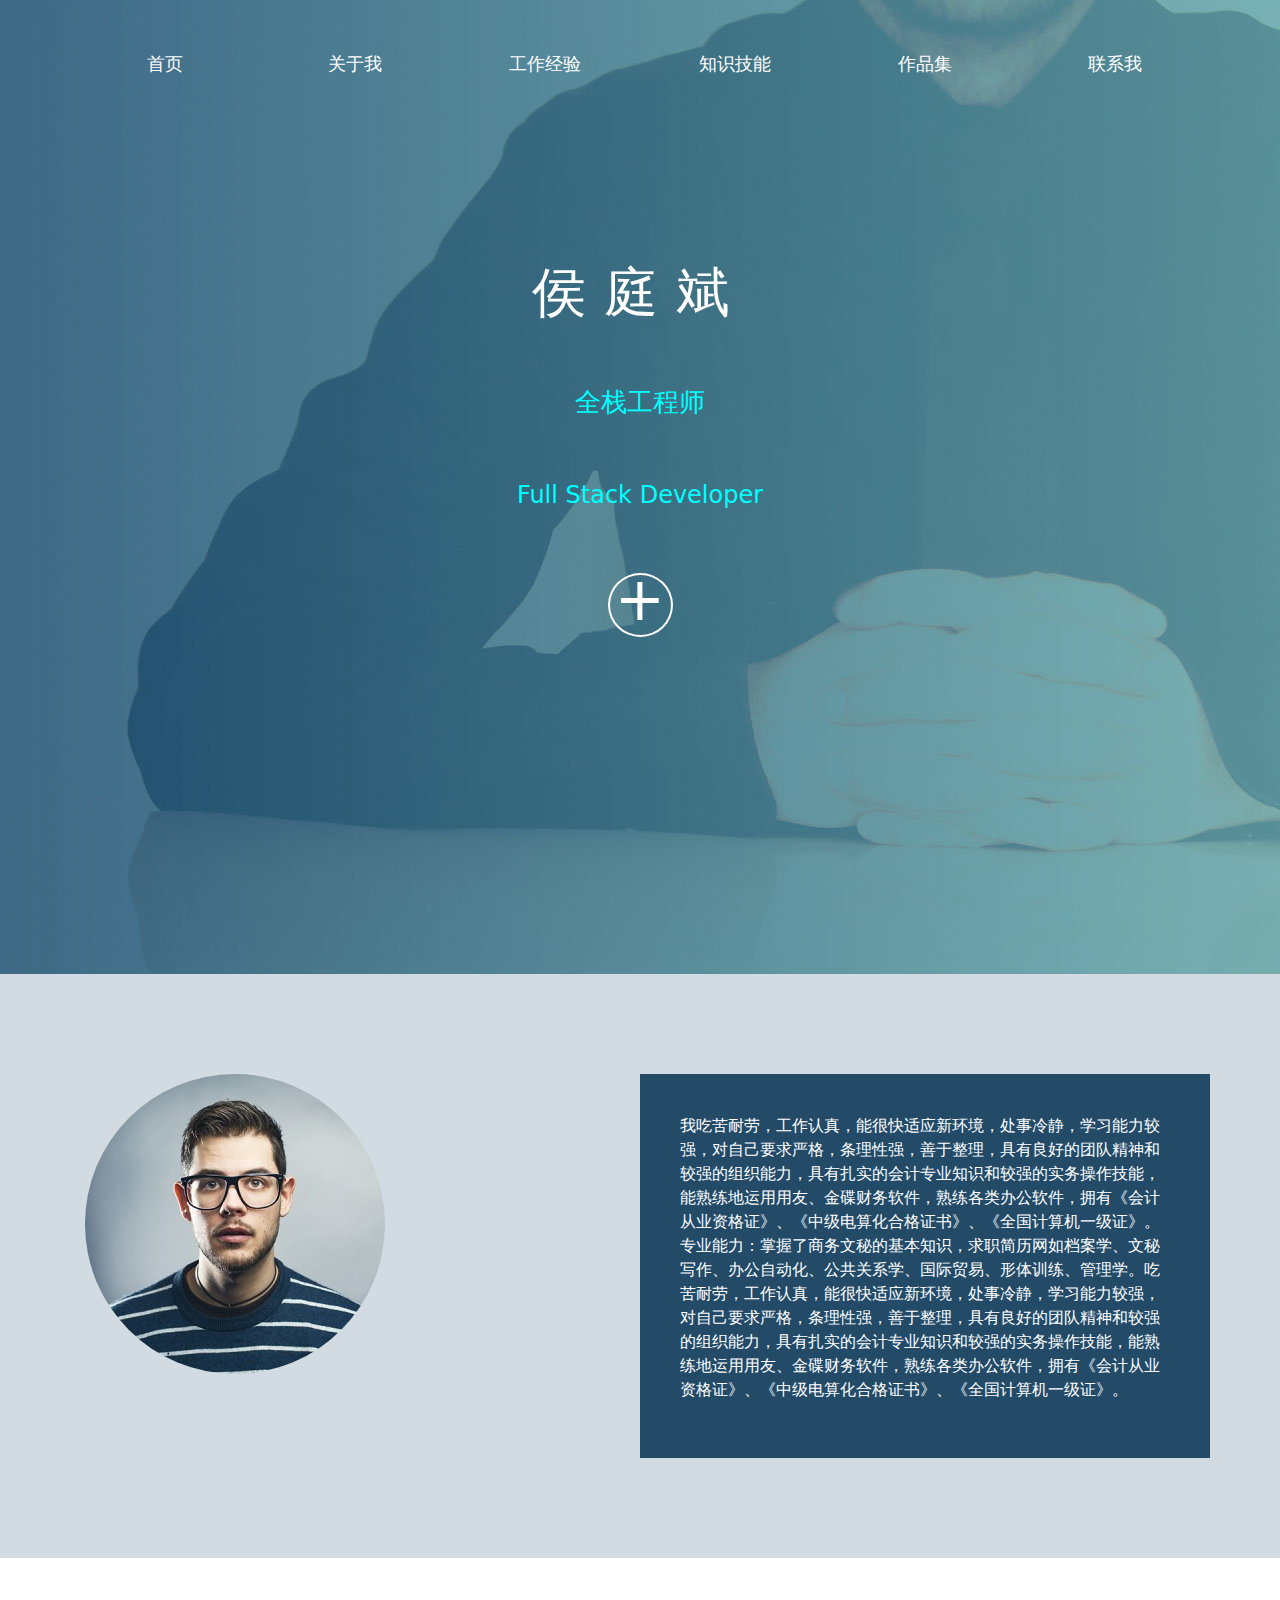
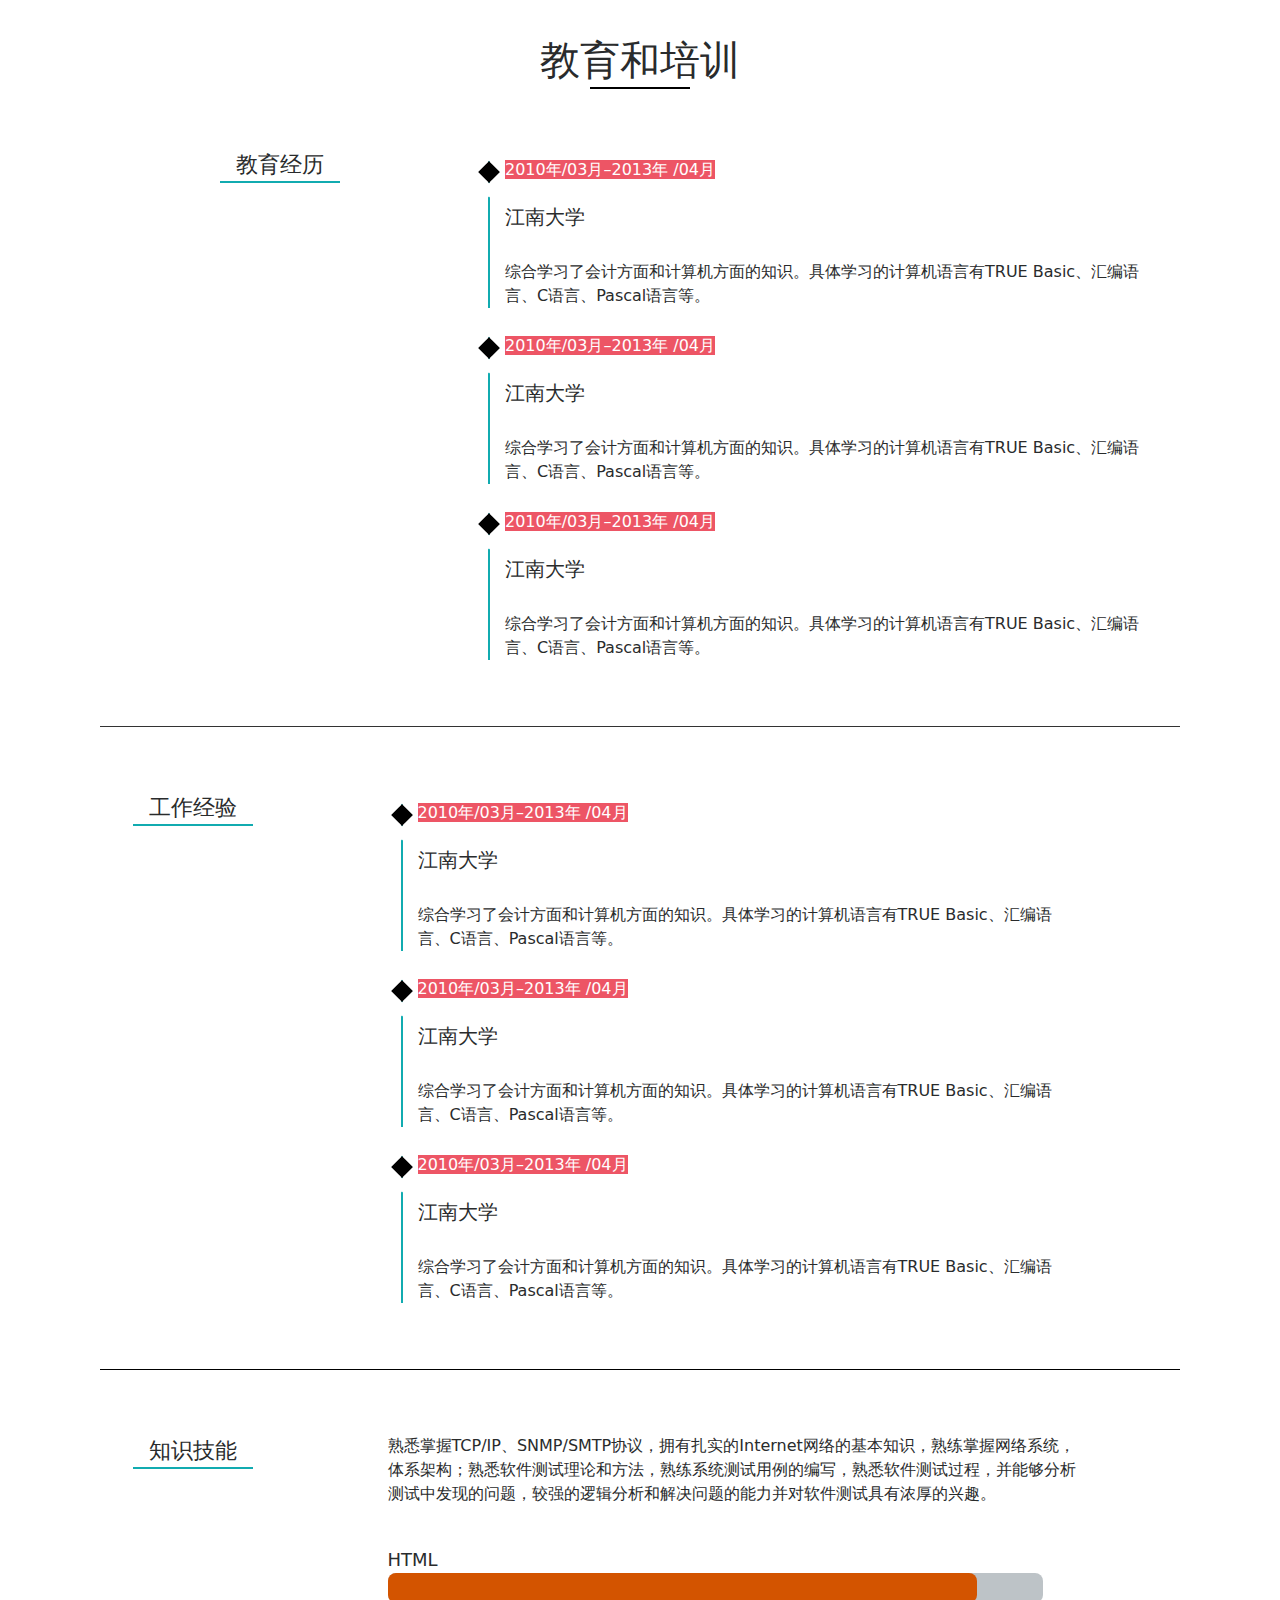
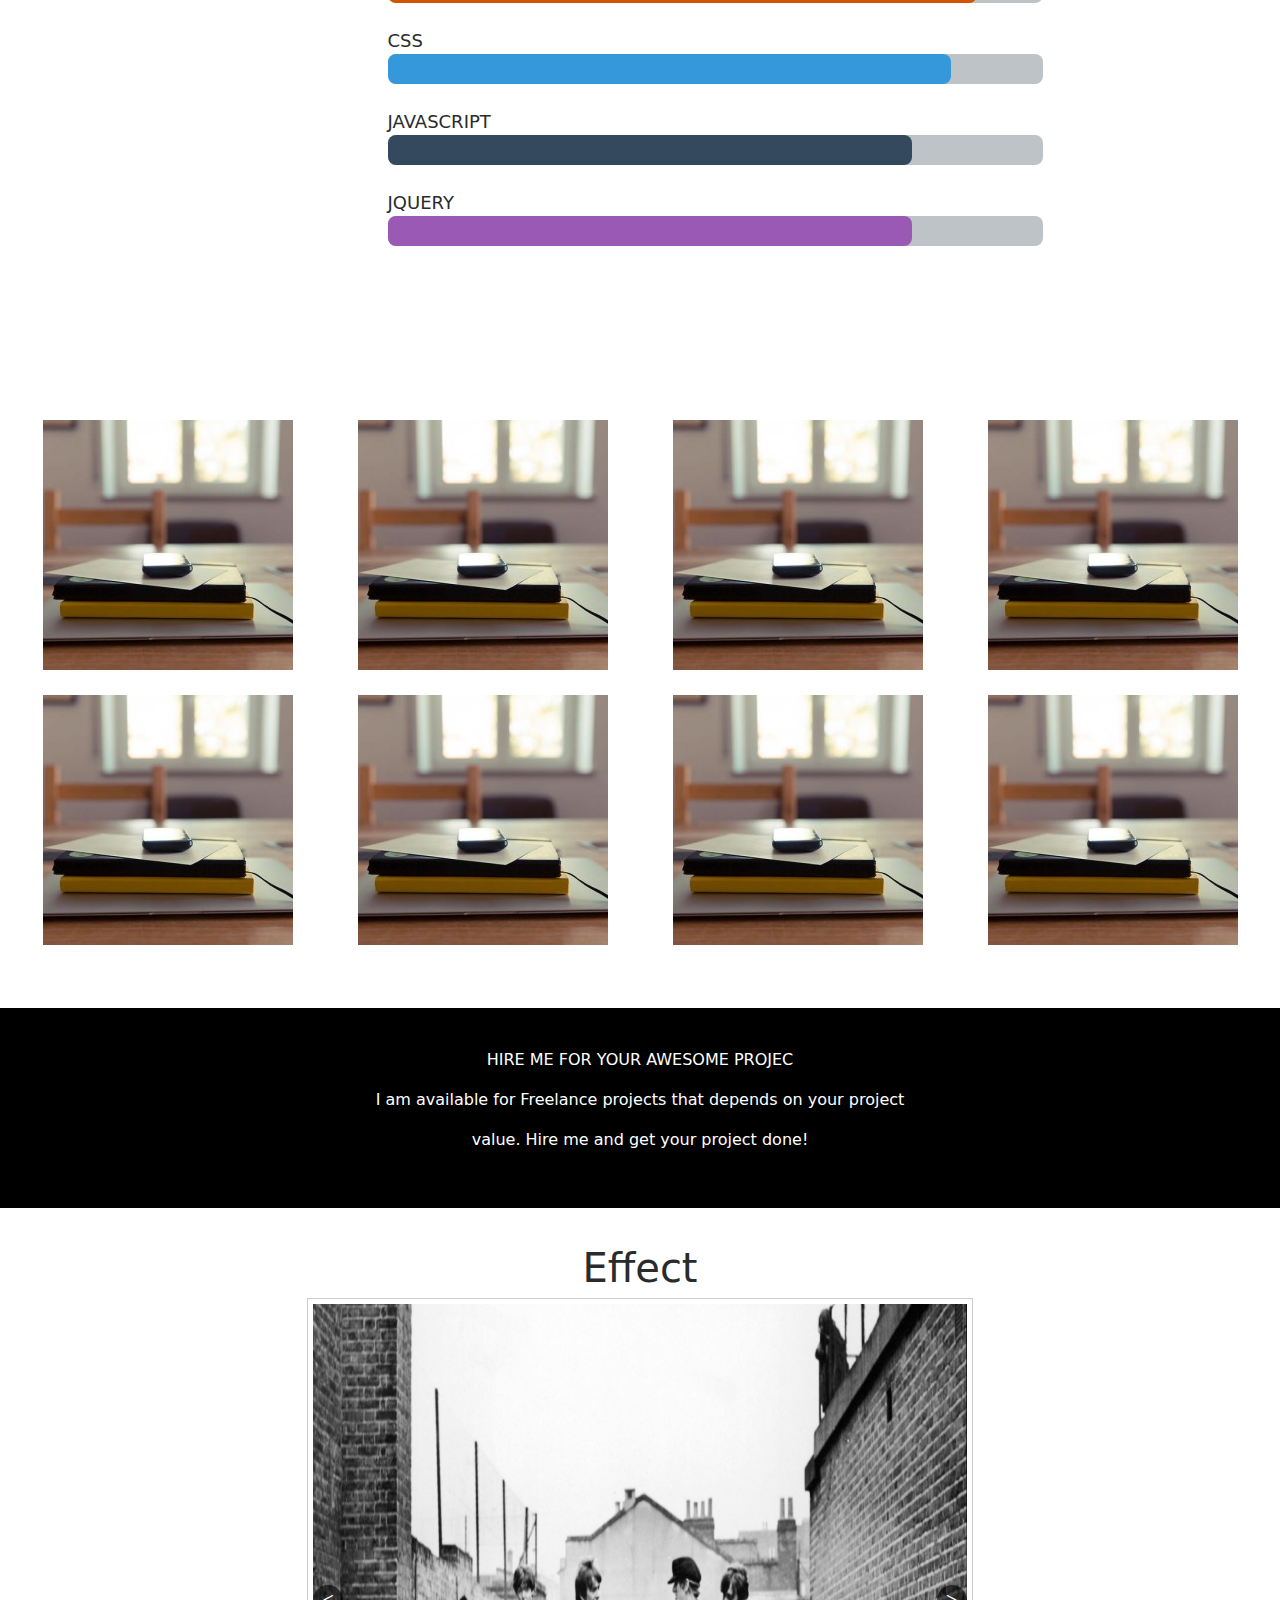
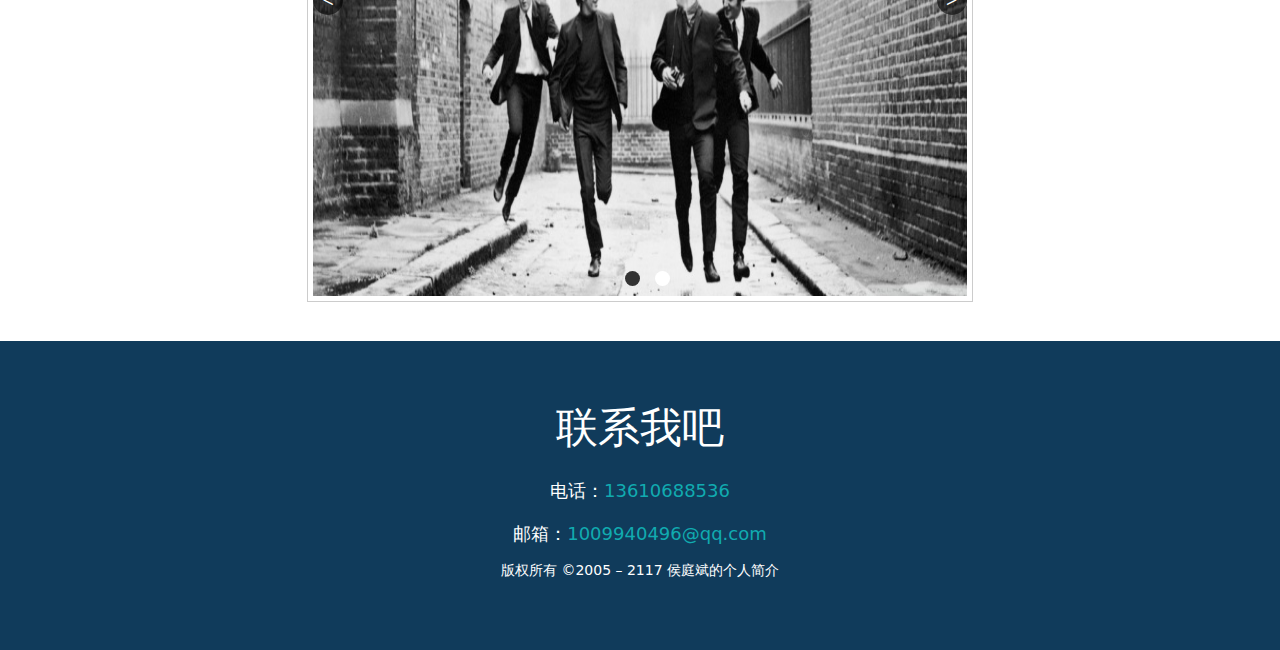
==== index.html @ 612a9872 "'personal'" ====
<!DOCTYPE html>
<html lang="en">
<head>
	<meta charset="UTF-8">
	<meta name="viewport"
          content="width=device-width, user-scalable=no, initial-scale=1.0, maximum-scale=1.0, minimum-scale=1.0">
	<title>个人主页</title>
	<link rel="stylesheet" href="css/bootstrap.css">
	<link rel="stylesheet" href="css/animate (1).css">
	<link rel="stylesheet" href="css/mian.css">
	<script src="js/jquery.min.js"></script>
	<script src="js/index.js"></script>
</head>
<body>
<div class="banner">
	<div class="banner-l">
		<ul>
			<li><a href="">首页</a></li>
			<li><a href="#me">关于我</a></li>
			<li><a href="#edu">工作经验</a></li>
			<li><a href="#work">知识技能</a></li>
			<li><a href="#know">作品集</a></li>
			<li><a href="#call">联系我</a></li>
		</ul>
	</div>
</div>
	<div class="mian">
		<div class="bgm">
			<div class="box"></div>
			<div class="container">
				<div class="row">
					<div class="home hidden-lg-up mt-sm-5">
						<a href="javascript:;">首页</a>
						<div class="down">
							<ul>
								<li><a href="#me">关于我</a></li>
								<li><a href="#edu">工作经验</a></li>
								<li><a href="#work">知识技能</a></li>
								<li><a href="#know">作品集</a></li>
								<li><a href="#call">联系我</a></li>
							</ul>
						</div>
					</div>
				</div>
			</div>
			<div class="container">
				<div class="row">
					<ul class="page hidden-md-down">
						<li class="col-lg-2 float-left ">
							<a href="">首页</a>
						</li>
						<li class="col-lg-2 float-left">
							<a href="#me">关于我</a>
						</li>
						<li class="col-lg-2 float-left">
							<a href="#edu">工作经验</a>
						</li>
						<li class="col-lg-2 float-left">
							<a href="#work">知识技能</a>
						</li class="col-lg-2">
						<li class="col-lg-2 float-left">
							<a href="#know">作品集</a>
						</li>
						<li class="col-lg-2 float-left">
							<a href="#call">联系我</a>
						</li>
					</ul>
					<p class="h1">侯庭斌</p>
					<p class="h3">全栈工程师</p>
					<p class="h4">Full Stack Developer</p>
					<!-- <ul class="img float-left">
						<li class="float-left"></li>
						<li class="float-left"></li>
						<li class="float-left"></li>
						<li class="float-left"></li>
					</ul> -->
					<div class="more float-left">
						<span>
							+
							<a href="#me"></a>
						</span>
					</div>
				</div>
			</div>
		</div>
		<!-- 关于我 -->
		<div class="form-inline one" id="me">
			<div class="container">
				<div class="row">
					<div class="imgbox col-12 col-lg-6">
						<img class="auto" src="img/download.jpg" alt="">
					</div>
					<div class="word col-12 col-lg-6">
						<p>我吃苦耐劳，工作认真，能很快适应新环境，处事冷静，学习能力较强，对自己要求严格，条理性强，善于整理，具有良好的团队精神和较强的组织能力，具有扎实的会计专业知识和较强的实务操作技能，能熟练地运用用友、金碟财务软件，熟练各类办公软件，拥有《会计从业资格证》、《中级电算化合格证书》、《全国计算机一级证》。专业能力：掌握了商务文秘的基本知识，求职简历网如档案学、文秘写作、办公自动化、公共关系学、国际贸易、形体训练、管理学。吃苦耐劳，工作认真，能很快适应新环境，处事冷静，学习能力较强，对自己要求严格，条理性强，善于整理，具有良好的团队精神和较强的组织能力，具有扎实的会计专业知识和较强的实务操作技能，能熟练地运用用友、金碟财务软件，熟练各类办公软件，拥有《会计从业资格证》、《中级电算化合格证书》、《全国计算机一级证》。</p>
					</div>
				</div>
			</div>
		</div>
		<!-- 教育 -->
		<div class="education one" id="edu">
			<div class="edu-main">
			<div class="container">
				<div class="row">
					<h1 class="text-center">教育和培训
					<span></span>
					</h1>
				</div>
			</div>
			<div class="container">
				<div class="row exp">
					<div class="yue float-left col-lg-4">
						<div class="jiao">
							<span>教育经历</span>
						</div>
						<div class="line"></div>
					</div>
					<div class="det float-left col-lg-8">
						<ul>
							<li>
								<div class="time"> 
								<span>2010年/03月–2013年 /04月</span>

								</div>
								&nbsp
								<h5>江南大学</h5>
								&nbsp
								<div>
									<p>综合学习了会计方面和计算机方面的知识。具体学习的计算机语言有TRUE Basic、汇编语言、C语言、Pascal语言等。</p>
								</div>
							</li>
							<li>
								<div class="time"> 
								<span>2010年/03月–2013年 /04月</span>
								</div>
								&nbsp
								<h5>江南大学</h5>
								&nbsp
								<div>
									<p>综合学习了会计方面和计算机方面的知识。具体学习的计算机语言有TRUE Basic、汇编语言、C语言、Pascal语言等。</p>
								</div>
							</li>
							<li>
								<div class="time"> 
								<span>2010年/03月–2013年 /04月</span>
								</div>
								&nbsp
								<h5>江南大学</h5>
								&nbsp
								<div>
									<p>综合学习了会计方面和计算机方面的知识。具体学习的计算机语言有TRUE Basic、汇编语言、C语言、Pascal语言等。</p>
								</div>
							</li>
						</ul>
					</div>
				</div>
			</div>
			</div>
		</div>
		<div class="work one" id="work">
			<div class="work-main">
			<div class="container">
				<div class="row exp pull-lg-1 dropdown">
					<div class="yue float-left col-lg-4">
						<div class="jiao">
							<span>工作经验</span>
						</div>
						<div class="line"></div>
					</div>
					<div class="det float-left col-lg-8">
						<ul>
							<li>
								<div class="time"> 
								<span>2010年/03月–2013年 /04月</span>

								</div>
								&nbsp
								<h5>江南大学</h5>
								&nbsp
								<div>
									<p>综合学习了会计方面和计算机方面的知识。具体学习的计算机语言有TRUE Basic、汇编语言、C语言、Pascal语言等。</p>
								</div>
							</li>
							<li>
								<div class="time"> 
								<span>2010年/03月–2013年 /04月</span>
								</div>
								&nbsp
								<h5>江南大学</h5>
								&nbsp
								<div>
									<p>综合学习了会计方面和计算机方面的知识。具体学习的计算机语言有TRUE Basic、汇编语言、C语言、Pascal语言等。</p>
								</div>
							</li>
							<li>
								<div class="time"> 
								<span>2010年/03月–2013年 /04月</span>
								</div>
								&nbsp
								<h5>江南大学</h5>
								&nbsp
								<div>
									<p>综合学习了会计方面和计算机方面的知识。具体学习的计算机语言有TRUE Basic、汇编语言、C语言、Pascal语言等。</p>
								</div>
							</li>
						</ul>
					</div>
				</div>
			</div>
			</div>
		</div>
		<div class="knowledge one" >
			<div class="know-main">
			<div class="container">
				<div class="row exp pull-lg-1 dropdown">
					<div class="yue float-left col-lg-4">
						<div class="jiao">
							<span>知识技能</span>
						</div>
						<div class="line"></div>
					</div>
					<div class="float-left col-lg-8">
						<div class="know">
							<p>熟悉掌握TCP/IP、SNMP/SMTP协议，拥有扎实的Internet网络的基本知识，熟练掌握网络系统，体系架构；熟悉软件测试理论和方法，熟练系统测试用例的编写，熟悉软件测试过程，并能够分析测试中发现的问题，较强的逻辑分析和解决问题的能力并对软件测试具有浓厚的兴趣。</p>
							&nbsp
							<ul class="workpar">
								<li>
									<span>html</span>
									<div class="parbar">
										<div class="chibar"></div>
									</div>
								</li>
								&nbsp
								<li>
									<span>css</span>
									<div class="parbar">
										<div class="chibar1 chibar"></div>
									</div>
								</li>
								&nbsp
								<li>
									<span>javascript</span>
									<div class="parbar">
										<div class="chibar2 chibar"></div>
									</div>
								</li>
								&nbsp
								<li>
									<span>jquery</span>
									<div class="parbar">
										<div class="chibar3 chibar"></div>
									</div>
								</li>
							</ul>
						</div>
					</div>
				</div>
			</div>
		</div>
		</div>
		<!-- 个人作品 -->
		<div class="do one" id="know">
			<div class="bgmimage">
				<img src="img/3.jpg" alt="">
			</div>
			<div class="zuoping">
				<div class="zuo-main">
				<p>个人作品</p>
					<ul>
						<li class="col-lg-3 col-md-6">
							<div>
							<a href=""><img src="img/4.jpg" alt=""></a>
							</div>
						</li>
						<li class="col-lg-3 col-md-6">
						<div><a href=""><img src="img/4.jpg" alt=""></a></div>
							
						</li>
						<li class="col-lg-3 col-md-6">
							<div><a href=""><img src="img/4.jpg" alt=""></a></div>
						</li>
						<li class="col-lg-3 col-md-6">
							<div><a href=""><img src="img/4.jpg" alt=""></a></div>
						</li>
						<li class="col-lg-3 col-md-6">
							<div><a href=""><img src="img/4.jpg" alt=""></a></div>
						</li>
						<li class="col-md-6 col-lg-3 ">
							<div><a href=""><img src="img/4.jpg" alt=""></a></div>
						</li>
						<li class="col-md-6 col-lg-3 ">
							<div><a href=""><img src="img/4.jpg" alt=""></a></div>
						</li>
						<li class="col-md-6 col-lg-3 ">
							<div><a href=""><img src="img/4.jpg" alt=""></a></div>
						</li>
					</ul>
				</div>
			</div>
		</div>
		<!-- 联系我 -->
		<div class="call">
			<div class="container">
				<div class="row">
					<p>HIRE ME FOR YOUR AWESOME PROJEC   </p>
					<p>I am available for Freelance projects that depends on your project</p>
					<p>value. Hire me and get your project done!</p>
				</div>
			</div>
		</div>
		<!-- 轮播图 -->
		<section class="loop">
			<div calss='container'>
				<h1>Effect</h1>
				<div class="play">
					<div class="bo">
						<ul class="fang">
							<li><img src="img/6.jpg" alt=""></li>
							<li><img src="img/7.jpg" alt=""></li>
						</ul>
						<ul class="circlew">
							<li class="active"></li>
							<li></li>
						</ul>
						<div class="left">&lt;</div>
						<div class="right">&gt;</div>
					</div>
				</div>
			</div>
		</section>
		<!-- 底部 -->
		<footer class="foot one" id="call">
			<h1>联系我吧</h1>
			<p>电话：<span>13610688536</span></p>
			<p>邮箱：<span>1009940496@qq.com</span></p>
			<h6>版权所有 ©2005 – 2117 侯庭斌的个人简介</h6>
		</footer>
	</div>
</body>
</html>
---- css/mian.css ----
/*
* @Author: lenovo
* @Date:   2017-07-20 14:42:50
* @Last Modified by:   lenovo
* @Last Modified time: 2017-07-25 22:52:03
*/
* {
  margin: 0;
  padding: 0;
}

ul, li {
  list-style: none;
}

img {
  width: 100%;
  height: 100%;
}

a {
  text-decoration: none;
}
.banner{
	width: 100%;
	height: 60px;
	position: fixed;
	top: 0;
	left: 0;
	background-color: rgba(0,0,0,0.8);
	z-index: 200;
	box-sizing: border-box;
	display: none;
}
.banner li{
	height: 58px;
	float: left;
	text-align: center;
	line-height: 60px;
	margin-left: 30px;
	box-sizing: border-box;
	transition: border-bottom .5s ease;
}
.banner li a{
	color: #fff;
}
.border{
	border-bottom: 2px solid #fff;
}
.banner li:hover{
	border-bottom: 2px solid #fff;
}
.banner li:hover a{
	opacity: 0.8;
}
.banner-l{
	width: 40%;
	height: 100%;
	float: right;
}
.home{
	width:100px;
	height: 35px;
	padding: 5px 10px;
	background-color: #000; 
	margin: 0 auto;
	table-layout: fixed;
	top:0;
	left: 0;
	bottom: 0;
	text-align: center;
	z-index: 100;
	position: relative;
}
.home a{
	color: #fff;
}
.down{
	width: 300px;
	margin: 0 auto;
	background-color: #000;
	text-align: center;
	color: #fff;
	position: absolute;
	left: 50%;
	top: 120%;
	margin-left: -150px;
	padding: 20px;
	display: none;
}
.down li{
	padding: 5px;
	border-bottom: 1px solid #fff;
}
.bgm{
	position: relative;
	min-height: 974px;
	z-index: 100;
}
.box{
	width: 100%;
	background-image: url('../img/1.jpg');
	background-repeat: no-repeat;
	position: absolute;
	top: 0;
	left: 0;
	bottom: 0;
}
.box .row{
	padding: 0 30px;
}
.page{
	margin-top: 50px;
	text-align: center;
	font-size: 18px;
	width: 100%;
}
.page a{
	color: #FFF;
}
.h1{
	width: 100%;
	font-size:54px;
	text-align: center;
	margin-top: 23%;
	font-family: "微软雅黑";
	letter-spacing: 18px;
	color: #fff;
}
.h3,.h4{
	width: 100%;
	font-size: 26px;
	margin-top: 5%;
	text-align: center;
	color: #00ffff;
}
.h4{
	font-size: 24px;
}
.img{
	margin: 5% auto;
}
.img li{
	height: 64px;
	width: 64px;
	border-radius: 10px;
	background-repeat: no-repeat;
	margin: 0 auto;
	margin-left: 8px;
}
/* .img li:nth-child(1){
	background-image: url('../img/download.png');
	background-position: 0 0;
}
.img li:nth-child(2){
	background-image: url('../img/download.png');
	background-position: -64px 0;
}
.img li:nth-child(3){
	background-image: url('../img/download.png');
	background-position: -128px 0;
}
.img li:nth-child(4){
	background-image: url('../img/download.png');
	background-position: -193px 0;
} */
.more{
	width: 100%;
	height: 64px;
}
.more span{
	display: block;
	width: 65px;
	height: 64px;
	border-radius: 50%;
	border: 2px solid #fff;
	margin: 5% auto;
	font-size: 60px;
	font-weight: 200;
	color: #fff;
	line-height: 48px;
	text-align: center;
}
.more span:hover{
	border: 2px solid #00ffff;
}
.more span a{
	display: block;
	width: 100%;
	height: 100%;
	position: relative;
	top: -100%;
	z-index: 100;
}
.form-inline{
	width: 100%;
	background-color: #d2dbe1;
	padding: 100px 0;
	position: relative;
	z-index: 100;
}
.imgbox{
	width: 43.1%;
}
.imgbox img{
	display: block;
	width: 300px;
	height: 300px;
	border-radius: 50%;
	overflow: hidden;
}
.word{
	width: 56.9%;
	height: 100%;
	background-color: rgba(16,59,91,0.9);
	padding: 40px;
	color: #fff;
	float: right;
}
.education{
	width: 100%;
	padding: 0 100px;
	background-color: #fff;
	position: relative;
	overflow: hidden;
	z-index: 100;
}
.edu-main{
	border-bottom: 1px solid #333;
}
.text-center{
	margin: 0 auto;
	padding: 80px 0 0 0;
	margin-bottom: 5%;

}
.text-center span{
	margin: 5px auto;
	display: block;
	width: 100px;
	border: 1px solid #000;
}
.exp{
	padding-bottom: 50px;
}
.jiao{
	text-align: center;
	font-size: 22px;
	font-weight: 500;
}
.line{
	width: 120px;
	height: 2px;
	background-color: #11abb0;
	margin: 0 auto;
}
.det ul li{
	text-align: left;
	background-image: url('../img/2.png');
	background-repeat: no-repeat;
	background-position: top left ;
}
.det ul li{
	padding-left: 30px;
	padding-top: 10px;
}
.time span{
	background-color: #ed5565;
	color: #fff;
}
.work{
	width: 100%;
	background-color: #fff;
	position: relative;
	overflow: hidden;
	padding: 0 100px;
	padding-top:5%;
	z-index: 100;
}
.work-main,.konw-main{
	border-bottom: 1px solid #000;
}
.knowledge{
	width: 100%;
	background-color: #fff;
	position: relative;
	overflow: hidden;
	padding: 0 100px ;
	padding-top:5%;
	z-index: 100;
}
/* .konw-main .container{
	position: relative;
	width: 100% !important;
	z-index: 100;
} */
.workpar li{
	width: 100%;
	text-align: left;
}
.workpar li span{
	text-transform: uppercase;
	font-size: 18px;
	font-weight: 500;
}
.parbar{
	width: 95%;
	height: 30px;
	border-radius: 8px;
	background-color: #bdc3c7;
}
.chibar{
	width: 90%;
	height: 100%;
	border-radius: 8px;
	background-color: #d35400;
}
.chibar1{
	width: 86%;
	background-color: #3498db;
}
.chibar2{
	width: 80%;
	background-color: #34495E;
}
.chibar3{
	width: 80%;
	background-color: #9b59b6;
}
.do{
	width: 100%;
	/* background-color: #fff; */
	position: relative;
	overflow: hidden;
	z-index: 0;
}
.bgmimage{
	width: 100%;
	position: fixed;
	bottom: 0;
	left: 0;
	z-index: 0;
}
.zuoping{
	overflow: hidden;
	position: relative;
	z-index: 100;
	padding: 0 100px;
}
.zuo-main{
	width: 100%;
	text-align: center;
	padding: 3% 0 ;
	overflow: hidden;
}
.zuo-main p{
	font-size: 36px;
	color: #fff;
}
.zuo-main ul li{
	float: left;
	margin-bottom: 2%;
}
.zuo-main ul li div{
	margin: 0 auto;
	width: 250px;
	height: 250px;
}
.call{
	width: 100%;
	padding: 40px 0;
	position: relative;
	z-index: 100;
	background-color: #000;
	text-align: center;
}
.call p{
	width: 100%;
	color: white;
}
.loop{
	width: 100%;
	background: #fff;
	position: relative;
	z-index: 100;
	text-align: center;
	padding: 3% 0;
}
.play{
	width: 52%;
	padding: 5px;
	border: 1px solid #ccc;
	max-height: 1500px;
	margin: 0 auto;
	overflow: hidden;
	/* position: relative; */
}
.bo{
	width: 100%;
	height: 100%;
	height: 592px;
	overflow: hidden;
	position: relative;
}
.fang{
	width: 100%;
	height: 100%;
	position: absolute;
	overflow: hidden;
}
.fang>li{
	width: 100%;
	height: 100%;
	background-size: 100%;
	position: absolute;
	left: 0;
	top: 0;
}
.circlew{
	width: 60px;
	height: 15px;
	position: absolute;
	left: 0;
	right: 0;
	margin: auto;
	bottom: 10px;
}
.circlew>li{
	width: 15px;
	height: 15px;
	border-radius: 50%;
	float: left;
	margin-left: 15px;
	background-color: #fff;
	z-index: 200;
	cursor: pointer;
}
li.active{
	background-color: #333;
}
.left,.right{
	width: 30px;
	height: 30px;
	border-radius: 50%;
	position: absolute;
	top: 50%;
	margin-top: -15px;
	font-size: 20px;
	text-align: center;
	line-height: 30px;
	font-family: "宋体";
	color: #fff;
	font-weight: bold;
	background-color: rgba(0,0,0,0.6);
	cursor: pointer;
}
.left{
	left: 0;
}
.right{
	right: 0;
}
.foot{
	width: 100%;
	overflow: hidden;
	position: relative;
	z-index: 100;
	text-align: center;
	background-color: #103b5b;
	padding: 5% 0;
}
.foot h1{
	color: #fff;
	font-size: 42px;
	margin-bottom: 2%;
}
.foot p{
	font-size: 18px;
	color: #fff;
}
.foot p span{
	color: #11abb0;
}
.foot h6{
	color: #fff;
	font-size: 14px;
}





















@media screen and (min-width: 992px){
	.h1{
		margin-top: 15%;
	}
	
}
@media screen and (max-width: 992px){
	.h1{
		margin-top: 30%;
	}
	.auto{
		margin: 0 auto;
		margin-bottom: 30px;
	}
	.konwledge,.work,.education{
		padding: 0 15px;
	}
	.yue{
		margin-bottom: 30px;
	}
	.bgmimage{
		position: fixed;
		top: 0;
		left: 0;
	}
	.zuoping{
		padding: 0 20px;
	}
	.banner{
		display: none;
	}
	
}
@media screen and (max-width: 768px){
	.h1{
		margin-top: 60%;
		font-size: 32px;
		letter-spacing: 0;
	}
	.home{
		margin-top: 20%;
	}
	.bo{
		max-height: 300px;
	}

}
@media screen and (min-width:768px){
	.bgmimage{
		position: fixed;
		top: 0;
		left: 0;
	}
	.zuoping{
		padding: 0 10px;
	}
}
@media screen and (max-width: 564px){
	.h1{
		margin-top: 80%;
		letter-spacing: 0;
		font-size: 32px;
	}
	.bo{
		max-height: 150px;
	}
}
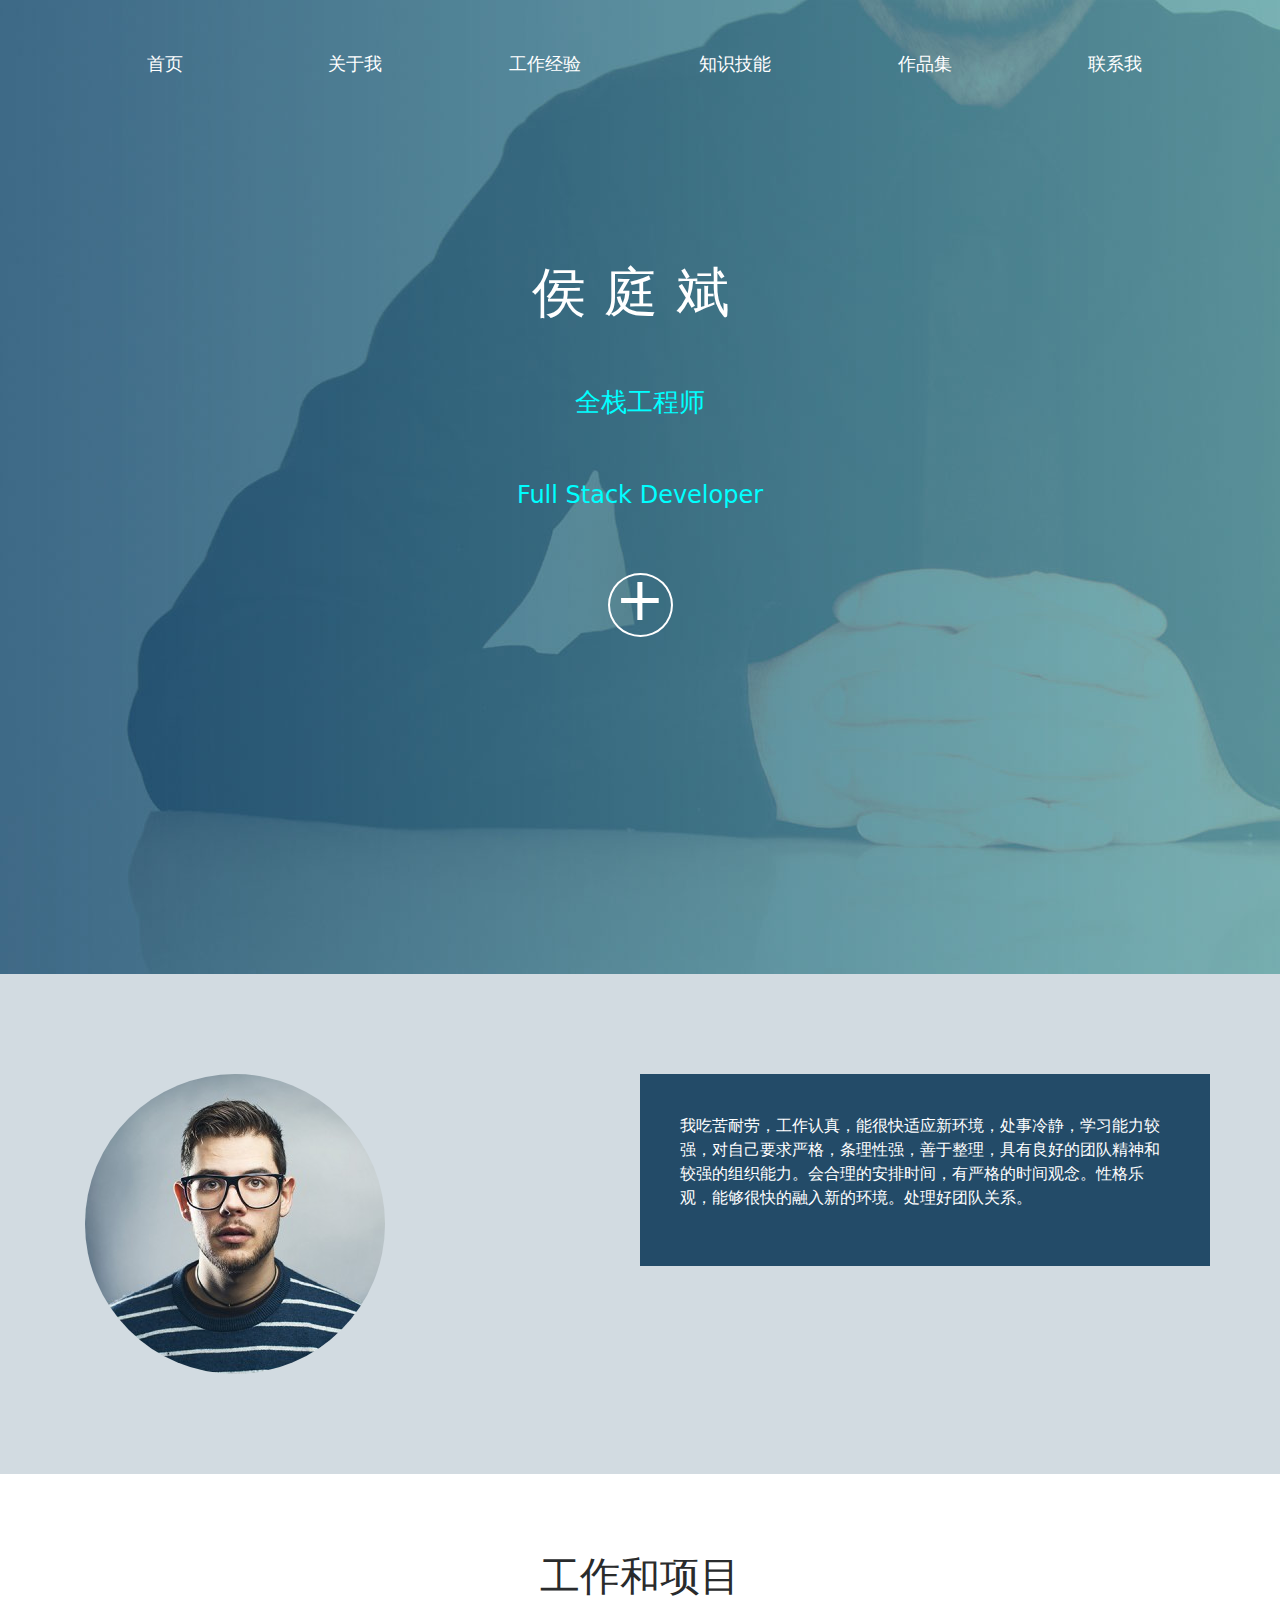
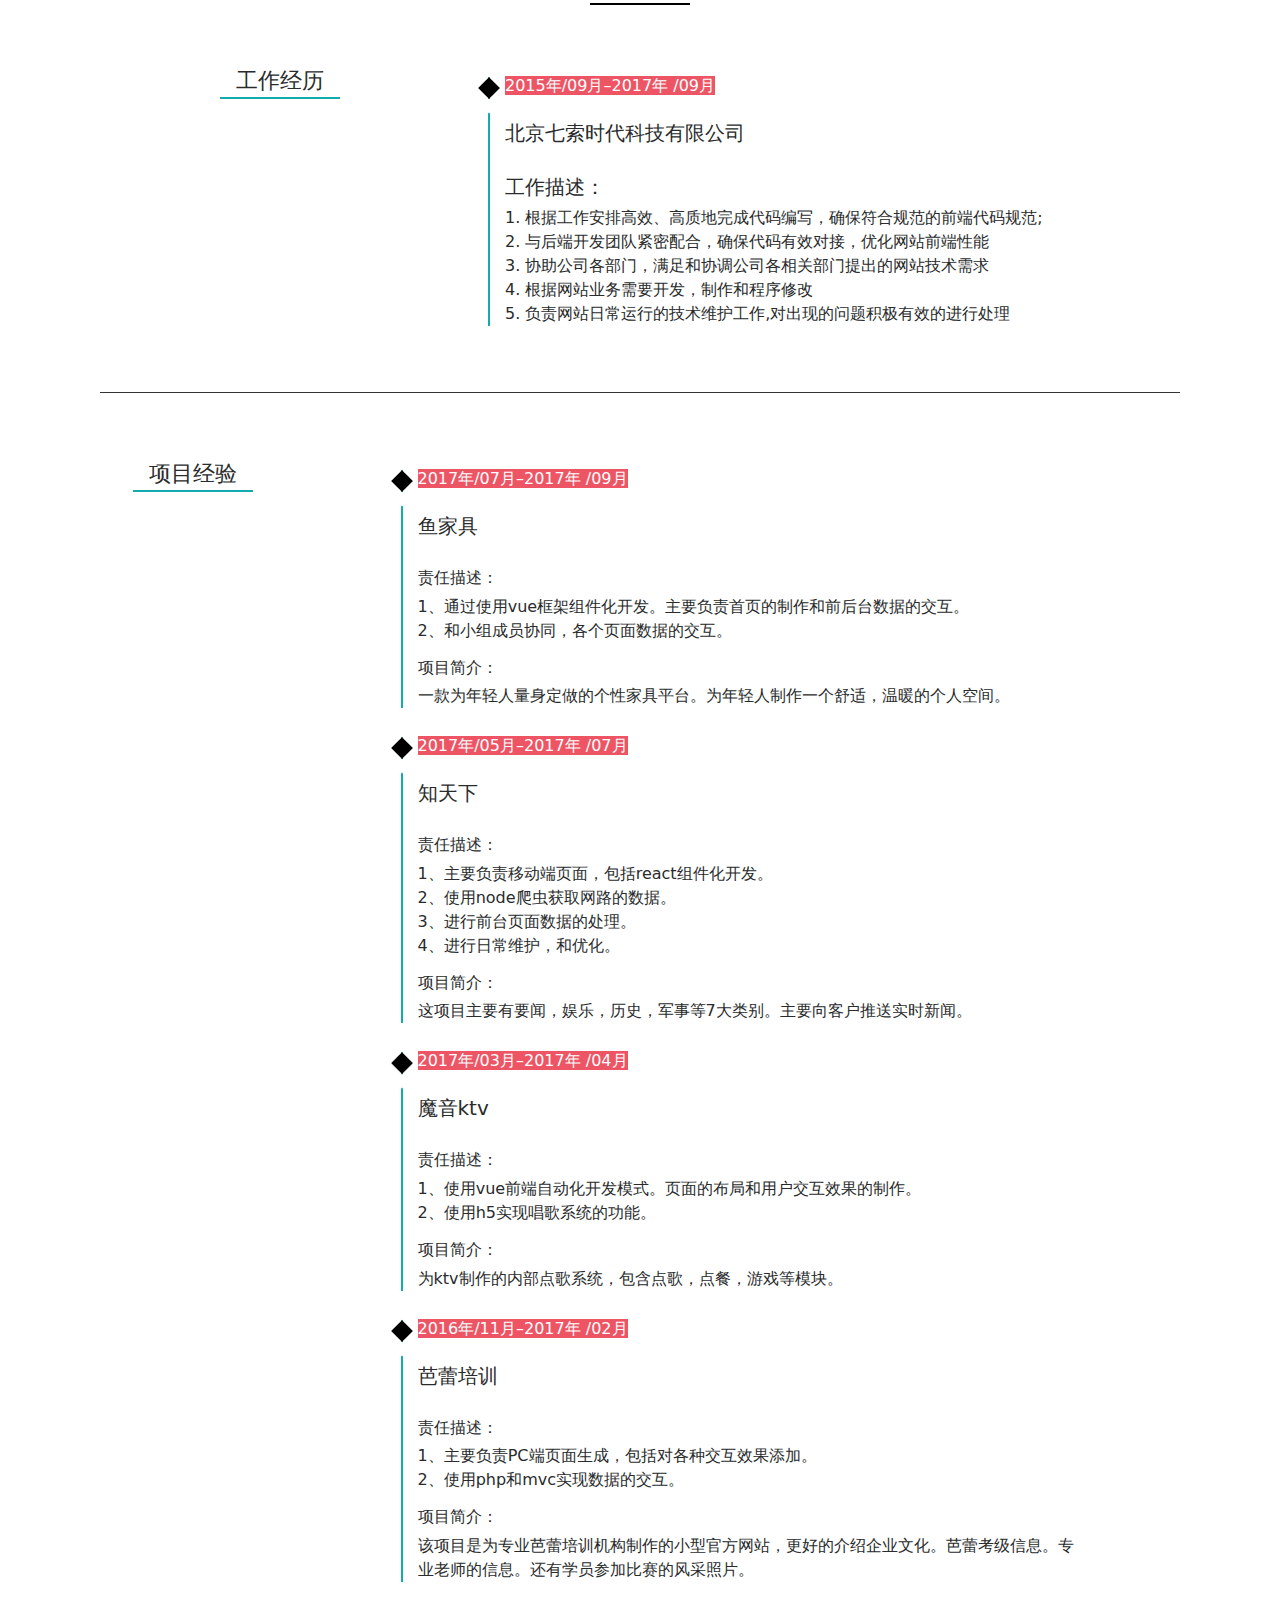
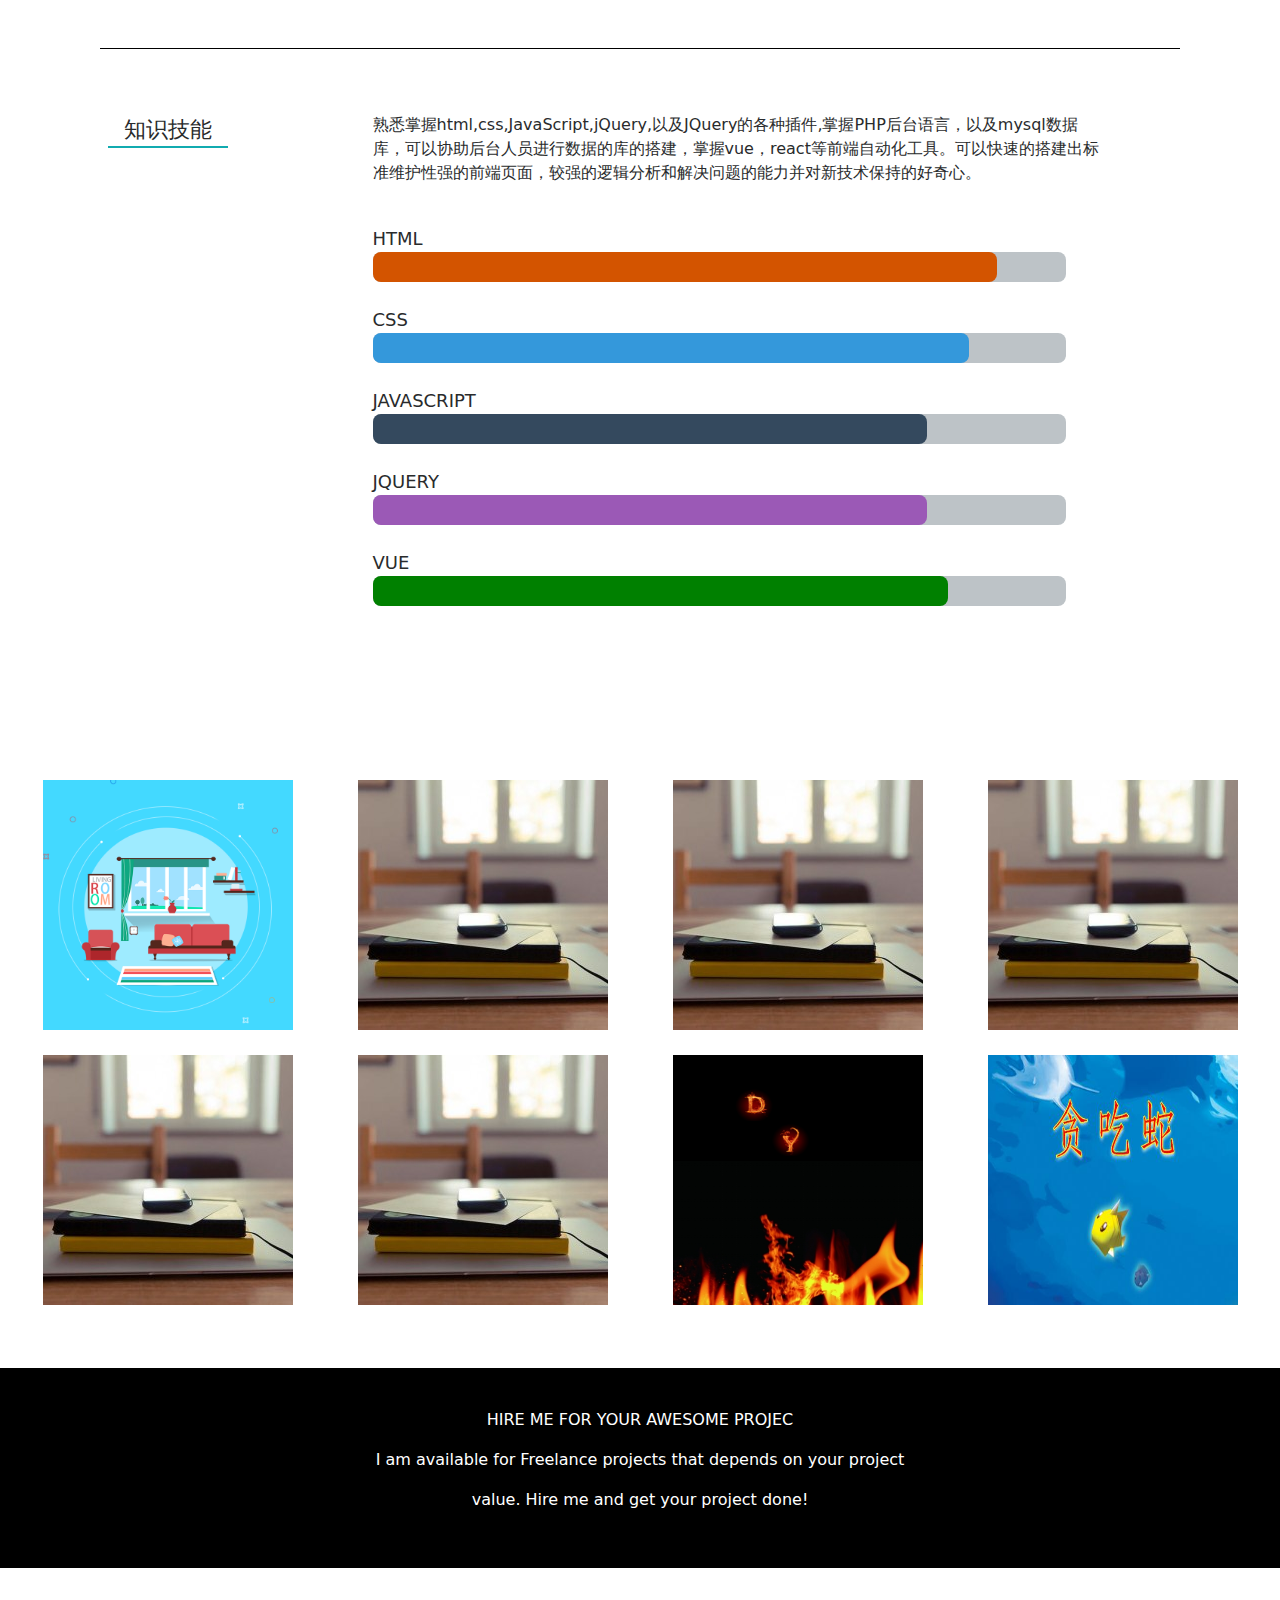
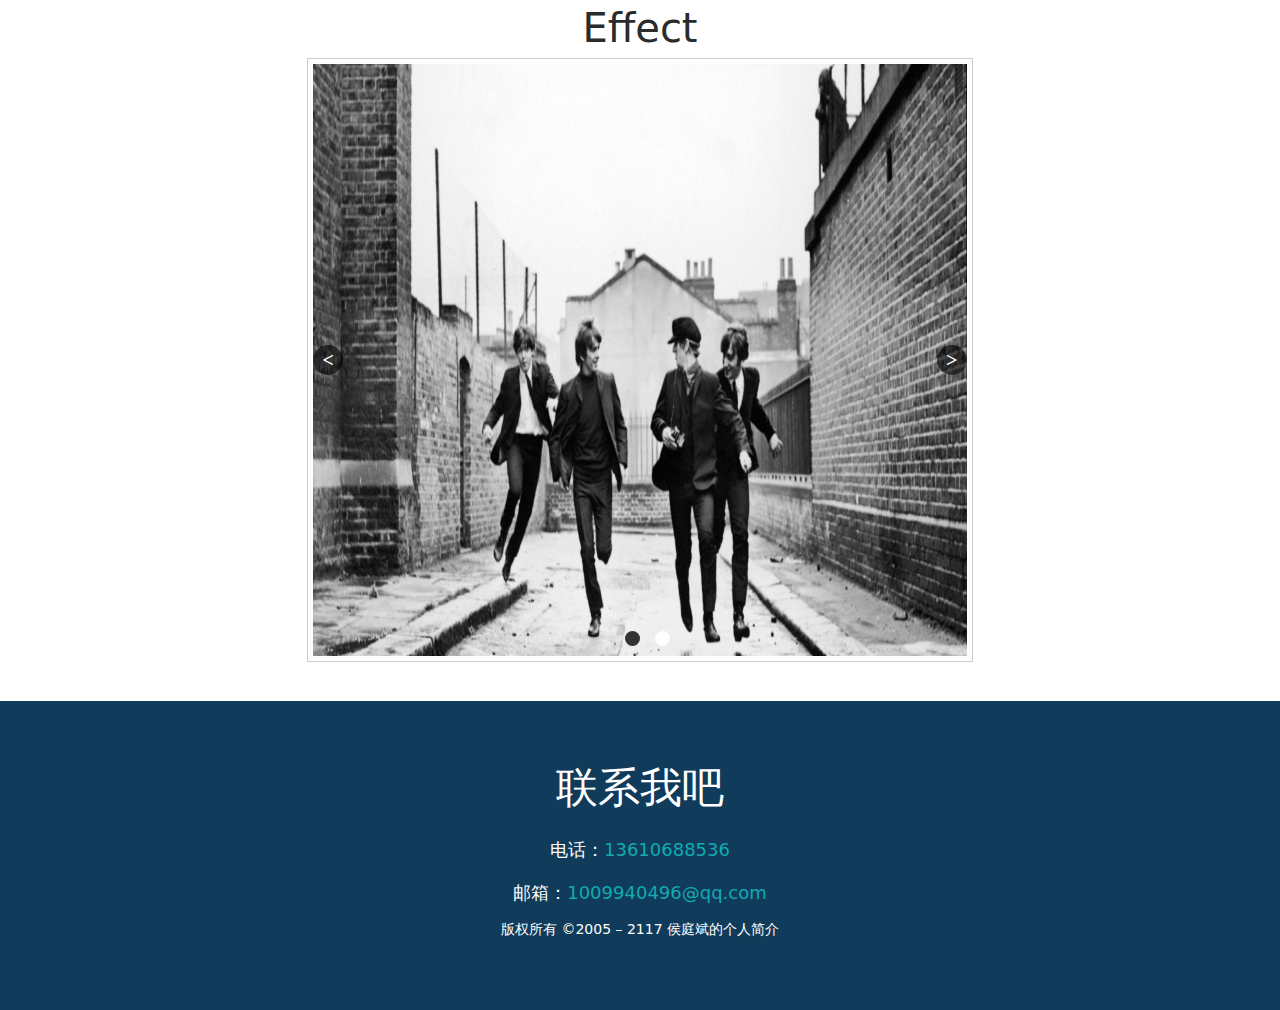
==== commit c43d3704: "'game'" ====
--- a/index.html
+++ b/index.html
@@ -91,7 +91,7 @@
 						<img class="auto" src="img/download.jpg" alt="">
 					</div>
 					<div class="word col-12 col-lg-6">
-						<p>我吃苦耐劳，工作认真，能很快适应新环境，处事冷静，学习能力较强，对自己要求严格，条理性强，善于整理，具有良好的团队精神和较强的组织能力，具有扎实的会计专业知识和较强的实务操作技能，能熟练地运用用友、金碟财务软件，熟练各类办公软件，拥有《会计从业资格证》、《中级电算化合格证书》、《全国计算机一级证》。专业能力：掌握了商务文秘的基本知识，求职简历网如档案学、文秘写作、办公自动化、公共关系学、国际贸易、形体训练、管理学。吃苦耐劳，工作认真，能很快适应新环境，处事冷静，学习能力较强，对自己要求严格，条理性强，善于整理，具有良好的团队精神和较强的组织能力，具有扎实的会计专业知识和较强的实务操作技能，能熟练地运用用友、金碟财务软件，熟练各类办公软件，拥有《会计从业资格证》、《中级电算化合格证书》、《全国计算机一级证》。</p>
+						<p>我吃苦耐劳，工作认真，能很快适应新环境，处事冷静，学习能力较强，对自己要求严格，条理性强，善于整理，具有良好的团队精神和较强的组织能力。会合理的安排时间，有严格的时间观念。性格乐观，能够很快的融入新的环境。处理好团队关系。</p>
 					</div>
 				</div>
 			</div>
@@ -101,7 +101,7 @@
 			<div class="edu-main">
 			<div class="container">
 				<div class="row">
-					<h1 class="text-center">教育和培训
+					<h1 class="text-center">工作和项目
 					<span></span>
 					</h1>
 				</div>
@@ -110,7 +110,7 @@
 				<div class="row exp">
 					<div class="yue float-left col-lg-4">
 						<div class="jiao">
-							<span>教育经历</span>
+							<span>工作经历</span>
 						</div>
 						<div class="line"></div>
 					</div>
@@ -118,36 +118,20 @@
 						<ul>
 							<li>
 								<div class="time"> 
-								<span>2010年/03月–2013年 /04月</span>
-
-								</div>
-								&nbsp
-								<h5>江南大学</h5>
-								&nbsp
-								<div>
-									<p>综合学习了会计方面和计算机方面的知识。具体学习的计算机语言有TRUE Basic、汇编语言、C语言、Pascal语言等。</p>
-								</div>
-							</li>
-							<li>
-								<div class="time"> 
-								<span>2010年/03月–2013年 /04月</span>
-								</div>
-								&nbsp
-								<h5>江南大学</h5>
-								&nbsp
-								<div>
-									<p>综合学习了会计方面和计算机方面的知识。具体学习的计算机语言有TRUE Basic、汇编语言、C语言、Pascal语言等。</p>
-								</div>
-							</li>
-							<li>
-								<div class="time"> 
-								<span>2010年/03月–2013年 /04月</span>
-								</div>
-								&nbsp
-								<h5>江南大学</h5>
-								&nbsp
-								<div>
-									<p>综合学习了会计方面和计算机方面的知识。具体学习的计算机语言有TRUE Basic、汇编语言、C语言、Pascal语言等。</p>
+								<span>2015年/09月–2017年 /09月</span>
+
+								</div>
+								&nbsp
+								<h5>北京七索时代科技有限公司</h5>
+								&nbsp
+								<div>
+								<h5>工作描述：</h5>
+									<p>
+										1. 根据工作安排高效、高质地完成代码编写，确保符合规范的前端代码规范;<br>
+										2. 与后端开发团队紧密配合，确保代码有效对接，优化网站前端性能<br>
+										3. 协助公司各部门，满足和协调公司各相关部门提出的网站技术需求<br>
+										4. 根据网站业务需要开发，制作和程序修改<br>
+										5. 负责网站日常运行的技术维护工作,对出现的问题积极有效的进行处理</p>
 								</div>
 							</li>
 						</ul>
@@ -162,52 +146,87 @@
 				<div class="row exp pull-lg-1 dropdown">
 					<div class="yue float-left col-lg-4">
 						<div class="jiao">
-							<span>工作经验</span>
+							<span>项目经验</span>
 						</div>
 						<div class="line"></div>
 					</div>
 					<div class="det float-left col-lg-8">
 						<ul>
-							<li>
-								<div class="time"> 
-								<span>2010年/03月–2013年 /04月</span>
-
-								</div>
-								&nbsp
-								<h5>江南大学</h5>
-								&nbsp
-								<div>
-									<p>综合学习了会计方面和计算机方面的知识。具体学习的计算机语言有TRUE Basic、汇编语言、C语言、Pascal语言等。</p>
-								</div>
-							</li>
-							<li>
-								<div class="time"> 
-								<span>2010年/03月–2013年 /04月</span>
-								</div>
-								&nbsp
-								<h5>江南大学</h5>
-								&nbsp
-								<div>
-									<p>综合学习了会计方面和计算机方面的知识。具体学习的计算机语言有TRUE Basic、汇编语言、C语言、Pascal语言等。</p>
-								</div>
-							</li>
-							<li>
-								<div class="time"> 
-								<span>2010年/03月–2013年 /04月</span>
-								</div>
-								&nbsp
-								<h5>江南大学</h5>
-								&nbsp
-								<div>
-									<p>综合学习了会计方面和计算机方面的知识。具体学习的计算机语言有TRUE Basic、汇编语言、C语言、Pascal语言等。</p>
-								</div>
-							</li>
+
+							<li>
+								<div class="time"> 
+								<span>2017年/07月–2017年 /09月</span>
+
+								</div>
+								&nbsp
+								<h5>鱼家具</h5>
+								&nbsp
+								<div>
+									<h6>责任描述：</h6>
+									<p>1、通过使用vue框架组件化开发。主要负责首页的制作和前后台数据的交互。<br>
+									2、和小组成员协同，各个页面数据的交互。</p>	
+									<h6>项目简介：</h6>
+									<p>一款为年轻人量身定做的个性家具平台。为年轻人制作一个舒适，温暖的个人空间。</p>
+								</div>
+							</li>
+							<li>
+								<div class="time"> 
+								<span>2017年/05月–2017年 /07月</span>
+
+								</div>
+								&nbsp
+								<h5>知天下</h5>
+								&nbsp
+								<div>
+									<h6>责任描述：</h6>
+									<p>1、主要负责移动端页面，包括react组件化开发。<br>
+									2、使用node爬虫获取网路的数据。<br>
+									3、进行前台页面数据的处理。<br>
+									4、进行日常维护，和优化。<br></p>
+									<h6>项目简介：</h6>
+									<p>这项目主要有要闻，娱乐，历史，军事等7大类别。主要向客户推送实时新闻。</p>	
+								</div>
+							</li>
+							<li>
+								<div class="time"> 
+								<span>2017年/03月–2017年 /04月</span>
+
+								</div>
+								&nbsp
+								<h5>魔音ktv</h5>
+								&nbsp
+								<div>
+									<h6>责任描述：</h6>
+									<p>1、使用vue前端自动化开发模式。页面的布局和用户交互效果的制作。<br>
+									2、使用h5实现唱歌系统的功能。</p>	
+									<h6>项目简介：</h6>
+									<p>为ktv制作的内部点歌系统，包含点歌，点餐，游戏等模块。</p>
+								</div>
+							</li>
+							<li>
+								<div class="time"> 
+								<span>2016年/11月–2017年 /02月</span>
+
+								</div>
+								&nbsp
+								<h5>芭蕾培训</h5>
+								&nbsp
+								<div>
+									<h6>责任描述：</h6>
+									<p>1、主要负责PC端页面生成，包括对各种交互效果添加。<br>
+									2、使用php和mvc实现数据的交互。</p>	
+									<h6>项目简介：</h6>
+									<p>该项目是为专业芭蕾培训机构制作的小型官方网站，更好的介绍企业文化。芭蕾考级信息。专业老师的信息。还有学员参加比赛的风采照片。</p>
+								</div>
+							</li>
+							
 						</ul>
 					</div>
 				</div>
 			</div>
 			</div>
 		</div>
+		<!-- 知识技能开始 -->
 		<div class="knowledge one" >
 			<div class="know-main">
 			<div class="container">
@@ -220,7 +239,7 @@
 					</div>
 					<div class="float-left col-lg-8">
 						<div class="know">
-							<p>熟悉掌握TCP/IP、SNMP/SMTP协议，拥有扎实的Internet网络的基本知识，熟练掌握网络系统，体系架构；熟悉软件测试理论和方法，熟练系统测试用例的编写，熟悉软件测试过程，并能够分析测试中发现的问题，较强的逻辑分析和解决问题的能力并对软件测试具有浓厚的兴趣。</p>
+							<p>熟悉掌握html,css,JavaScript,jQuery,以及JQuery的各种插件,掌握PHP后台语言，以及mysql数据库，可以协助后台人员进行数据的库的搭建，掌握vue，react等前端自动化工具。可以快速的搭建出标准维护性强的前端页面，较强的逻辑分析和解决问题的能力并对新技术保持的好奇心。</p>
 							&nbsp
 							<ul class="workpar">
 								<li>
@@ -248,6 +267,13 @@
 									<span>jquery</span>
 									<div class="parbar">
 										<div class="chibar3 chibar"></div>
+									</div>
+								</li>
+								&nbsp
+								<li>
+									<span>vue</span>
+									<div class="parbar">
+										<div class="chibar4 chibar"></div>
 									</div>
 								</li>
 							</ul>
@@ -268,7 +294,7 @@
 					<ul>
 						<li class="col-lg-3 col-md-6">
 							<div>
-							<a href=""><img src="img/4.jpg" alt=""></a>
+							<a href="http://yujiaju.duapp.com" target="_block"><img src="img/fish.png" alt=""></a>
 							</div>
 						</li>
 						<li class="col-lg-3 col-md-6">
@@ -288,10 +314,10 @@
 							<div><a href=""><img src="img/4.jpg" alt=""></a></div>
 						</li>
 						<li class="col-md-6 col-lg-3 ">
-							<div><a href=""><img src="img/4.jpg" alt=""></a></div>
+							<div><a href="game/typing.html" target="_block"><img src="img/typing.png" alt=""></a></div>
 						</li>
 						<li class="col-md-6 col-lg-3 ">
-							<div><a href=""><img src="img/4.jpg" alt=""></a></div>
+							<div><a href="game/Retro Snaker.html" target="_block"><img src="img/snaker.jpg" alt=""></a></div>
 						</li>
 					</ul>
 				</div>
--- a/css/mian.css
+++ b/css/mian.css
@@ -2,7 +2,7 @@
 * @Author: lenovo
 * @Date:   2017-07-20 14:42:50
 * @Last Modified by:   lenovo
-* @Last Modified time: 2017-07-25 22:52:03
+* @Last Modified time: 2017-09-28 22:38:32
 */
 * {
   margin: 0;
@@ -285,7 +285,7 @@
 	background-color: #fff;
 	position: relative;
 	overflow: hidden;
-	padding: 0 100px ;
+	padding: 0 5% ;
 	padding-top:5%;
 	z-index: 100;
 }
@@ -326,6 +326,10 @@
 .chibar3{
 	width: 80%;
 	background-color: #9b59b6;
+}
+.chibar4{
+	width: 83%;
+	background-color: green;
 }
 .do{
 	width: 100%;
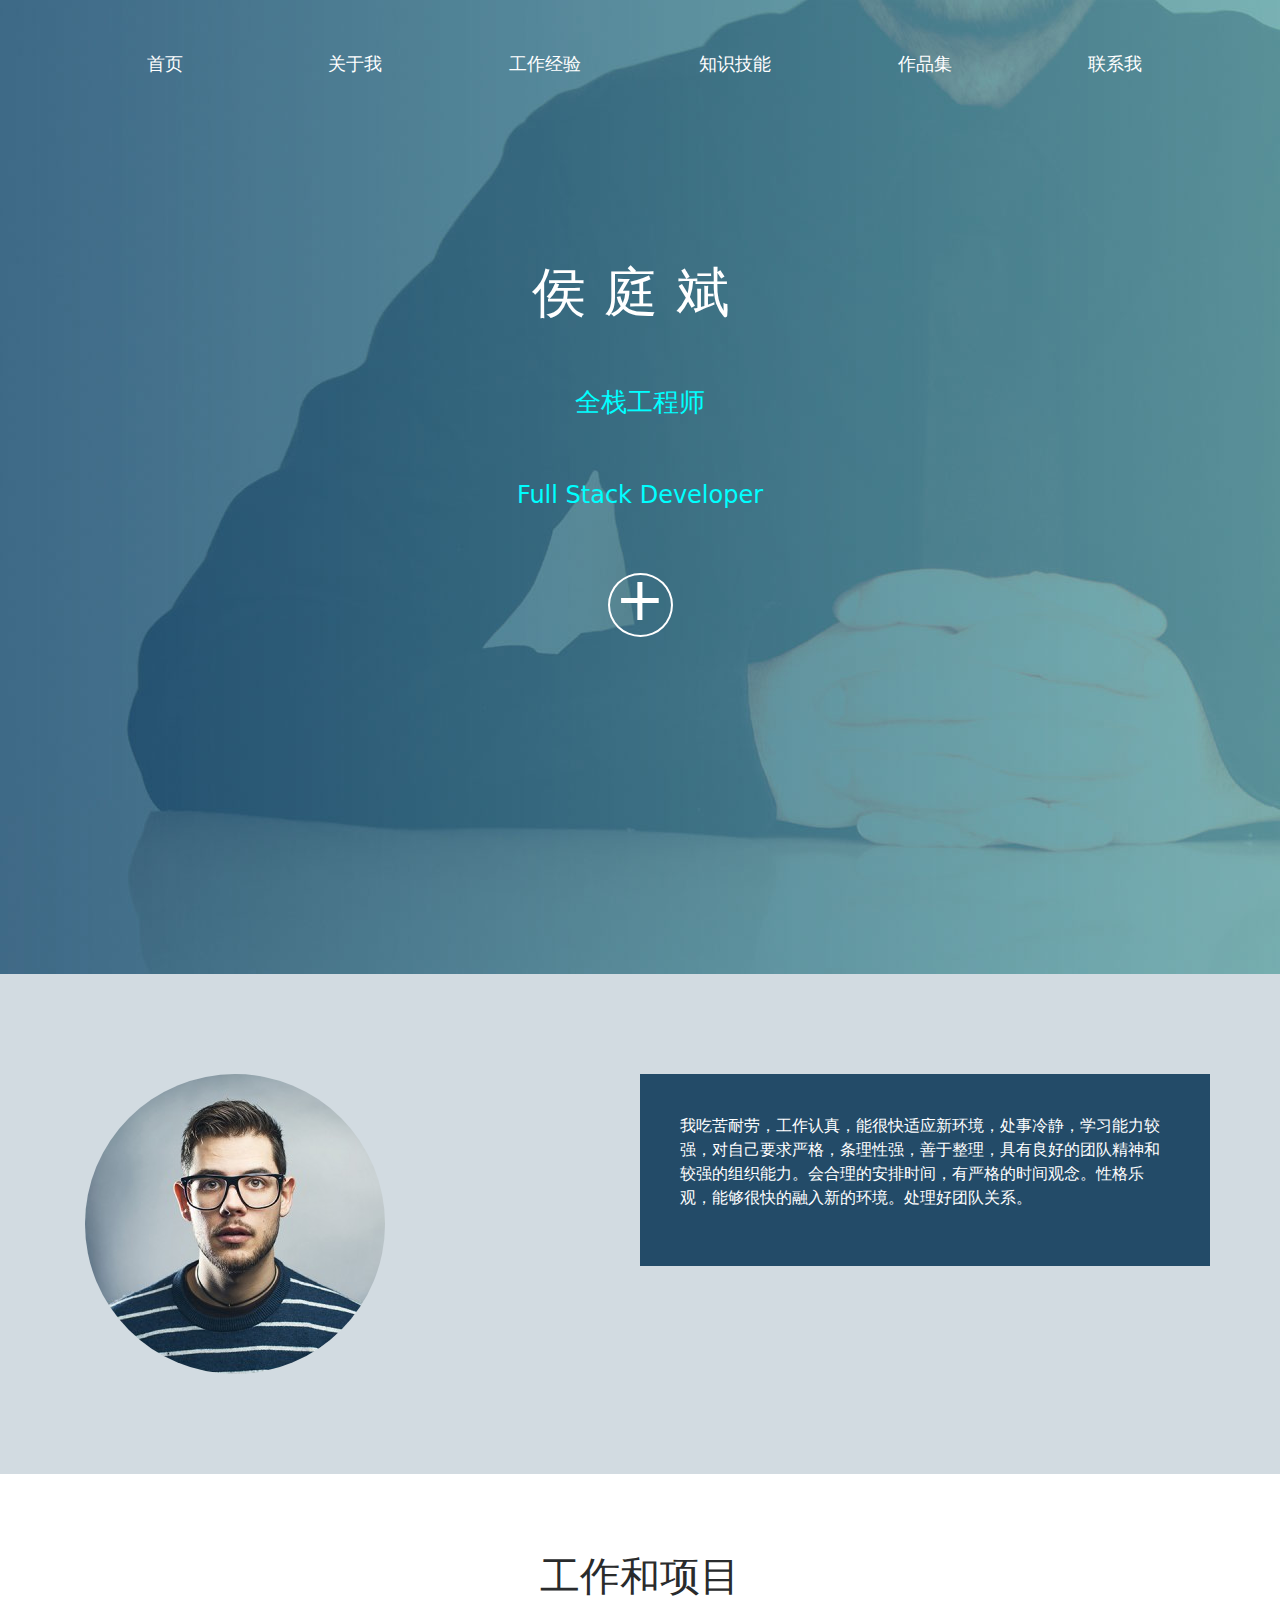
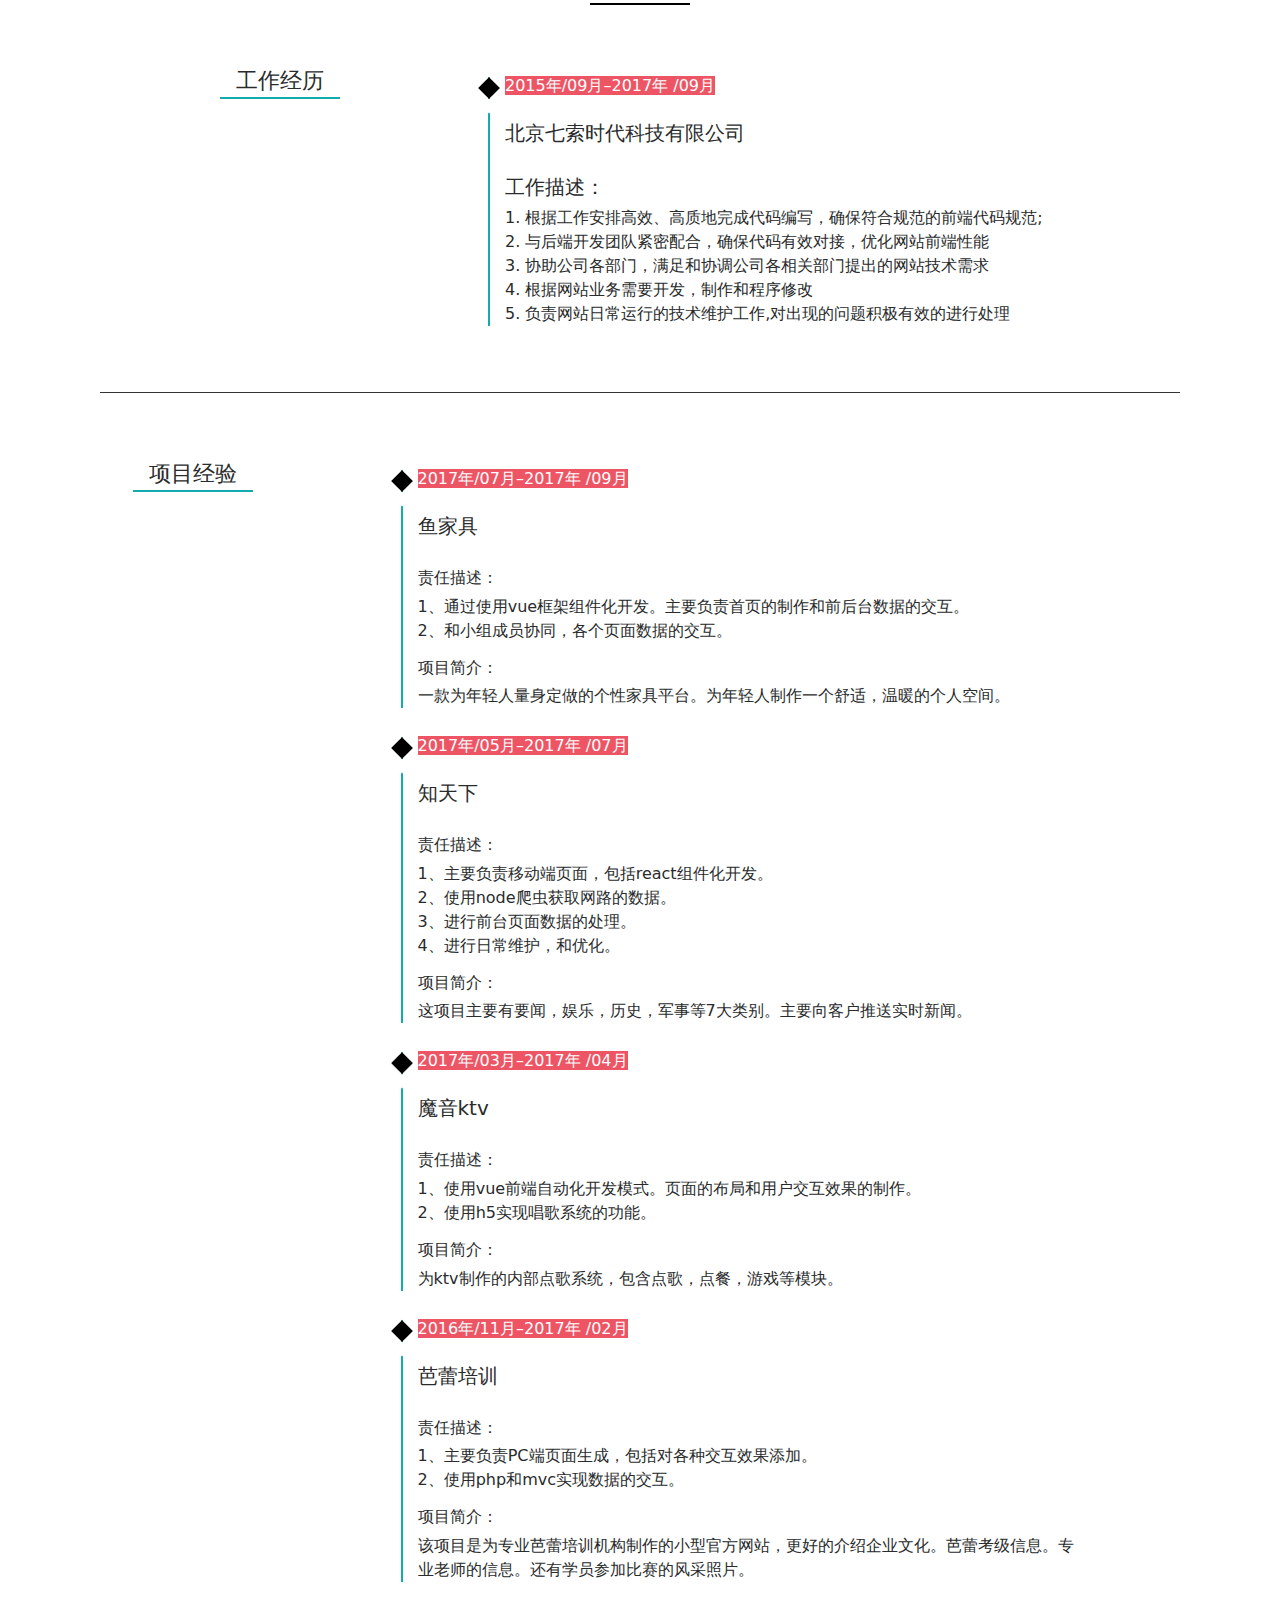
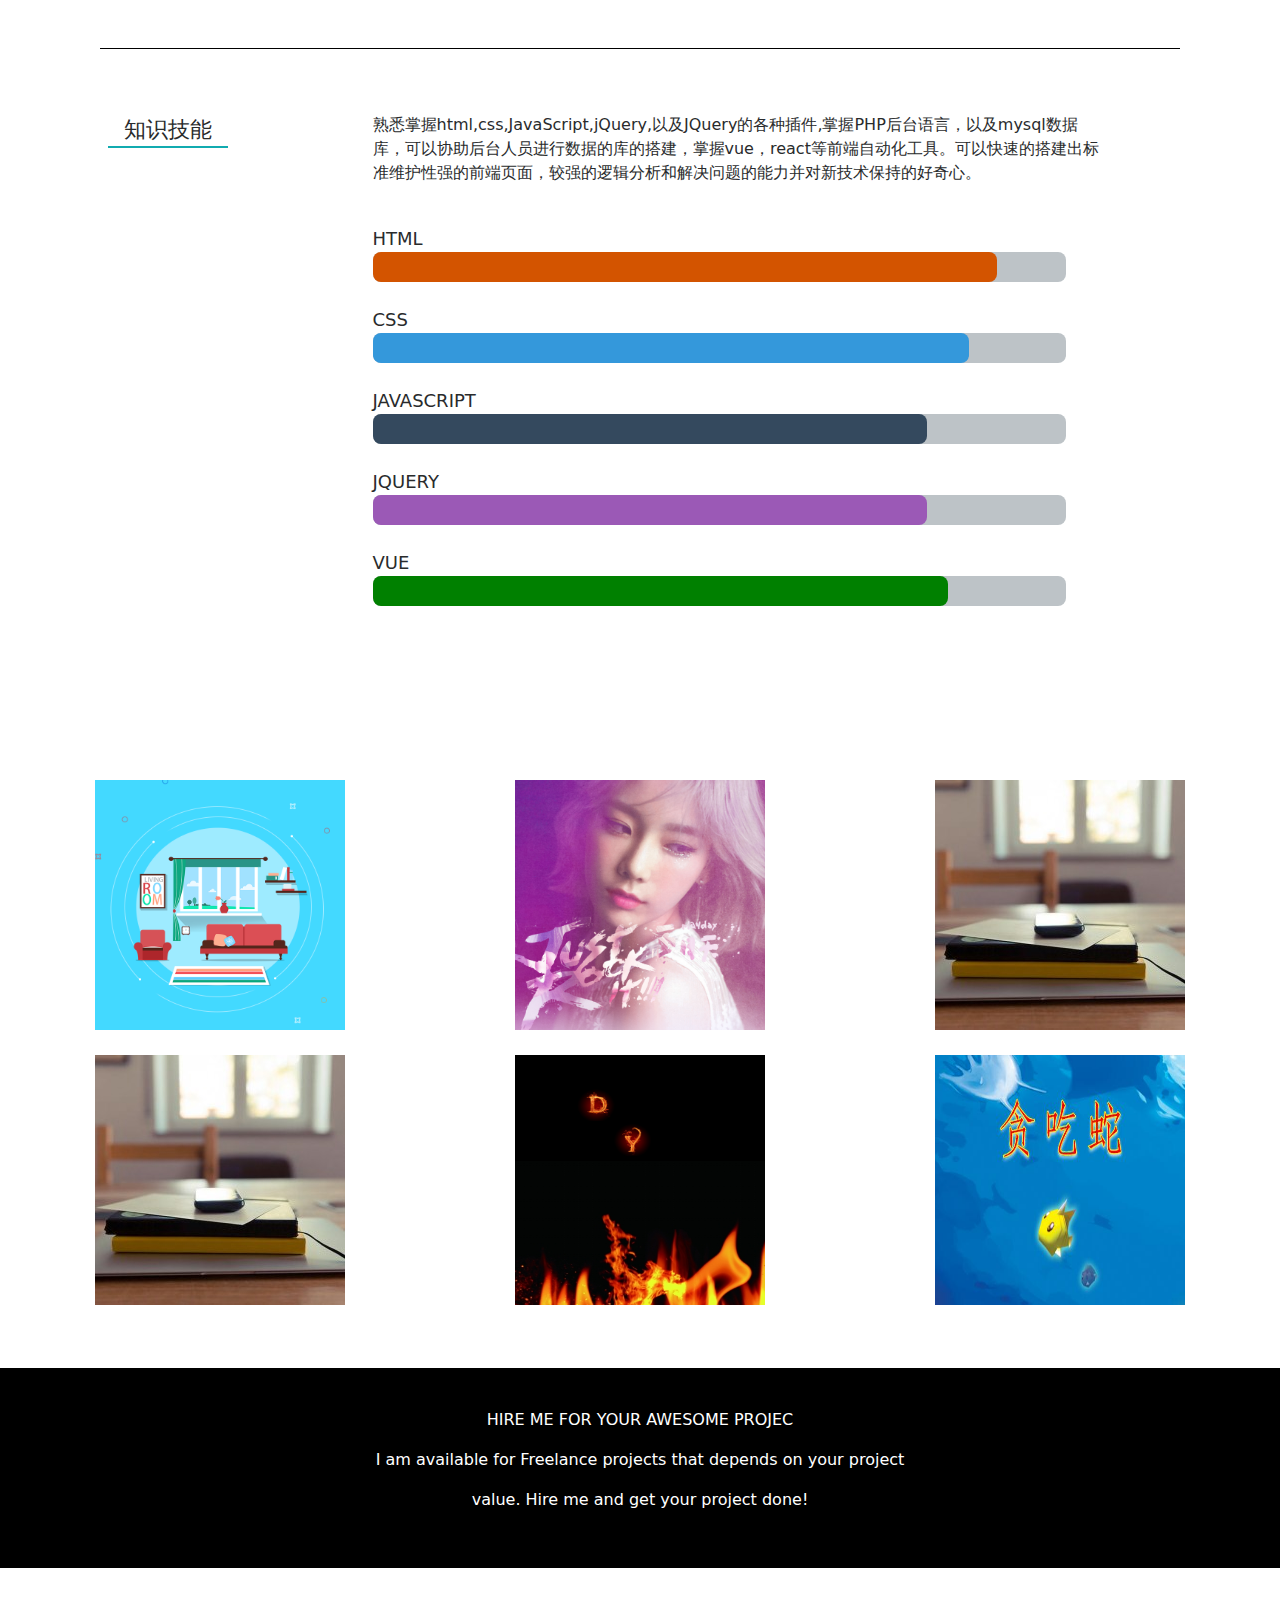
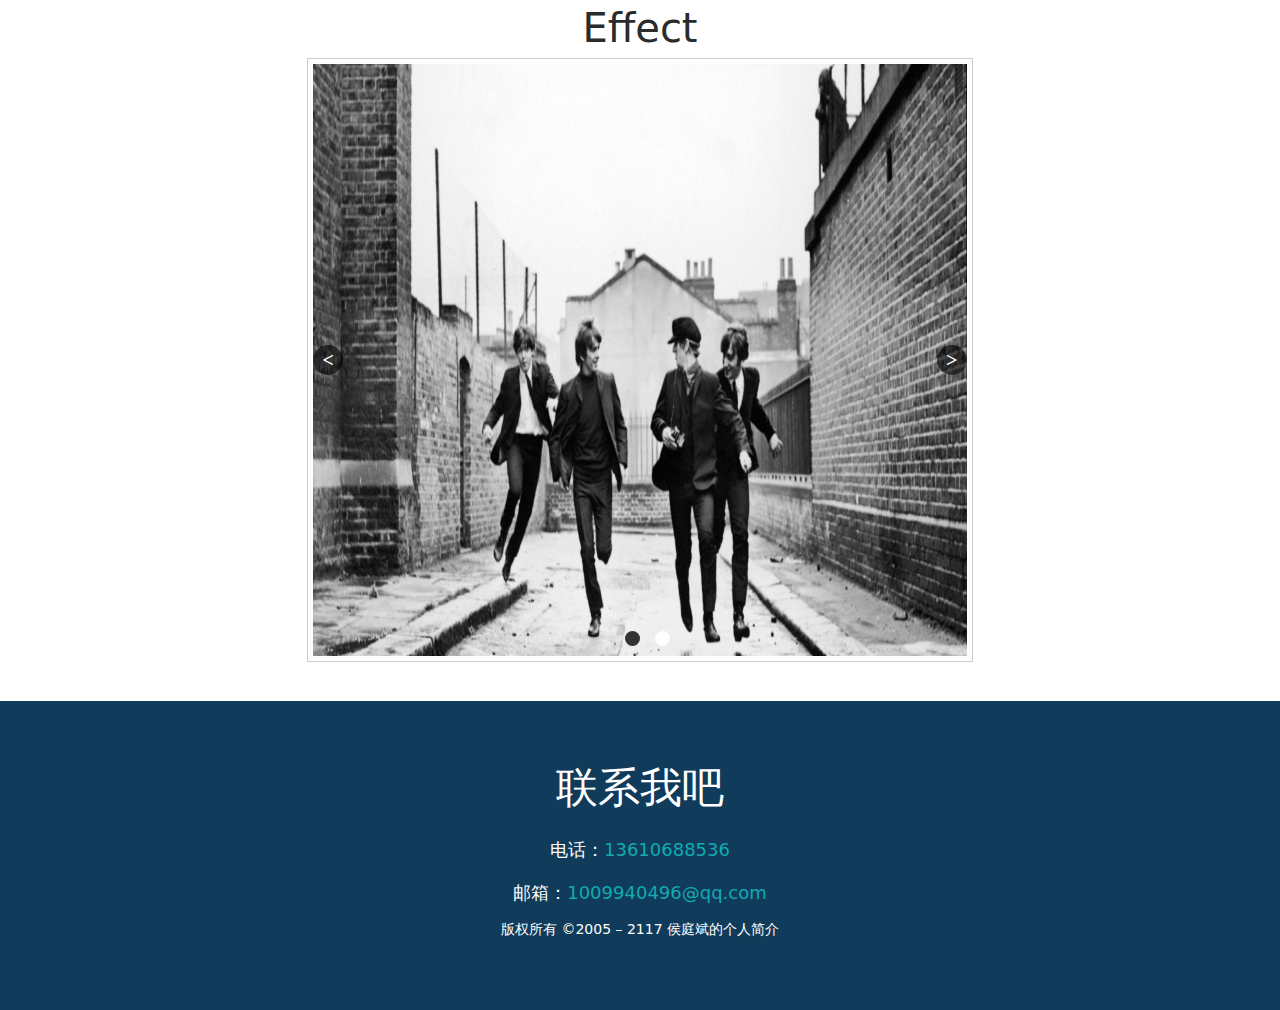
==== commit 69579bcf: "'aaa'" ====
--- a/index.html
+++ b/index.html
@@ -292,31 +292,25 @@
 				<div class="zuo-main">
 				<p>个人作品</p>
 					<ul>
-						<li class="col-lg-3 col-md-6">
+						<li class="col-lg-4 col-md-6">
 							<div>
 							<a href="http://yujiaju.duapp.com" target="_block"><img src="img/fish.png" alt=""></a>
 							</div>
 						</li>
-						<li class="col-lg-3 col-md-6">
-						<div><a href=""><img src="img/4.jpg" alt=""></a></div>
+						<li class="col-lg-4 col-md-6">
+						<div><a href="http://htbktv.duapp.com" target="_block"><img src="img/sing.png" alt=""></a></div>
 							
 						</li>
-						<li class="col-lg-3 col-md-6">
-							<div><a href=""><img src="img/4.jpg" alt=""></a></div>
-						</li>
-						<li class="col-lg-3 col-md-6">
-							<div><a href=""><img src="img/4.jpg" alt=""></a></div>
-						</li>
-						<li class="col-lg-3 col-md-6">
-							<div><a href=""><img src="img/4.jpg" alt=""></a></div>
-						</li>
-						<li class="col-md-6 col-lg-3 ">
-							<div><a href=""><img src="img/4.jpg" alt=""></a></div>
-						</li>
-						<li class="col-md-6 col-lg-3 ">
+						<li class="col-lg-4 col-md-6">
+							<div><a href="" target="_block"><img src="img/4.jpg" alt=""></a></div>
+						</li>
+						<li class="col-lg-4 col-md-6">
+							<div><a href="" target="_block"><img src="img/4.jpg" alt=""></a></div>
+						</li>
+						<li class="col-md-6 col-lg-4">
 							<div><a href="game/typing.html" target="_block"><img src="img/typing.png" alt=""></a></div>
 						</li>
-						<li class="col-md-6 col-lg-3 ">
+						<li class="col-md-6 col-lg-4">
 							<div><a href="game/Retro Snaker.html" target="_block"><img src="img/snaker.jpg" alt=""></a></div>
 						</li>
 					</ul>
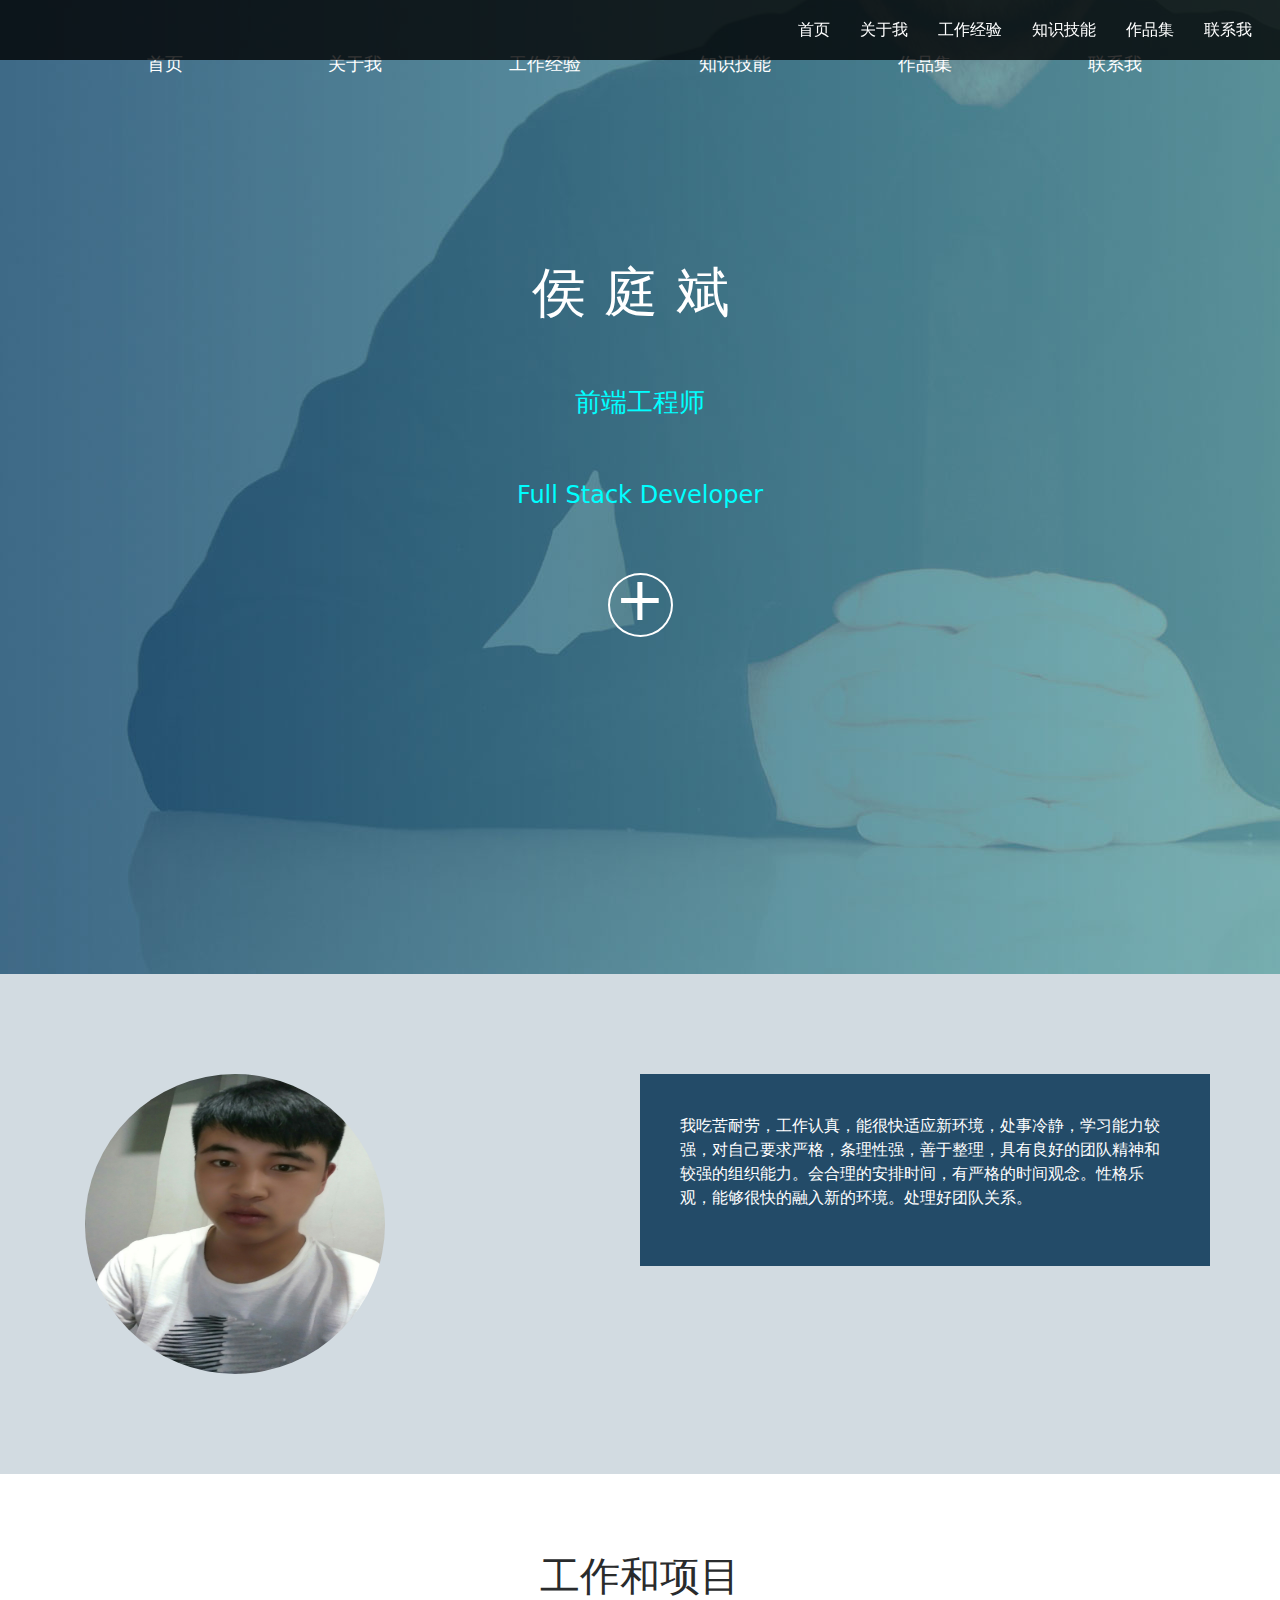
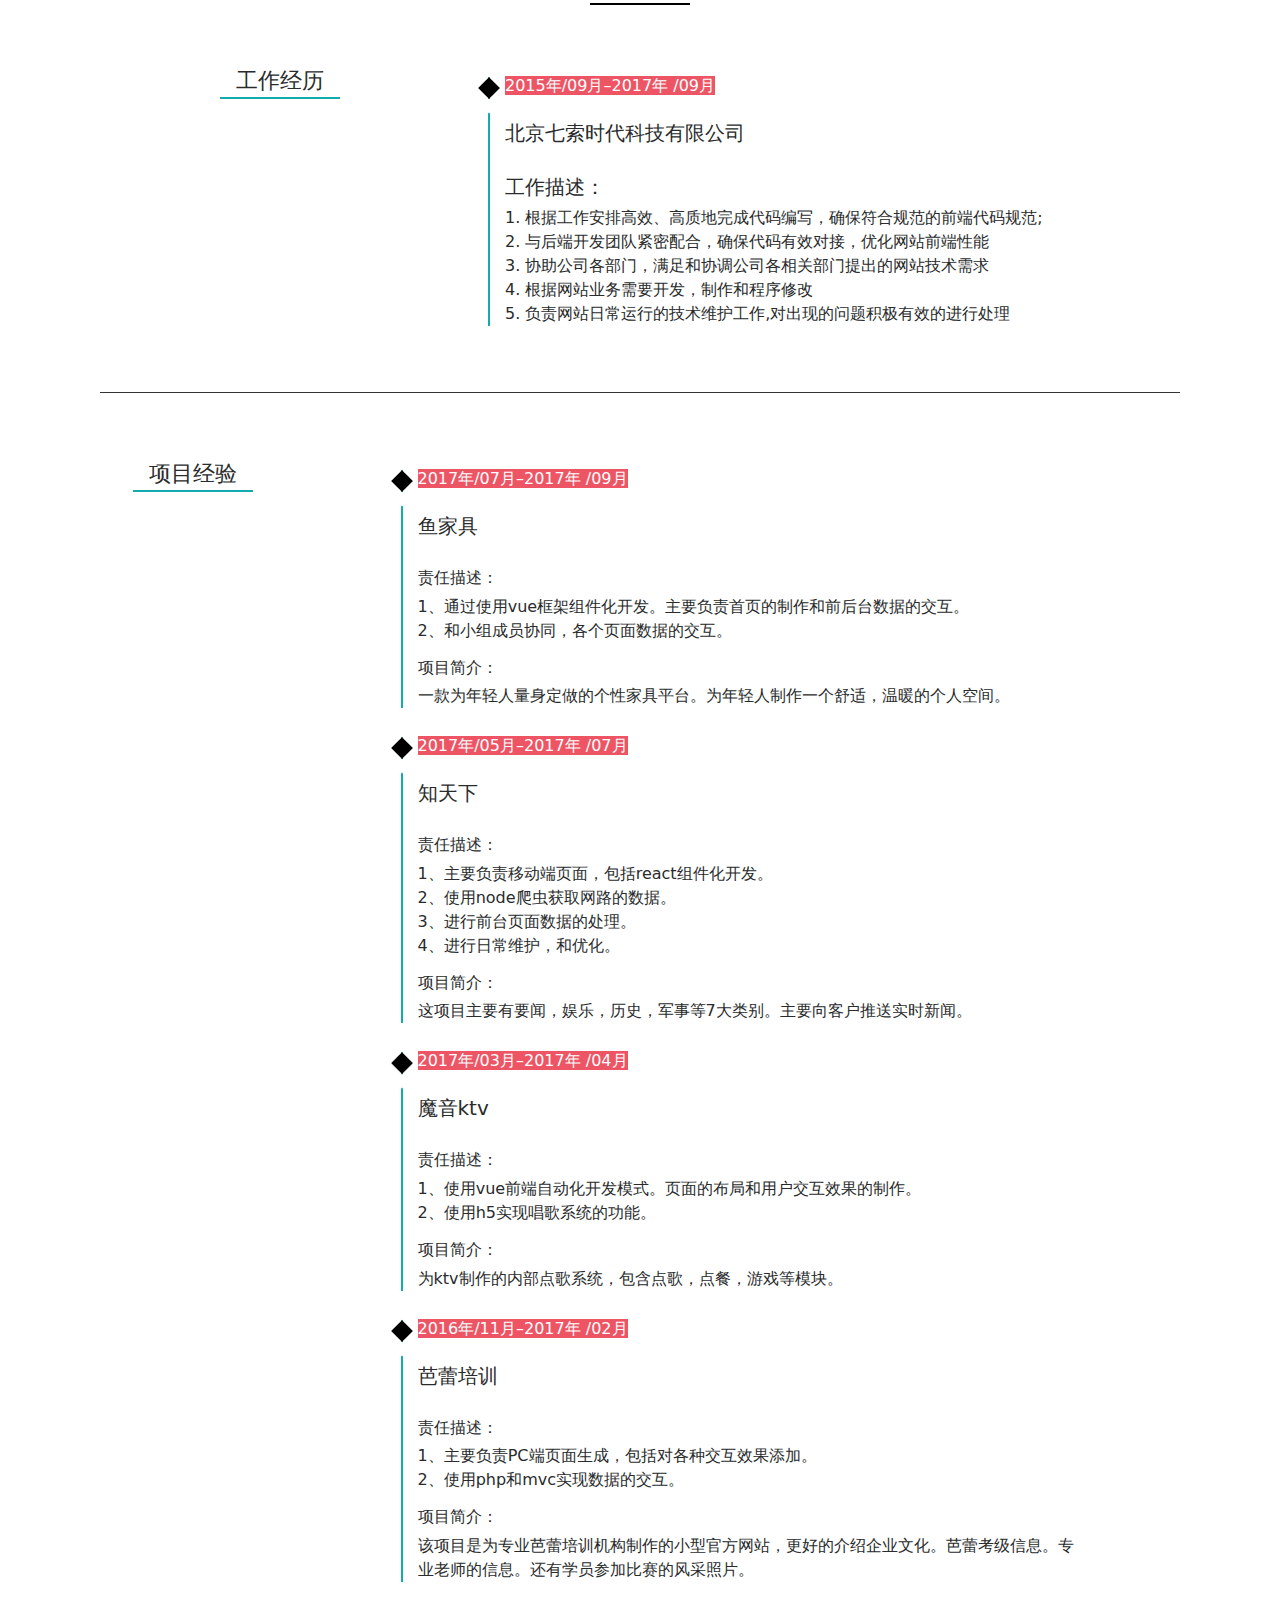
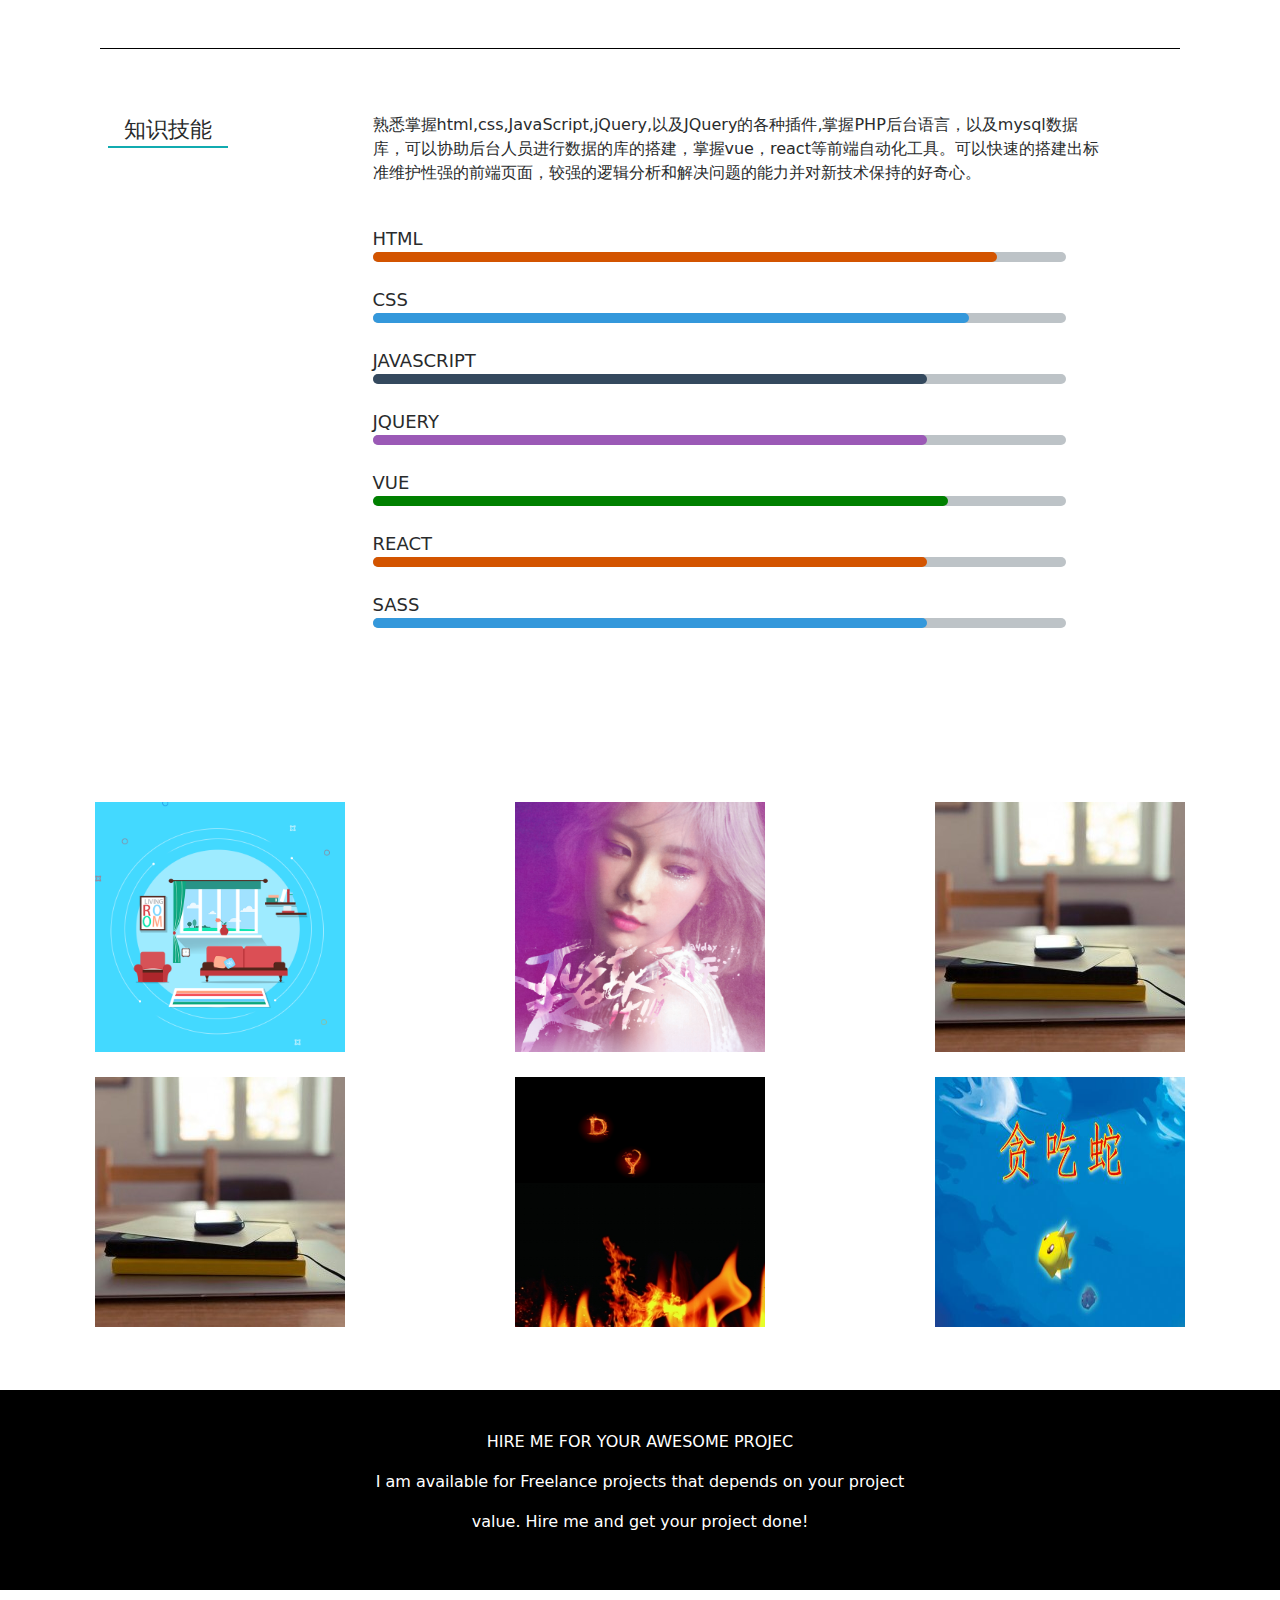
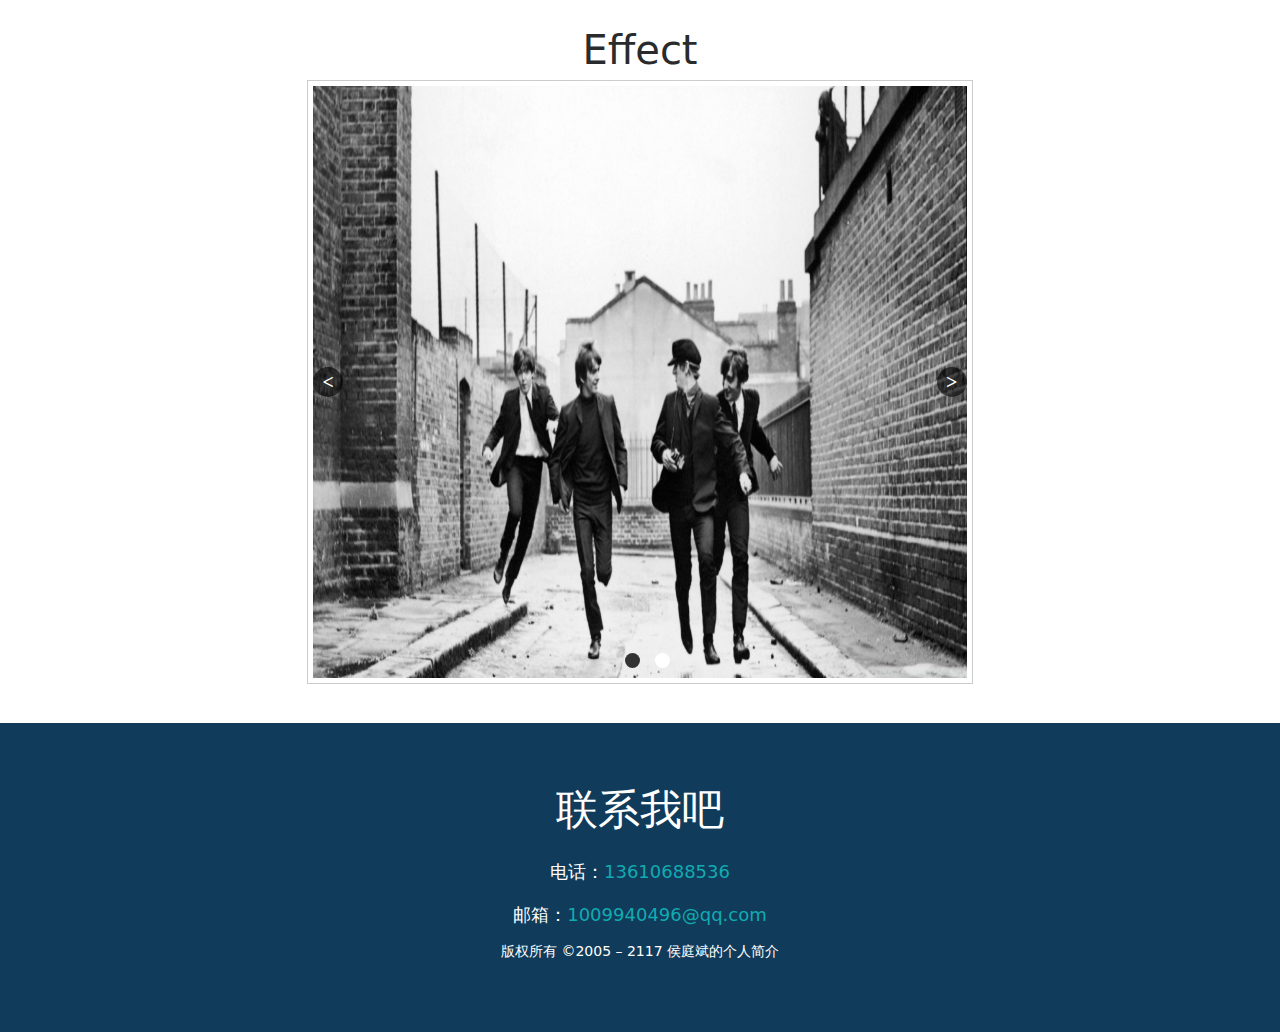
==== commit a8433c42: "'aa'" ====
--- a/index.html
+++ b/index.html
@@ -8,6 +8,7 @@
 	<link rel="stylesheet" href="css/bootstrap.css">
 	<link rel="stylesheet" href="css/animate (1).css">
 	<link rel="stylesheet" href="css/mian.css">
+	<link rel="shortcut icon" type="images/x-icon" href="img/timg.png">
 	<script src="js/jquery.min.js"></script>
 	<script src="js/index.js"></script>
 </head>
@@ -66,7 +67,7 @@
 						</li>
 					</ul>
 					<p class="h1">侯庭斌</p>
-					<p class="h3">全栈工程师</p>
+					<p class="h3">前端工程师</p>
 					<p class="h4">Full Stack Developer</p>
 					<!-- <ul class="img float-left">
 						<li class="float-left"></li>
@@ -88,7 +89,7 @@
 			<div class="container">
 				<div class="row">
 					<div class="imgbox col-12 col-lg-6">
-						<img class="auto" src="img/download.jpg" alt="">
+						<img class="auto" src="img/IMG185550.jpg" alt="">
 					</div>
 					<div class="word col-12 col-lg-6">
 						<p>我吃苦耐劳，工作认真，能很快适应新环境，处事冷静，学习能力较强，对自己要求严格，条理性强，善于整理，具有良好的团队精神和较强的组织能力。会合理的安排时间，有严格的时间观念。性格乐观，能够很快的融入新的环境。处理好团队关系。</p>
@@ -140,7 +141,7 @@
 			</div>
 			</div>
 		</div>
-		<div class="work one" id="work">
+		<div class="work one" >
 			<div class="work-main">
 			<div class="container">
 				<div class="row exp pull-lg-1 dropdown">
@@ -227,6 +228,7 @@
 			</div>
 		</div>
 		<!-- 知识技能开始 -->
+		<a href="work" id="work"></a>
 		<div class="knowledge one" >
 			<div class="know-main">
 			<div class="container">
@@ -274,6 +276,20 @@
 									<span>vue</span>
 									<div class="parbar">
 										<div class="chibar4 chibar"></div>
+									</div>
+								</li>
+								&nbsp
+								<li>
+									<span>REACT</span>
+									<div class="parbar">
+										<div class="chibar5 chibar"></div>
+									</div>
+								</li>
+								&nbsp
+								<li>
+									<span>SASS</span>
+									<div class="parbar">
+										<div class="chibar6 chibar"></div>
 									</div>
 								</li>
 							</ul>
@@ -299,7 +315,6 @@
 						</li>
 						<li class="col-lg-4 col-md-6">
 						<div><a href="http://htbktv.duapp.com" target="_block"><img src="img/sing.png" alt=""></a></div>
-							
 						</li>
 						<li class="col-lg-4 col-md-6">
 							<div><a href="" target="_block"><img src="img/4.jpg" alt=""></a></div>
--- a/css/mian.css
+++ b/css/mian.css
@@ -2,7 +2,7 @@
 * @Author: lenovo
 * @Date:   2017-07-20 14:42:50
 * @Last Modified by:   lenovo
-* @Last Modified time: 2017-09-28 22:38:32
+* @Last Modified time: 2017-10-04 19:58:34
 */
 * {
   margin: 0;
@@ -305,7 +305,7 @@
 }
 .parbar{
 	width: 95%;
-	height: 30px;
+	height: 10px;
 	border-radius: 8px;
 	background-color: #bdc3c7;
 }
@@ -330,6 +330,14 @@
 .chibar4{
 	width: 83%;
 	background-color: green;
+}
+.chibar5{
+	width: 80%;
+	background-color: #d35400;
+}
+.chibar6{
+	width: 80%;
+	background-color: #3498db;
 }
 .do{
 	width: 100%;
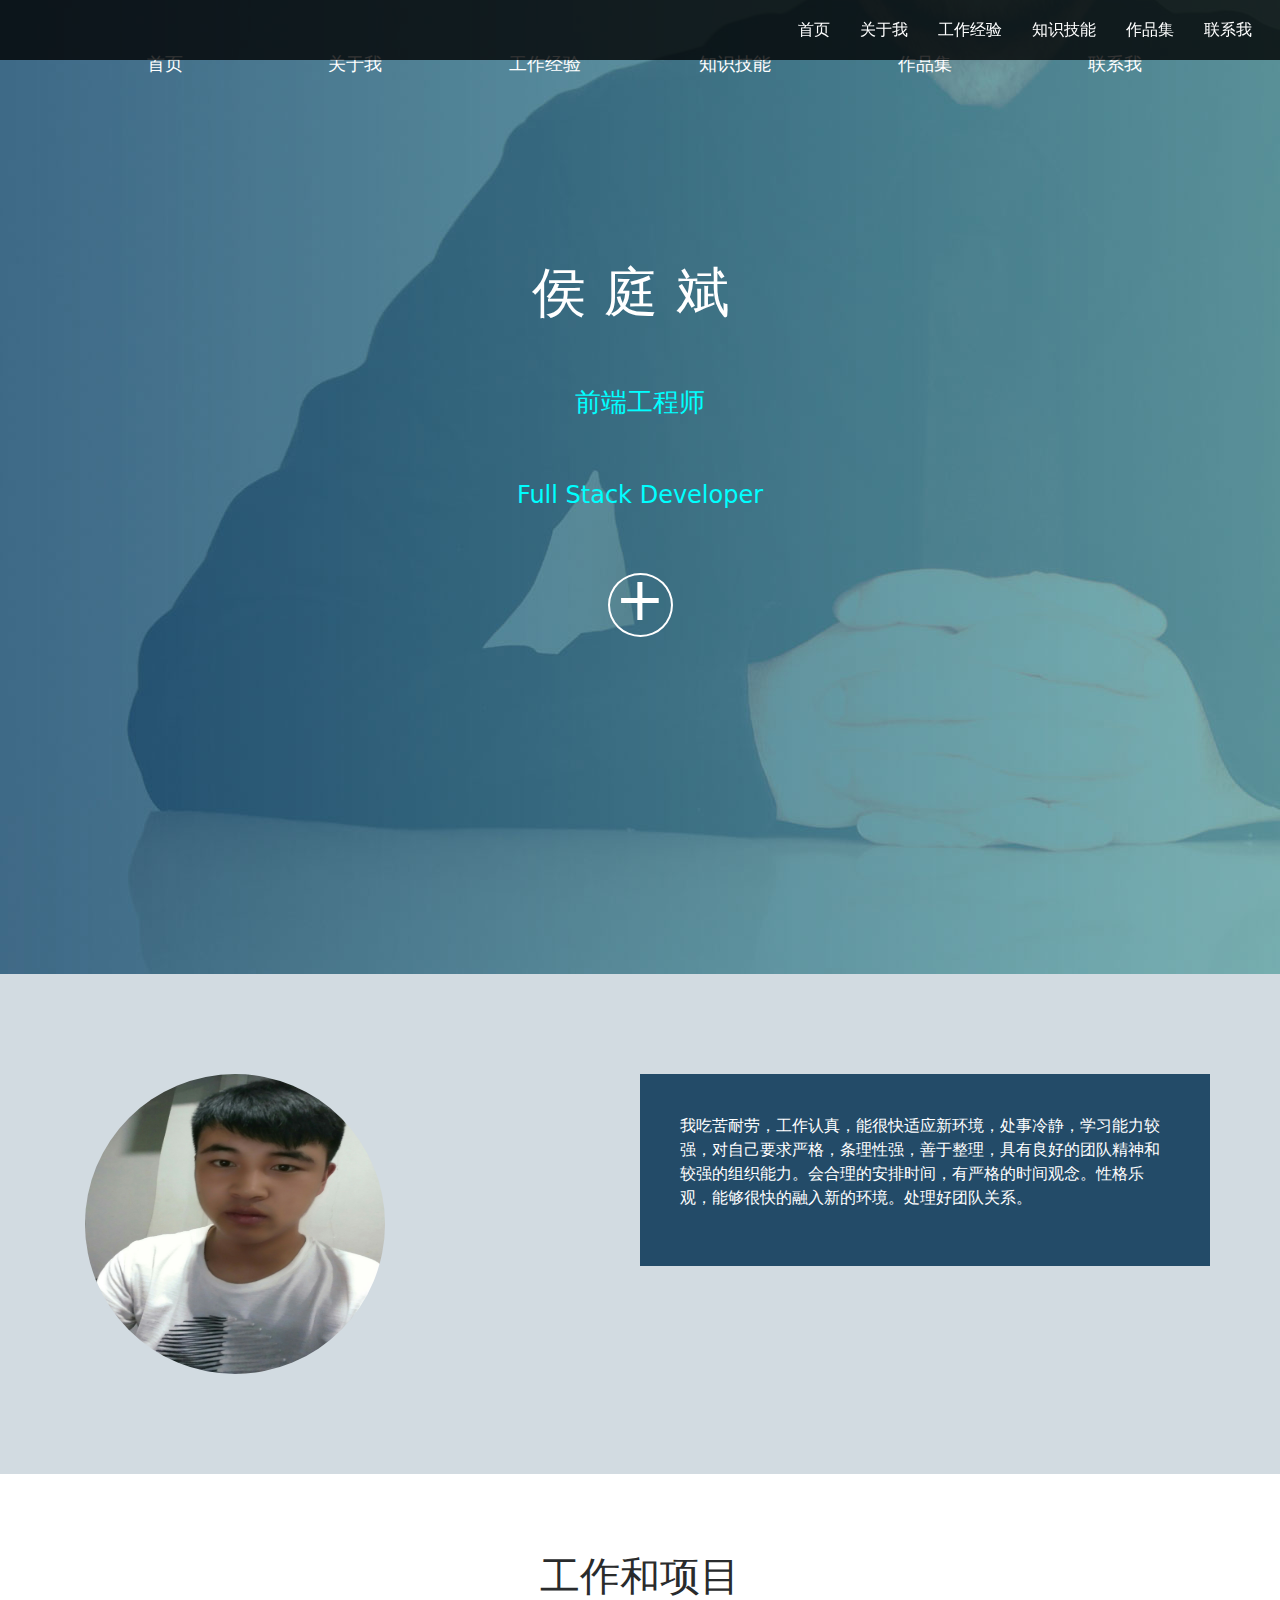
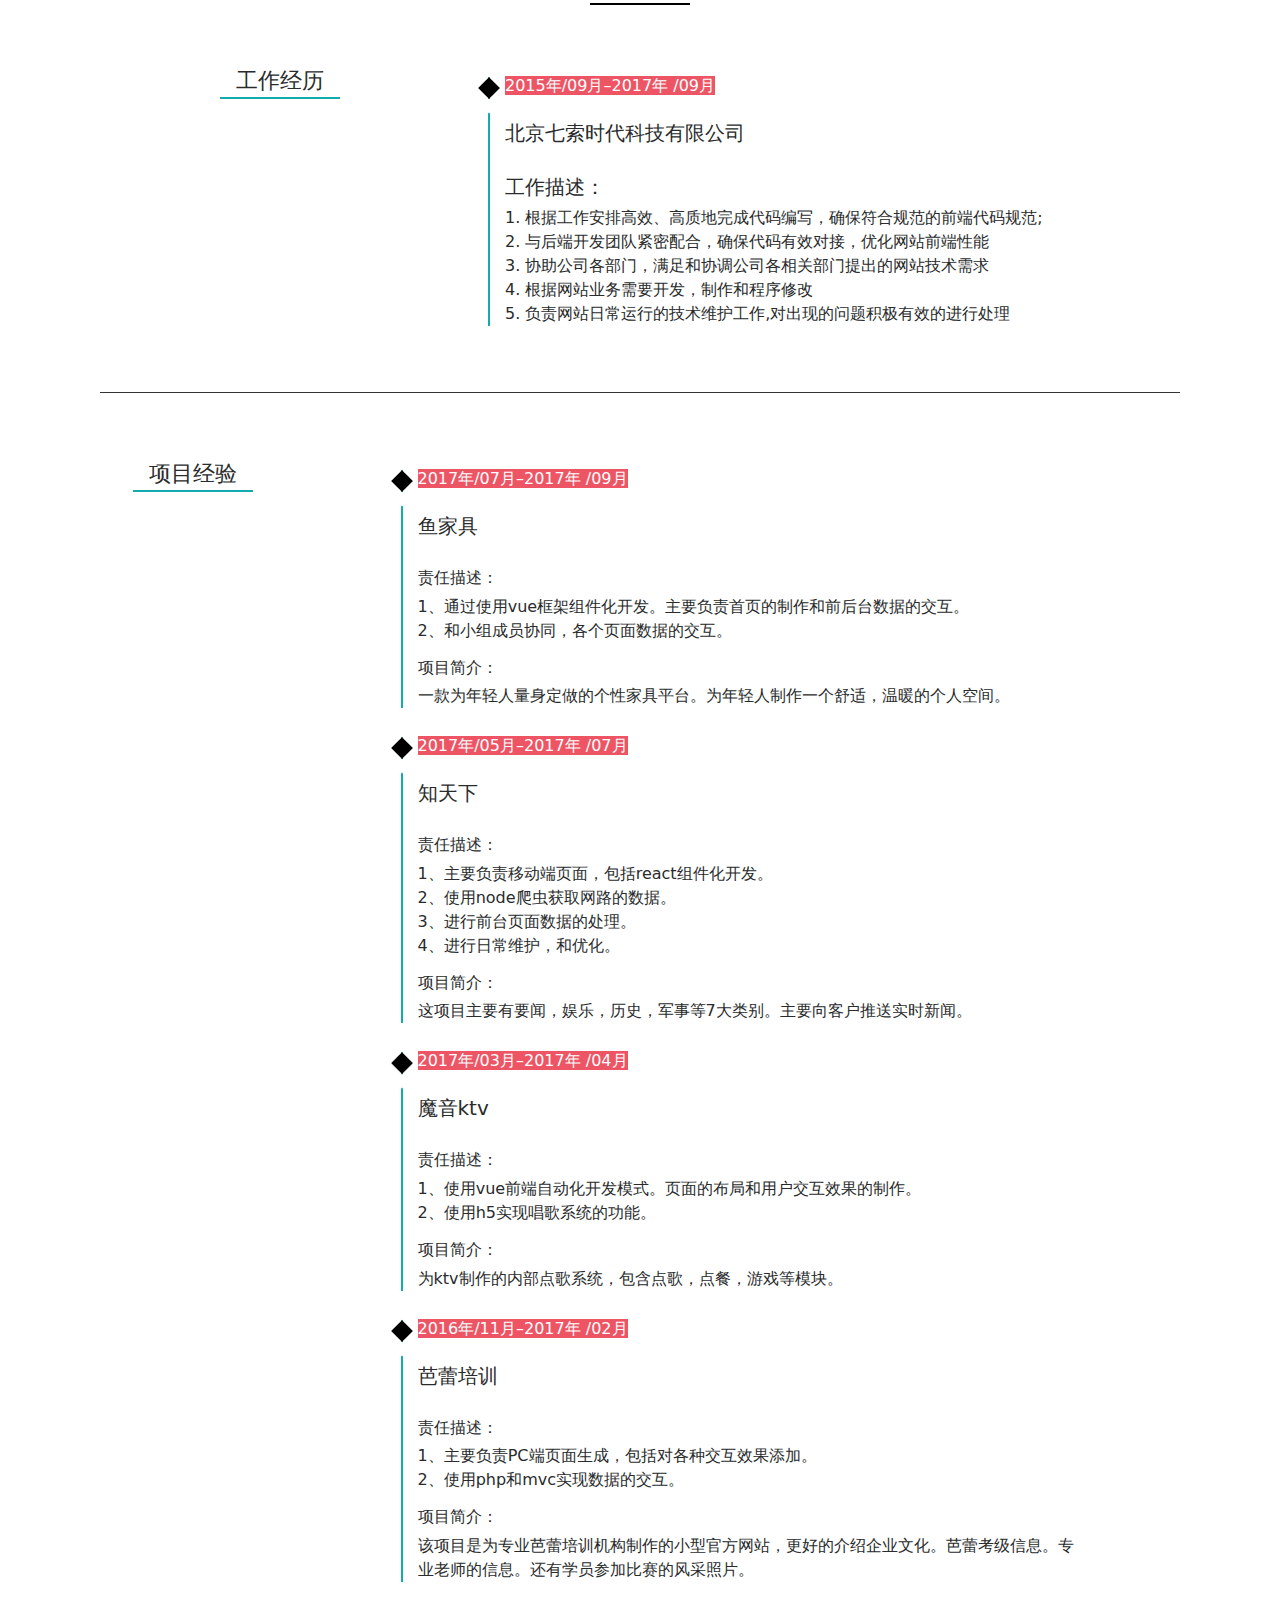
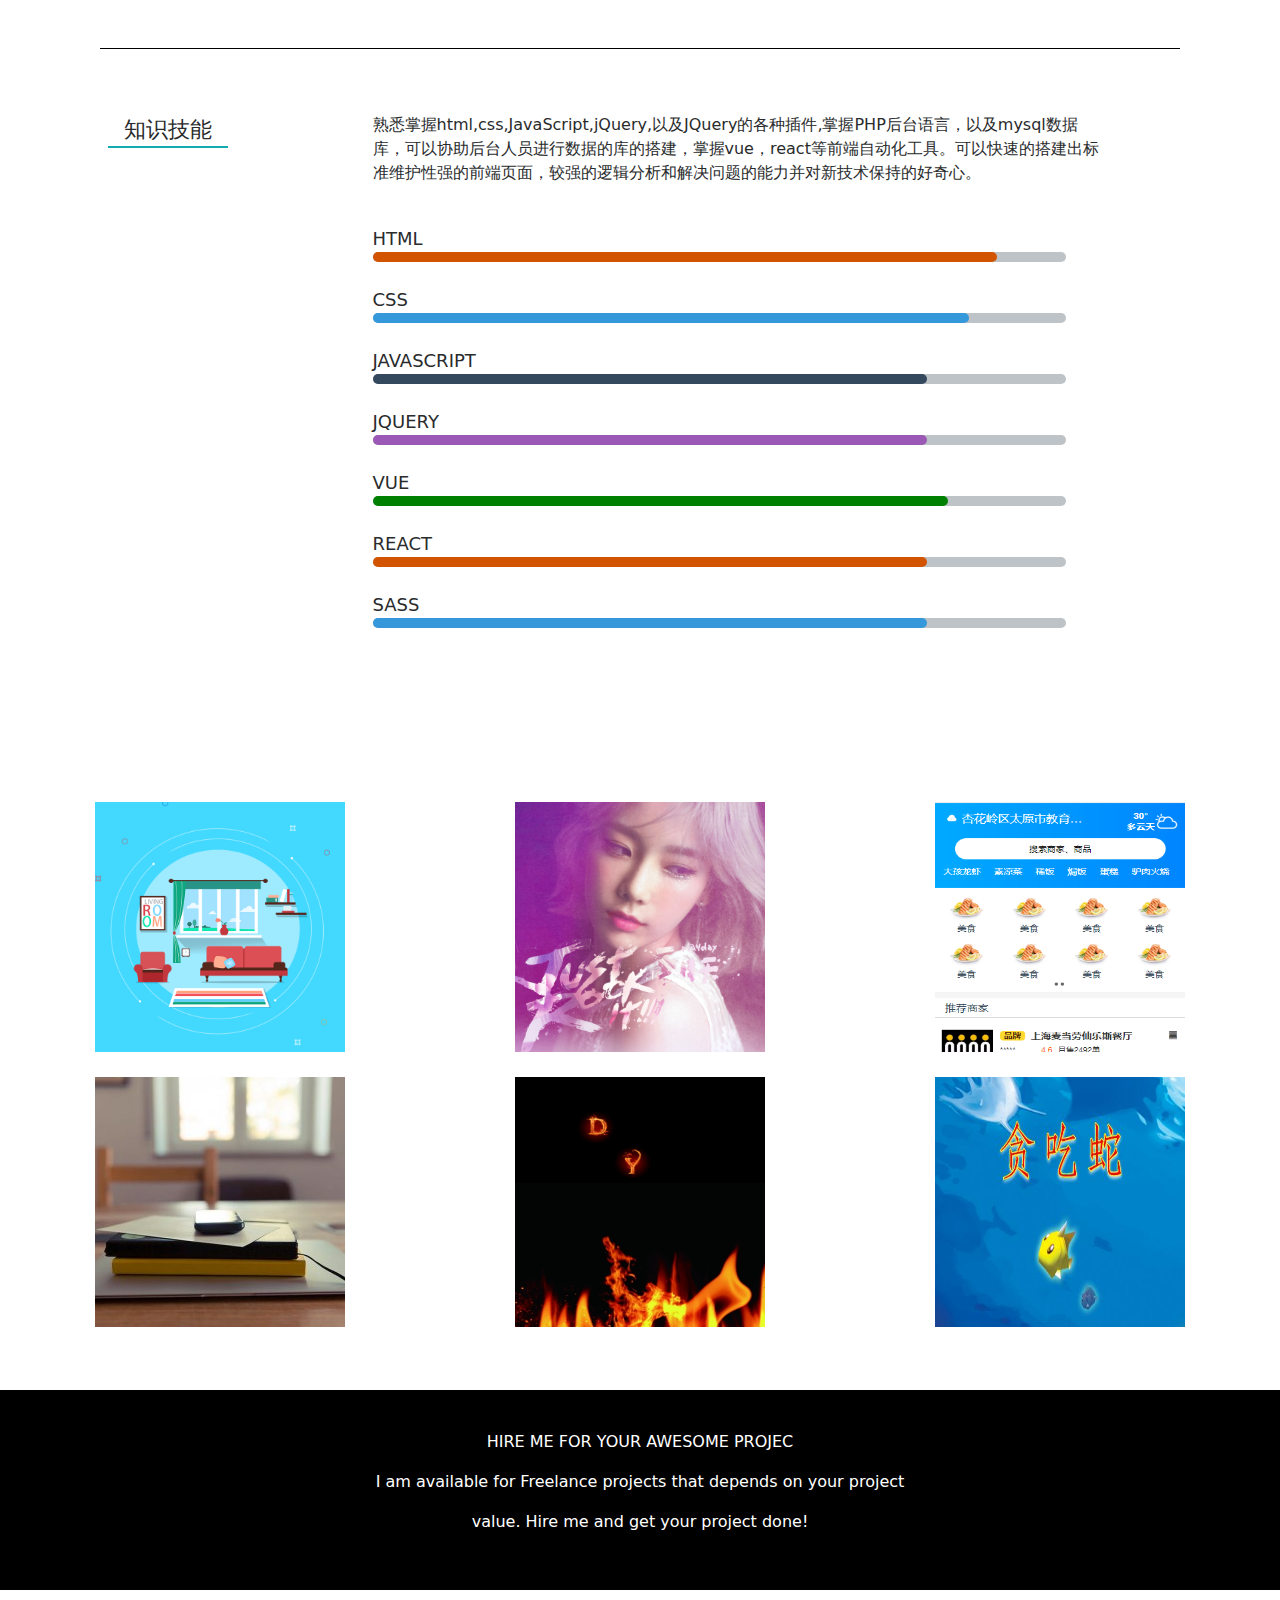
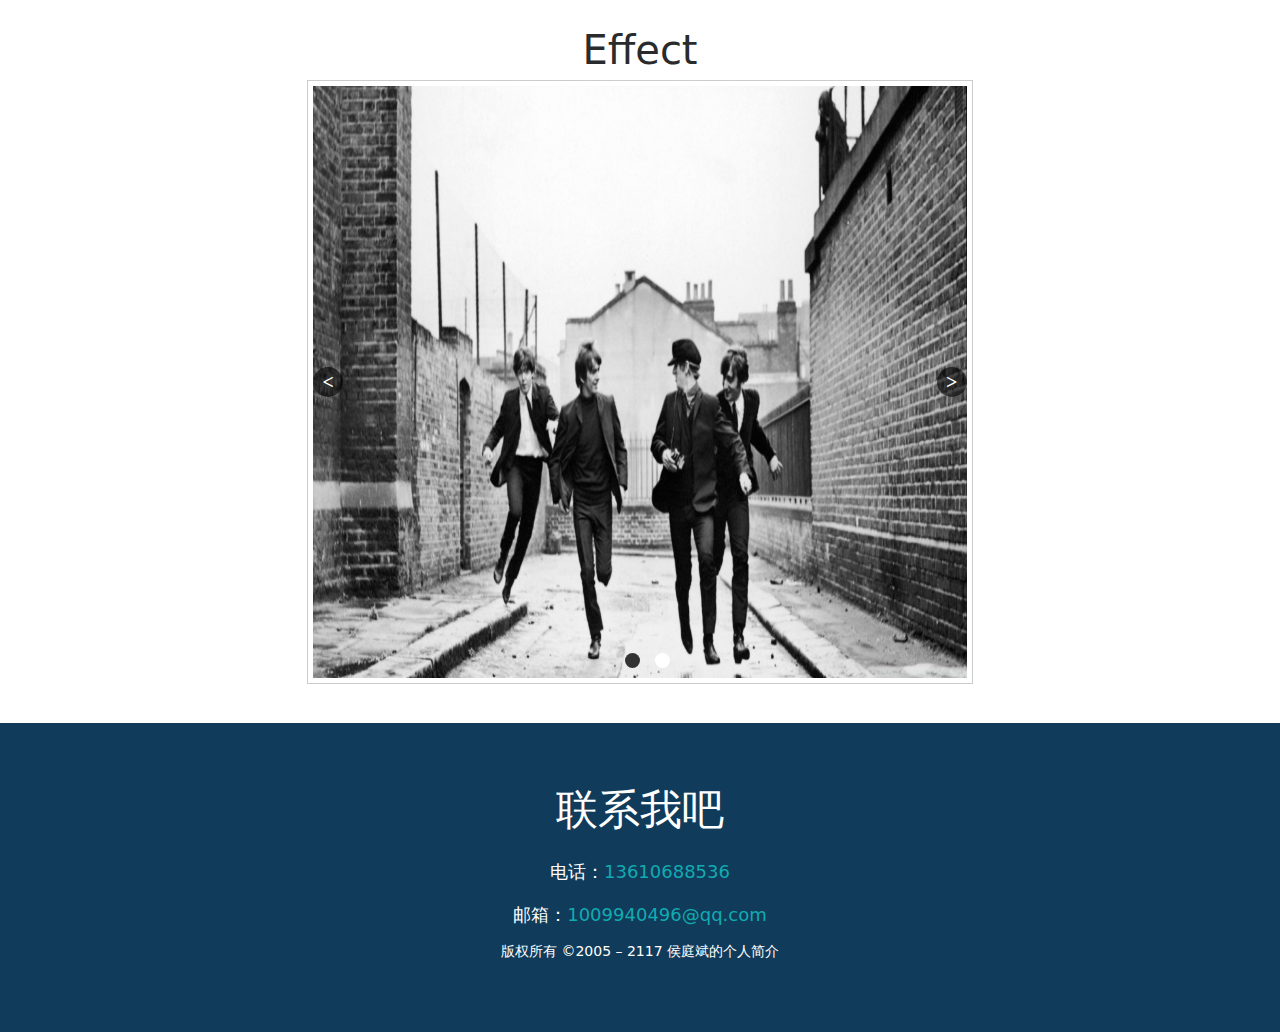
==== commit 07b64a69: "'aa'" ====
--- a/index.html
+++ b/index.html
@@ -1,374 +1,390 @@
 <!DOCTYPE html>
 <html lang="en">
-<head>
-	<meta charset="UTF-8">
-	<meta name="viewport"
-          content="width=device-width, user-scalable=no, initial-scale=1.0, maximum-scale=1.0, minimum-scale=1.0">
-	<title>个人主页</title>
-	<link rel="stylesheet" href="css/bootstrap.css">
-	<link rel="stylesheet" href="css/animate (1).css">
-	<link rel="stylesheet" href="css/mian.css">
-	<link rel="shortcut icon" type="images/x-icon" href="img/timg.png">
-	<script src="js/jquery.min.js"></script>
-	<script src="js/index.js"></script>
-</head>
-<body>
-<div class="banner">
-	<div class="banner-l">
-		<ul>
-			<li><a href="">首页</a></li>
-			<li><a href="#me">关于我</a></li>
-			<li><a href="#edu">工作经验</a></li>
-			<li><a href="#work">知识技能</a></li>
-			<li><a href="#know">作品集</a></li>
-			<li><a href="#call">联系我</a></li>
-		</ul>
-	</div>
-</div>
-	<div class="mian">
-		<div class="bgm">
-			<div class="box"></div>
-			<div class="container">
-				<div class="row">
-					<div class="home hidden-lg-up mt-sm-5">
-						<a href="javascript:;">首页</a>
-						<div class="down">
-							<ul>
-								<li><a href="#me">关于我</a></li>
-								<li><a href="#edu">工作经验</a></li>
-								<li><a href="#work">知识技能</a></li>
-								<li><a href="#know">作品集</a></li>
-								<li><a href="#call">联系我</a></li>
+	<head>
+		<meta charset="UTF-8">
+		<meta name="viewport"
+		content="width=device-width, user-scalable=no, initial-scale=1.0, maximum-scale=1.0, minimum-scale=1.0">
+		<title>个人主页</title>
+		<link rel="stylesheet" href="css/bootstrap.css">
+		<link rel="stylesheet" href="css/animate (1).css">
+		<link rel="stylesheet" href="css/mian.css">
+		<link rel="shortcut icon" type="images/x-icon" href="img/timg.png">
+		<script src="js/jquery.min.js"></script>
+		<script src="js/index.js"></script>
+	</head>
+	<body>
+		<div class="banner">
+			<div class="banner-l">
+				<ul>
+					<li><a href="">首页</a></li>
+					<li><a href="#me">关于我</a></li>
+					<li><a href="#edu">工作经验</a></li>
+					<li><a href="#work">知识技能</a></li>
+					<li><a href="#know">作品集</a></li>
+					<li><a href="#call">联系我</a></li>
+				</ul>
+			</div>
+		</div>
+		<div class="mian">
+			<div class="bgm">
+				<div class="box"></div>
+				<div class="container">
+					<div class="row">
+						<div class="home hidden-lg-up mt-sm-5">
+							<a href="javascript:;">首页</a>
+							<div class="down">
+								<ul>
+									<li><a href="#me">关于我</a></li>
+									<li><a href="#edu">工作经验</a></li>
+									<li><a href="#work">知识技能</a></li>
+									<li><a href="#know">作品集</a></li>
+									<li><a href="#call">联系我</a></li>
+								</ul>
+							</div>
+						</div>
+					</div>
+				</div>
+				<div class="container">
+					<div class="row">
+						<ul class="page hidden-md-down">
+							<li class="col-lg-2 float-left ">
+								<a href="">首页</a>
+							</li>
+							<li class="col-lg-2 float-left">
+								<a href="#me">关于我</a>
+							</li>
+							<li class="col-lg-2 float-left">
+								<a href="#edu">工作经验</a>
+							</li>
+							<li class="col-lg-2 float-left">
+								<a href="#work">知识技能</a>
+							</li class="col-lg-2">
+							<li class="col-lg-2 float-left">
+								<a href="#know">作品集</a>
+							</li>
+							<li class="col-lg-2 float-left">
+								<a href="#call">联系我</a>
+							</li>
+						</ul>
+						<p class="h1">侯庭斌</p>
+						<p class="h3">前端工程师</p>
+						<p class="h4">Full Stack Developer</p>
+						<!-- <ul class="img float-left">
+									<li class="float-left"></li>
+									<li class="float-left"></li>
+									<li class="float-left"></li>
+									<li class="float-left"></li>
+						</ul> -->
+						<div class="more float-left">
+							<span>
+								+
+								<a href="#me"></a>
+							</span>
+						</div>
+					</div>
+				</div>
+			</div>
+			<!-- 关于我 -->
+			<div class="form-inline one" id="me">
+				<div class="container">
+					<div class="row">
+						<div class="imgbox col-12 col-lg-6">
+							<img class="auto" src="img/IMG185550.jpg" alt="">
+						</div>
+						<div class="word col-12 col-lg-6">
+							<p>我吃苦耐劳，工作认真，能很快适应新环境，处事冷静，学习能力较强，对自己要求严格，条理性强，善于整理，具有良好的团队精神和较强的组织能力。会合理的安排时间，有严格的时间观念。性格乐观，能够很快的融入新的环境。处理好团队关系。</p>
+						</div>
+					</div>
+				</div>
+			</div>
+			<!-- 教育 -->
+			<div class="education one" id="edu">
+				<div class="edu-main">
+					<div class="container">
+						<div class="row">
+							<h1 class="text-center">工作和项目
+							<span></span>
+							</h1>
+						</div>
+					</div>
+					<div class="container">
+						<div class="row exp">
+							<div class="yue float-left col-lg-4">
+								<div class="jiao">
+									<span>工作经历</span>
+								</div>
+								<div class="line"></div>
+							</div>
+							<div class="det float-left col-lg-8">
+								<ul>
+									<li>
+										<div class="time">
+											<span>2015年/09月–2017年 /09月</span>
+										</div>
+										&nbsp
+										<h5>北京七索时代科技有限公司</h5>
+										&nbsp
+										<div>
+											<h5>工作描述：</h5>
+											<p>
+												1. 根据工作安排高效、高质地完成代码编写，确保符合规范的前端代码规范;<br>
+												2. 与后端开发团队紧密配合，确保代码有效对接，优化网站前端性能<br>
+												3. 协助公司各部门，满足和协调公司各相关部门提出的网站技术需求<br>
+												4. 根据网站业务需要开发，制作和程序修改<br>
+											5. 负责网站日常运行的技术维护工作,对出现的问题积极有效的进行处理</p>
+										</div>
+									</li>
+								</ul>
+							</div>
+						</div>
+					</div>
+				</div>
+			</div>
+			<div class="work one" >
+				<div class="work-main">
+					<div class="container">
+						<div class="row exp pull-lg-1 dropdown">
+							<div class="yue float-left col-lg-4">
+								<div class="jiao">
+									<span>项目经验</span>
+								</div>
+								<div class="line"></div>
+							</div>
+							<div class="det float-left col-lg-8">
+								<ul>
+									<li>
+										<div class="time">
+											<span>2017年/07月–2017年 /09月</span>
+										</div>
+										&nbsp
+										<h5>鱼家具</h5>
+										&nbsp
+										<div>
+											<h6>责任描述：</h6>
+											<p>1、通过使用vue框架组件化开发。主要负责首页的制作和前后台数据的交互。<br>
+											2、和小组成员协同，各个页面数据的交互。</p>
+											<h6>项目简介：</h6>
+											<p>一款为年轻人量身定做的个性家具平台。为年轻人制作一个舒适，温暖的个人空间。</p>
+										</div>
+									</li>
+									<li>
+										<div class="time">
+											<span>2017年/05月–2017年 /07月</span>
+										</div>
+										&nbsp
+										<h5>知天下</h5>
+										&nbsp
+										<div>
+											<h6>责任描述：</h6>
+											<p>1、主要负责移动端页面，包括react组件化开发。<br>
+												2、使用node爬虫获取网路的数据。<br>
+												3、进行前台页面数据的处理。<br>
+											4、进行日常维护，和优化。<br></p>
+											<h6>项目简介：</h6>
+											<p>这项目主要有要闻，娱乐，历史，军事等7大类别。主要向客户推送实时新闻。</p>
+										</div>
+									</li>
+									<li>
+										<div class="time">
+											<span>2017年/03月–2017年 /04月</span>
+										</div>
+										&nbsp
+										<h5>魔音ktv</h5>
+										&nbsp
+										<div>
+											<h6>责任描述：</h6>
+											<p>1、使用vue前端自动化开发模式。页面的布局和用户交互效果的制作。<br>
+											2、使用h5实现唱歌系统的功能。</p>
+											<h6>项目简介：</h6>
+											<p>为ktv制作的内部点歌系统，包含点歌，点餐，游戏等模块。</p>
+										</div>
+									</li>
+									<li>
+										<div class="time">
+											<span>2016年/11月–2017年 /02月</span>
+										</div>
+										&nbsp
+										<h5>芭蕾培训</h5>
+										&nbsp
+										<div>
+											<h6>责任描述：</h6>
+											<p>1、主要负责PC端页面生成，包括对各种交互效果添加。<br>
+											2、使用php和mvc实现数据的交互。</p>
+											<h6>项目简介：</h6>
+											<p>该项目是为专业芭蕾培训机构制作的小型官方网站，更好的介绍企业文化。芭蕾考级信息。专业老师的信息。还有学员参加比赛的风采照片。</p>
+										</div>
+									</li>
+									
+								</ul>
+							</div>
+						</div>
+					</div>
+				</div>
+			</div>
+			<!-- 知识技能开始 -->
+			<a href="work" id="work"></a>
+			<div class="knowledge one" >
+				<div class="know-main">
+					<div class="container">
+						<div class="row exp pull-lg-1 dropdown">
+							<div class="yue float-left col-lg-4">
+								<div class="jiao">
+									<span>知识技能</span>
+								</div>
+								<div class="line"></div>
+							</div>
+							<div class="float-left col-lg-8">
+								<div class="know">
+									<p>熟悉掌握html,css,JavaScript,jQuery,以及JQuery的各种插件,掌握PHP后台语言，以及mysql数据库，可以协助后台人员进行数据的库的搭建，掌握vue，react等前端自动化工具。可以快速的搭建出标准维护性强的前端页面，较强的逻辑分析和解决问题的能力并对新技术保持的好奇心。</p>
+									&nbsp
+									<ul class="workpar">
+										<li>
+											<span>html</span>
+											<div class="parbar">
+												<div class="chibar"></div>
+											</div>
+										</li>
+										&nbsp
+										<li>
+											<span>css</span>
+											<div class="parbar">
+												<div class="chibar1 chibar"></div>
+											</div>
+										</li>
+										&nbsp
+										<li>
+											<span>javascript</span>
+											<div class="parbar">
+												<div class="chibar2 chibar"></div>
+											</div>
+										</li>
+										&nbsp
+										<li>
+											<span>jquery</span>
+											<div class="parbar">
+												<div class="chibar3 chibar"></div>
+											</div>
+										</li>
+										&nbsp
+										<li>
+											<span>vue</span>
+											<div class="parbar">
+												<div class="chibar4 chibar"></div>
+											</div>
+										</li>
+										&nbsp
+										<li>
+											<span>REACT</span>
+											<div class="parbar">
+												<div class="chibar5 chibar"></div>
+											</div>
+										</li>
+										&nbsp
+										<li>
+											<span>SASS</span>
+											<div class="parbar">
+												<div class="chibar6 chibar"></div>
+											</div>
+										</li>
+									</ul>
+								</div>
+							</div>
+						</div>
+					</div>
+				</div>
+			</div>
+			<!-- 个人作品 -->
+			<div class="do one" id="know">
+				<div class="bgmimage">
+					<img src="img/3.jpg" alt="">
+				</div>
+				<div class="zuoping">
+					<div class="zuo-main">
+						<p>个人作品</p>
+						<ul>
+							<li class="col-lg-4 col-md-6">
+								<div>
+									<a href="http://yujiaju.duapp.com" target="_block">
+										<img src="img/fish.png" alt="">
+									</a>
+								</div>
+							</li>
+							<li class="col-lg-4 col-md-6">
+								<div>
+									<a href="http://htbktv.duapp.com" target="_block">
+										<img src="img/sing.png" alt="">
+									</a>
+								</div>
+							</li>
+							<li class="col-lg-4 col-md-6">
+								<div>
+									<a href="http://htbsell.duapp.com" target="_block">
+										<img src="img/sell.png" alt="">
+									</a>
+								</div>
+							</li>
+							<li class="col-lg-4 col-md-6">
+								<div>
+									<a href="" target="_block">
+										<img src="img/4.jpg" alt="">
+									</a>
+								</div>
+							</li>
+							<li class="col-md-6 col-lg-4">
+								<div>
+									<a href="game/typing.html" target="_block">
+										<img src="img/typing.png" alt="">
+									</a>
+								</div>
+							</li>
+							<li class="col-md-6 col-lg-4">
+								<div>
+									<a href="game/Retro Snaker.html" target="_block">
+										<img src="img/snaker.jpg" alt="">
+									</a>
+								</div>
+							</li>
+						</ul>
+					</div>
+				</div>
+			</div>
+			<!-- 联系我 -->
+			<div class="call">
+				<div class="container">
+					<div class="row">
+						<p>HIRE ME FOR YOUR AWESOME PROJEC   </p>
+						<p>I am available for Freelance projects that depends on your project</p>
+						<p>value. Hire me and get your project done!</p>
+					</div>
+				</div>
+			</div>
+			<!-- 轮播图 -->
+			<section class="loop">
+				<div calss='container'>
+					<h1>Effect</h1>
+					<div class="play">
+						<div class="bo">
+							<ul class="fang">
+								<li><img src="img/6.jpg" alt=""></li>
+								<li><img src="img/7.jpg" alt=""></li>
 							</ul>
-						</div>
-					</div>
-				</div>
-			</div>
-			<div class="container">
-				<div class="row">
-					<ul class="page hidden-md-down">
-						<li class="col-lg-2 float-left ">
-							<a href="">首页</a>
-						</li>
-						<li class="col-lg-2 float-left">
-							<a href="#me">关于我</a>
-						</li>
-						<li class="col-lg-2 float-left">
-							<a href="#edu">工作经验</a>
-						</li>
-						<li class="col-lg-2 float-left">
-							<a href="#work">知识技能</a>
-						</li class="col-lg-2">
-						<li class="col-lg-2 float-left">
-							<a href="#know">作品集</a>
-						</li>
-						<li class="col-lg-2 float-left">
-							<a href="#call">联系我</a>
-						</li>
-					</ul>
-					<p class="h1">侯庭斌</p>
-					<p class="h3">前端工程师</p>
-					<p class="h4">Full Stack Developer</p>
-					<!-- <ul class="img float-left">
-						<li class="float-left"></li>
-						<li class="float-left"></li>
-						<li class="float-left"></li>
-						<li class="float-left"></li>
-					</ul> -->
-					<div class="more float-left">
-						<span>
-							+
-							<a href="#me"></a>
-						</span>
-					</div>
-				</div>
-			</div>
+							<ul class="circlew">
+								<li class="active"></li>
+								<li></li>
+							</ul>
+							<div class="left">&lt;</div>
+							<div class="right">&gt;</div>
+						</div>
+					</div>
+				</div>
+			</section>
+			<!-- 底部 -->
+			<footer class="foot one" id="call">
+				<h1>联系我吧</h1>
+				<p>电话：<span>13610688536</span></p>
+				<p>邮箱：<span>1009940496@qq.com</span></p>
+				<h6>版权所有 ©2005 – 2117 侯庭斌的个人简介</h6>
+			</footer>
 		</div>
-		<!-- 关于我 -->
-		<div class="form-inline one" id="me">
-			<div class="container">
-				<div class="row">
-					<div class="imgbox col-12 col-lg-6">
-						<img class="auto" src="img/IMG185550.jpg" alt="">
-					</div>
-					<div class="word col-12 col-lg-6">
-						<p>我吃苦耐劳，工作认真，能很快适应新环境，处事冷静，学习能力较强，对自己要求严格，条理性强，善于整理，具有良好的团队精神和较强的组织能力。会合理的安排时间，有严格的时间观念。性格乐观，能够很快的融入新的环境。处理好团队关系。</p>
-					</div>
-				</div>
-			</div>
-		</div>
-		<!-- 教育 -->
-		<div class="education one" id="edu">
-			<div class="edu-main">
-			<div class="container">
-				<div class="row">
-					<h1 class="text-center">工作和项目
-					<span></span>
-					</h1>
-				</div>
-			</div>
-			<div class="container">
-				<div class="row exp">
-					<div class="yue float-left col-lg-4">
-						<div class="jiao">
-							<span>工作经历</span>
-						</div>
-						<div class="line"></div>
-					</div>
-					<div class="det float-left col-lg-8">
-						<ul>
-							<li>
-								<div class="time"> 
-								<span>2015年/09月–2017年 /09月</span>
-
-								</div>
-								&nbsp
-								<h5>北京七索时代科技有限公司</h5>
-								&nbsp
-								<div>
-								<h5>工作描述：</h5>
-									<p>
-										1. 根据工作安排高效、高质地完成代码编写，确保符合规范的前端代码规范;<br>
-										2. 与后端开发团队紧密配合，确保代码有效对接，优化网站前端性能<br>
-										3. 协助公司各部门，满足和协调公司各相关部门提出的网站技术需求<br>
-										4. 根据网站业务需要开发，制作和程序修改<br>
-										5. 负责网站日常运行的技术维护工作,对出现的问题积极有效的进行处理</p>
-								</div>
-							</li>
-						</ul>
-					</div>
-				</div>
-			</div>
-			</div>
-		</div>
-		<div class="work one" >
-			<div class="work-main">
-			<div class="container">
-				<div class="row exp pull-lg-1 dropdown">
-					<div class="yue float-left col-lg-4">
-						<div class="jiao">
-							<span>项目经验</span>
-						</div>
-						<div class="line"></div>
-					</div>
-					<div class="det float-left col-lg-8">
-						<ul>
-
-							<li>
-								<div class="time"> 
-								<span>2017年/07月–2017年 /09月</span>
-
-								</div>
-								&nbsp
-								<h5>鱼家具</h5>
-								&nbsp
-								<div>
-									<h6>责任描述：</h6>
-									<p>1、通过使用vue框架组件化开发。主要负责首页的制作和前后台数据的交互。<br>
-									2、和小组成员协同，各个页面数据的交互。</p>	
-									<h6>项目简介：</h6>
-									<p>一款为年轻人量身定做的个性家具平台。为年轻人制作一个舒适，温暖的个人空间。</p>
-								</div>
-							</li>
-							<li>
-								<div class="time"> 
-								<span>2017年/05月–2017年 /07月</span>
-
-								</div>
-								&nbsp
-								<h5>知天下</h5>
-								&nbsp
-								<div>
-									<h6>责任描述：</h6>
-									<p>1、主要负责移动端页面，包括react组件化开发。<br>
-									2、使用node爬虫获取网路的数据。<br>
-									3、进行前台页面数据的处理。<br>
-									4、进行日常维护，和优化。<br></p>
-									<h6>项目简介：</h6>
-									<p>这项目主要有要闻，娱乐，历史，军事等7大类别。主要向客户推送实时新闻。</p>	
-								</div>
-							</li>
-							<li>
-								<div class="time"> 
-								<span>2017年/03月–2017年 /04月</span>
-
-								</div>
-								&nbsp
-								<h5>魔音ktv</h5>
-								&nbsp
-								<div>
-									<h6>责任描述：</h6>
-									<p>1、使用vue前端自动化开发模式。页面的布局和用户交互效果的制作。<br>
-									2、使用h5实现唱歌系统的功能。</p>	
-									<h6>项目简介：</h6>
-									<p>为ktv制作的内部点歌系统，包含点歌，点餐，游戏等模块。</p>
-								</div>
-							</li>
-							<li>
-								<div class="time"> 
-								<span>2016年/11月–2017年 /02月</span>
-
-								</div>
-								&nbsp
-								<h5>芭蕾培训</h5>
-								&nbsp
-								<div>
-									<h6>责任描述：</h6>
-									<p>1、主要负责PC端页面生成，包括对各种交互效果添加。<br>
-									2、使用php和mvc实现数据的交互。</p>	
-									<h6>项目简介：</h6>
-									<p>该项目是为专业芭蕾培训机构制作的小型官方网站，更好的介绍企业文化。芭蕾考级信息。专业老师的信息。还有学员参加比赛的风采照片。</p>
-								</div>
-							</li>
-							
-						</ul>
-					</div>
-				</div>
-			</div>
-			</div>
-		</div>
-		<!-- 知识技能开始 -->
-		<a href="work" id="work"></a>
-		<div class="knowledge one" >
-			<div class="know-main">
-			<div class="container">
-				<div class="row exp pull-lg-1 dropdown">
-					<div class="yue float-left col-lg-4">
-						<div class="jiao">
-							<span>知识技能</span>
-						</div>
-						<div class="line"></div>
-					</div>
-					<div class="float-left col-lg-8">
-						<div class="know">
-							<p>熟悉掌握html,css,JavaScript,jQuery,以及JQuery的各种插件,掌握PHP后台语言，以及mysql数据库，可以协助后台人员进行数据的库的搭建，掌握vue，react等前端自动化工具。可以快速的搭建出标准维护性强的前端页面，较强的逻辑分析和解决问题的能力并对新技术保持的好奇心。</p>
-							&nbsp
-							<ul class="workpar">
-								<li>
-									<span>html</span>
-									<div class="parbar">
-										<div class="chibar"></div>
-									</div>
-								</li>
-								&nbsp
-								<li>
-									<span>css</span>
-									<div class="parbar">
-										<div class="chibar1 chibar"></div>
-									</div>
-								</li>
-								&nbsp
-								<li>
-									<span>javascript</span>
-									<div class="parbar">
-										<div class="chibar2 chibar"></div>
-									</div>
-								</li>
-								&nbsp
-								<li>
-									<span>jquery</span>
-									<div class="parbar">
-										<div class="chibar3 chibar"></div>
-									</div>
-								</li>
-								&nbsp
-								<li>
-									<span>vue</span>
-									<div class="parbar">
-										<div class="chibar4 chibar"></div>
-									</div>
-								</li>
-								&nbsp
-								<li>
-									<span>REACT</span>
-									<div class="parbar">
-										<div class="chibar5 chibar"></div>
-									</div>
-								</li>
-								&nbsp
-								<li>
-									<span>SASS</span>
-									<div class="parbar">
-										<div class="chibar6 chibar"></div>
-									</div>
-								</li>
-							</ul>
-						</div>
-					</div>
-				</div>
-			</div>
-		</div>
-		</div>
-		<!-- 个人作品 -->
-		<div class="do one" id="know">
-			<div class="bgmimage">
-				<img src="img/3.jpg" alt="">
-			</div>
-			<div class="zuoping">
-				<div class="zuo-main">
-				<p>个人作品</p>
-					<ul>
-						<li class="col-lg-4 col-md-6">
-							<div>
-							<a href="http://yujiaju.duapp.com" target="_block"><img src="img/fish.png" alt=""></a>
-							</div>
-						</li>
-						<li class="col-lg-4 col-md-6">
-						<div><a href="http://htbktv.duapp.com" target="_block"><img src="img/sing.png" alt=""></a></div>
-						</li>
-						<li class="col-lg-4 col-md-6">
-							<div><a href="" target="_block"><img src="img/4.jpg" alt=""></a></div>
-						</li>
-						<li class="col-lg-4 col-md-6">
-							<div><a href="" target="_block"><img src="img/4.jpg" alt=""></a></div>
-						</li>
-						<li class="col-md-6 col-lg-4">
-							<div><a href="game/typing.html" target="_block"><img src="img/typing.png" alt=""></a></div>
-						</li>
-						<li class="col-md-6 col-lg-4">
-							<div><a href="game/Retro Snaker.html" target="_block"><img src="img/snaker.jpg" alt=""></a></div>
-						</li>
-					</ul>
-				</div>
-			</div>
-		</div>
-		<!-- 联系我 -->
-		<div class="call">
-			<div class="container">
-				<div class="row">
-					<p>HIRE ME FOR YOUR AWESOME PROJEC   </p>
-					<p>I am available for Freelance projects that depends on your project</p>
-					<p>value. Hire me and get your project done!</p>
-				</div>
-			</div>
-		</div>
-		<!-- 轮播图 -->
-		<section class="loop">
-			<div calss='container'>
-				<h1>Effect</h1>
-				<div class="play">
-					<div class="bo">
-						<ul class="fang">
-							<li><img src="img/6.jpg" alt=""></li>
-							<li><img src="img/7.jpg" alt=""></li>
-						</ul>
-						<ul class="circlew">
-							<li class="active"></li>
-							<li></li>
-						</ul>
-						<div class="left">&lt;</div>
-						<div class="right">&gt;</div>
-					</div>
-				</div>
-			</div>
-		</section>
-		<!-- 底部 -->
-		<footer class="foot one" id="call">
-			<h1>联系我吧</h1>
-			<p>电话：<span>13610688536</span></p>
-			<p>邮箱：<span>1009940496@qq.com</span></p>
-			<h6>版权所有 ©2005 – 2117 侯庭斌的个人简介</h6>
-		</footer>
-	</div>
-</body>
+	</body>
 </html>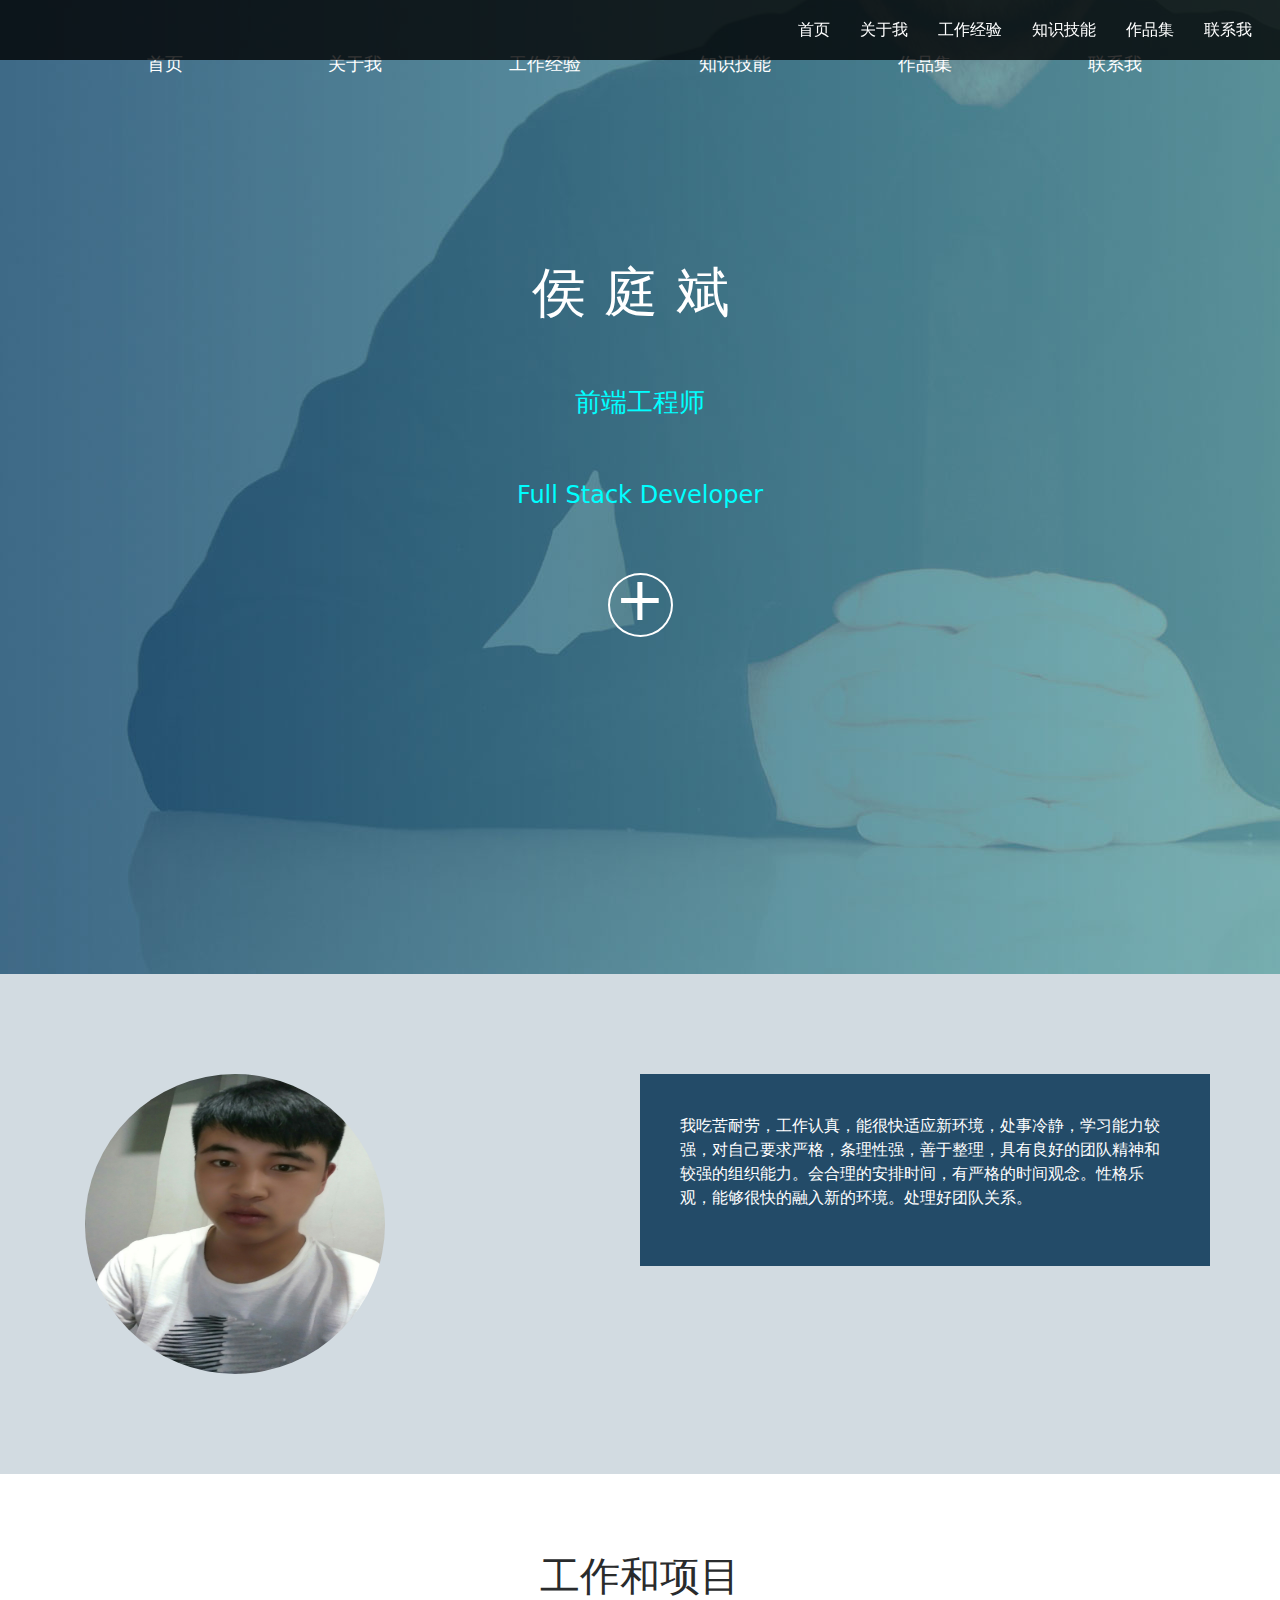
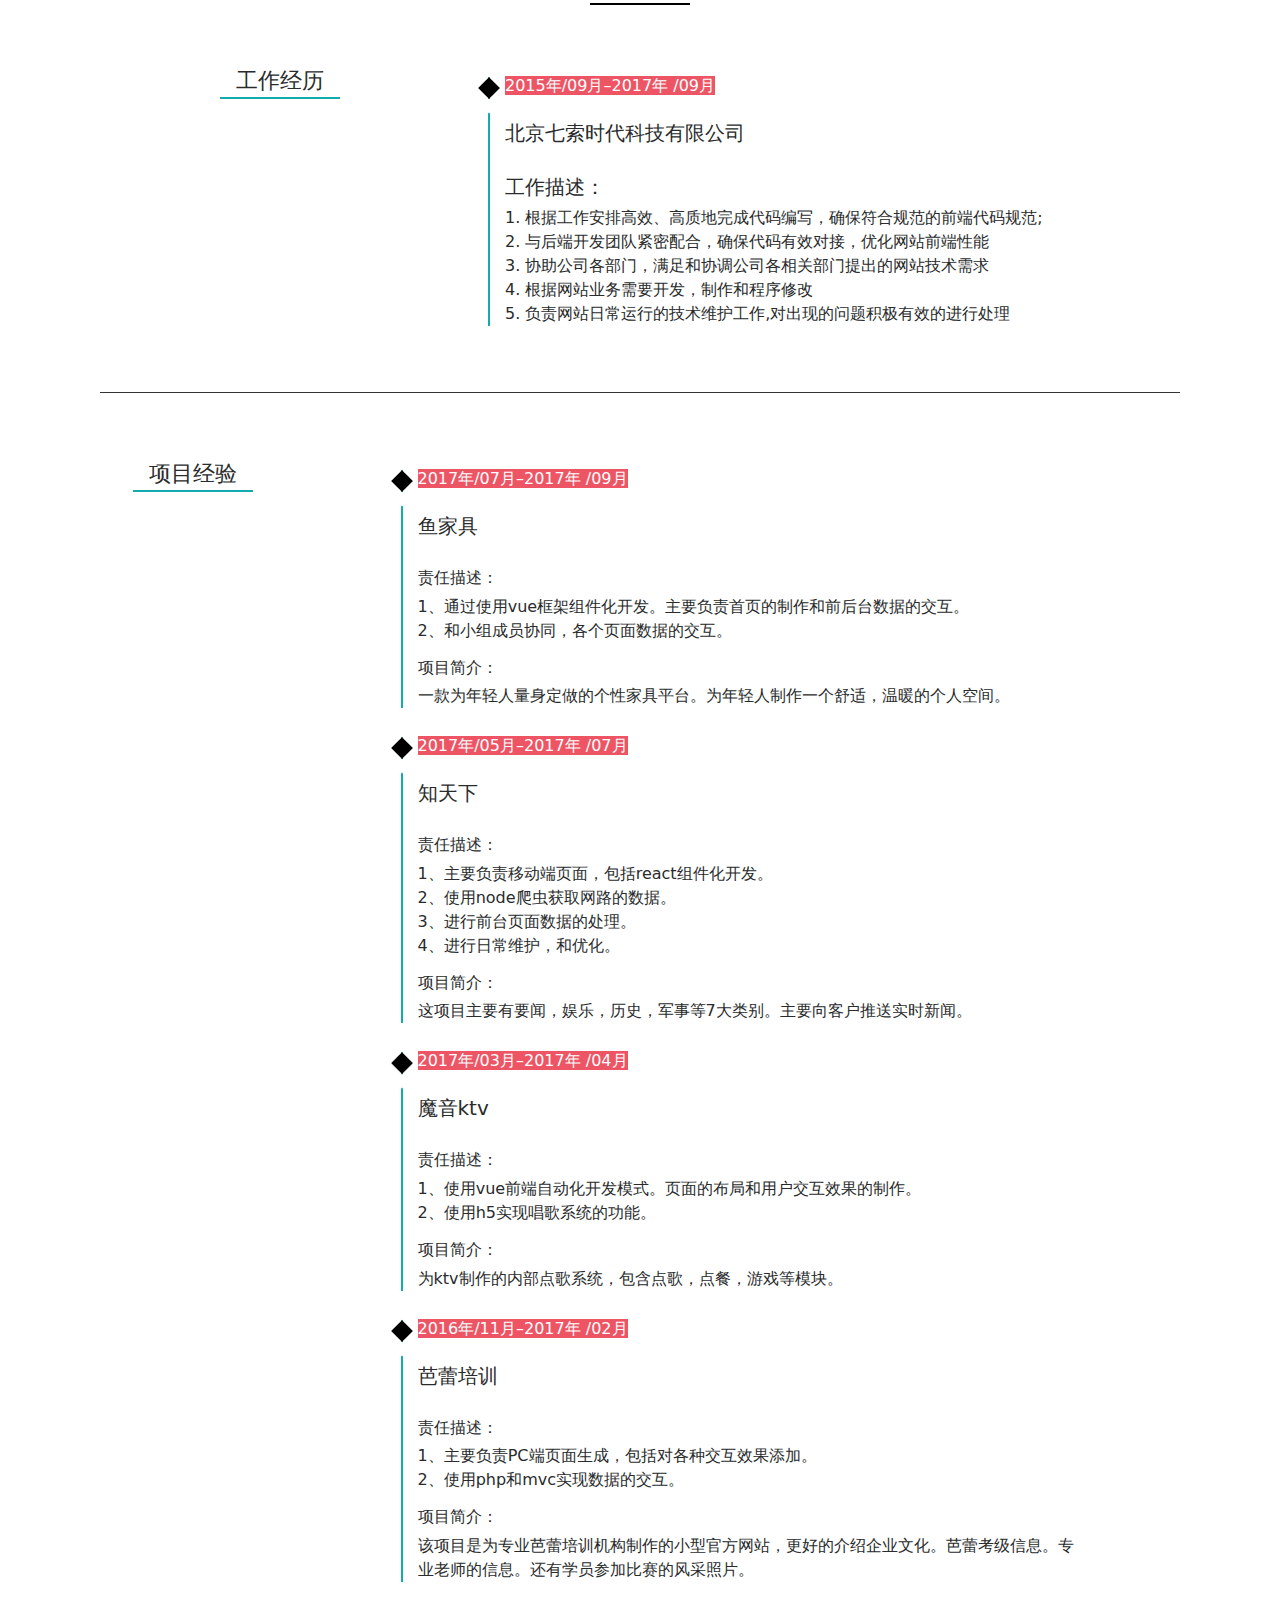
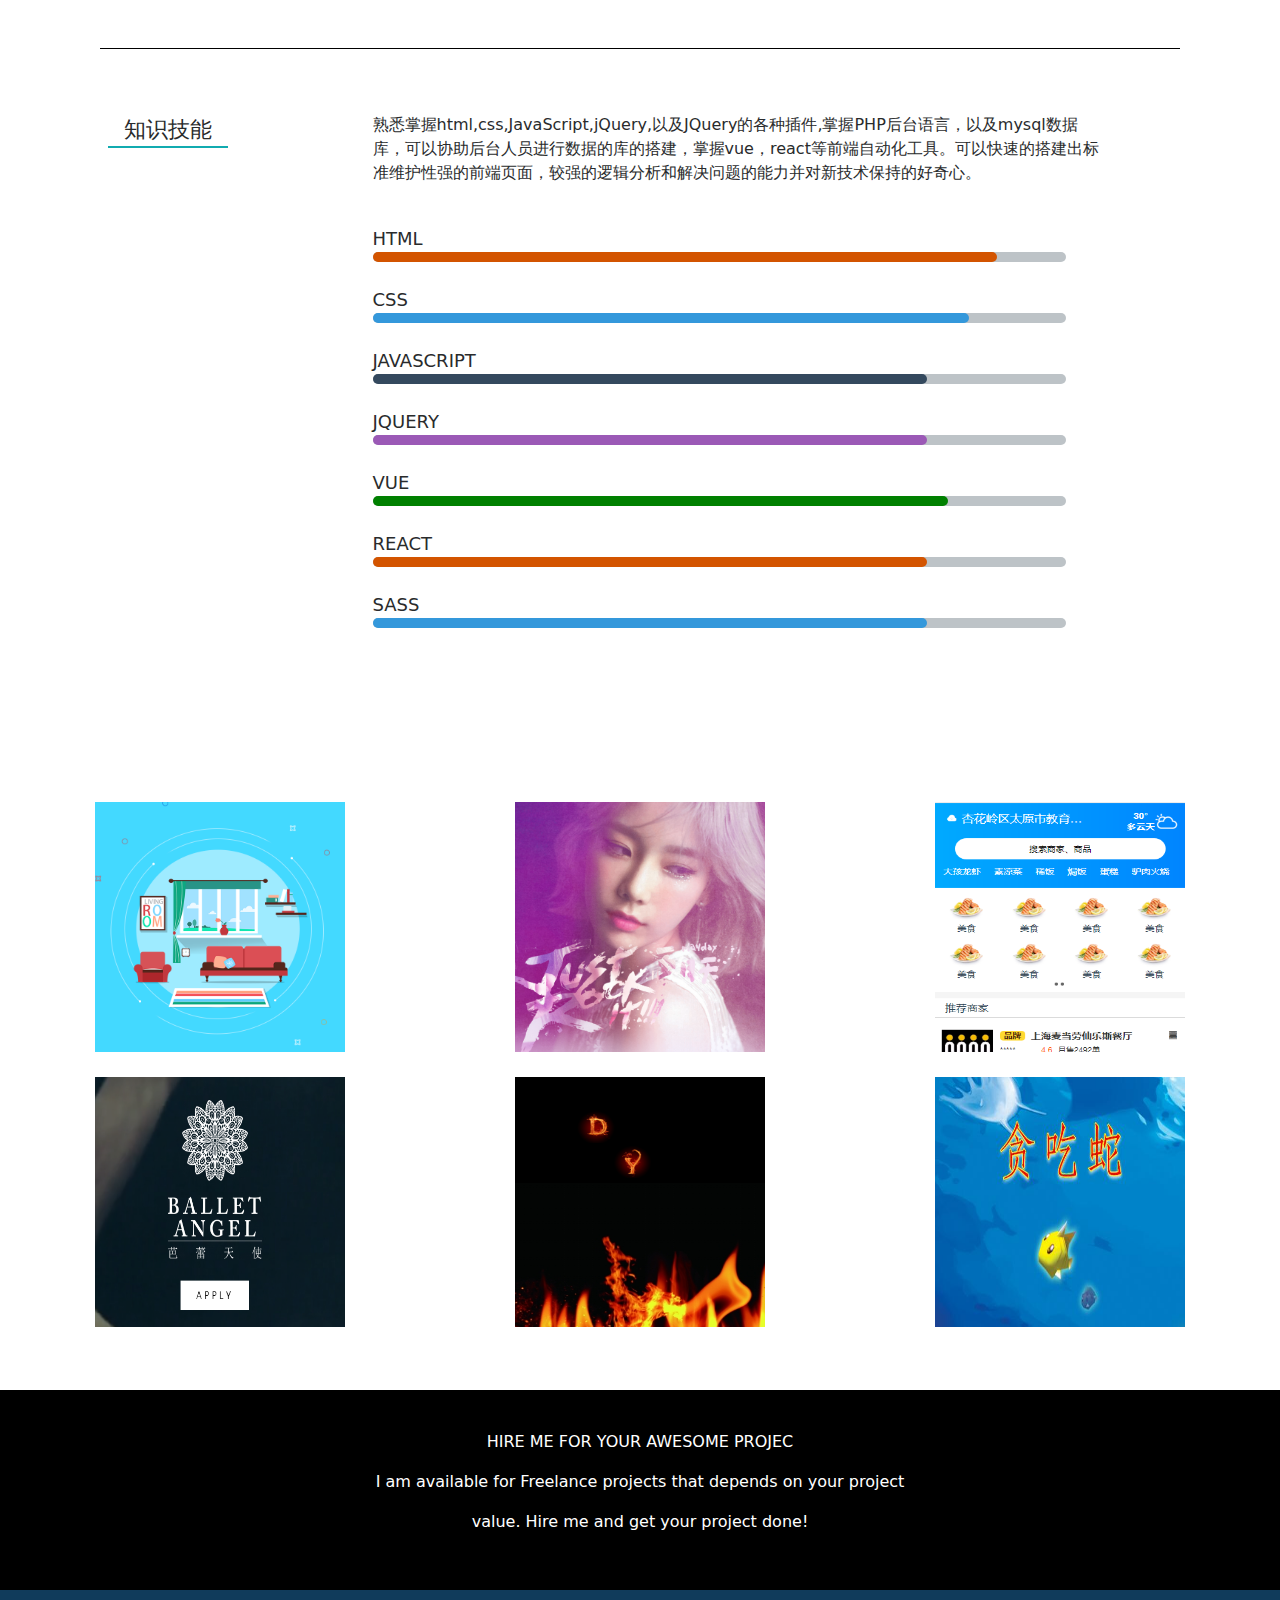
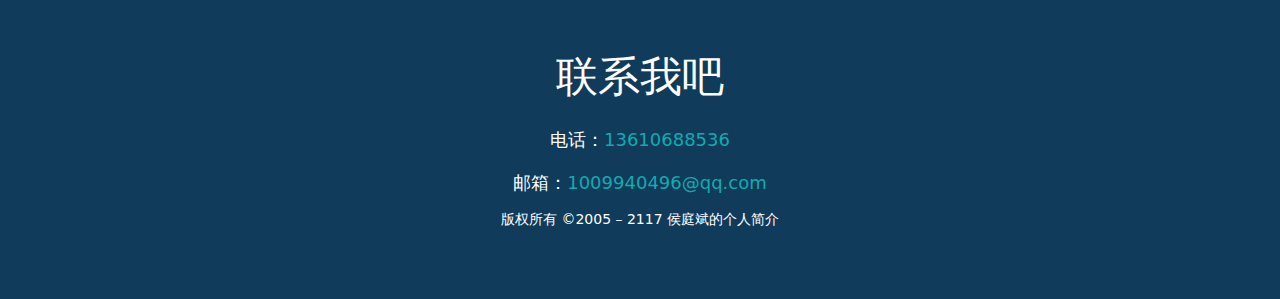
==== commit 9539c423: "'aa'" ====
--- a/index.html
+++ b/index.html
@@ -326,7 +326,7 @@
 							<li class="col-lg-4 col-md-6">
 								<div>
 									<a href="" target="_block">
-										<img src="img/4.jpg" alt="">
+										<img src="img/ballet.png" alt="">
 									</a>
 								</div>
 							</li>
@@ -359,7 +359,7 @@
 				</div>
 			</div>
 			<!-- 轮播图 -->
-			<section class="loop">
+			<!-- <section class="loop">
 				<div calss='container'>
 					<h1>Effect</h1>
 					<div class="play">
@@ -377,7 +377,7 @@
 						</div>
 					</div>
 				</div>
-			</section>
+			</section> -->
 			<!-- 底部 -->
 			<footer class="foot one" id="call">
 				<h1>联系我吧</h1>
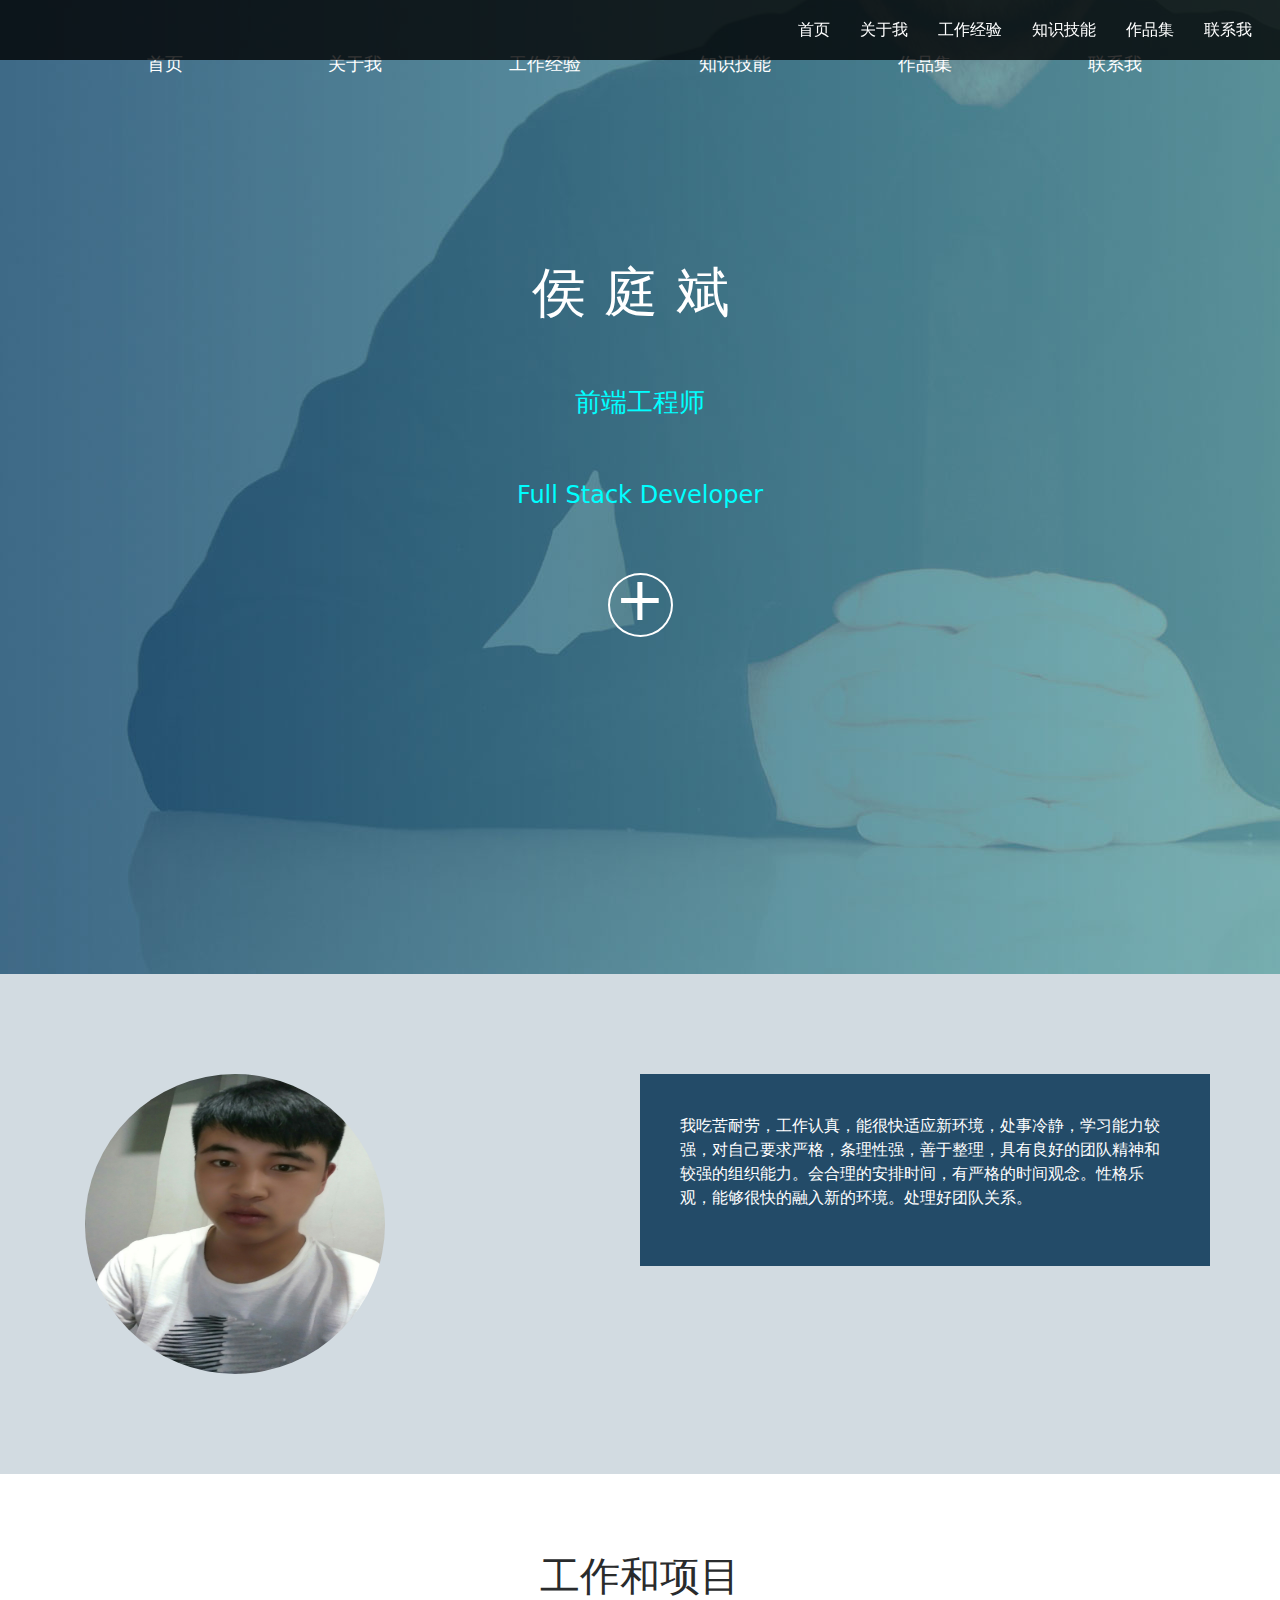
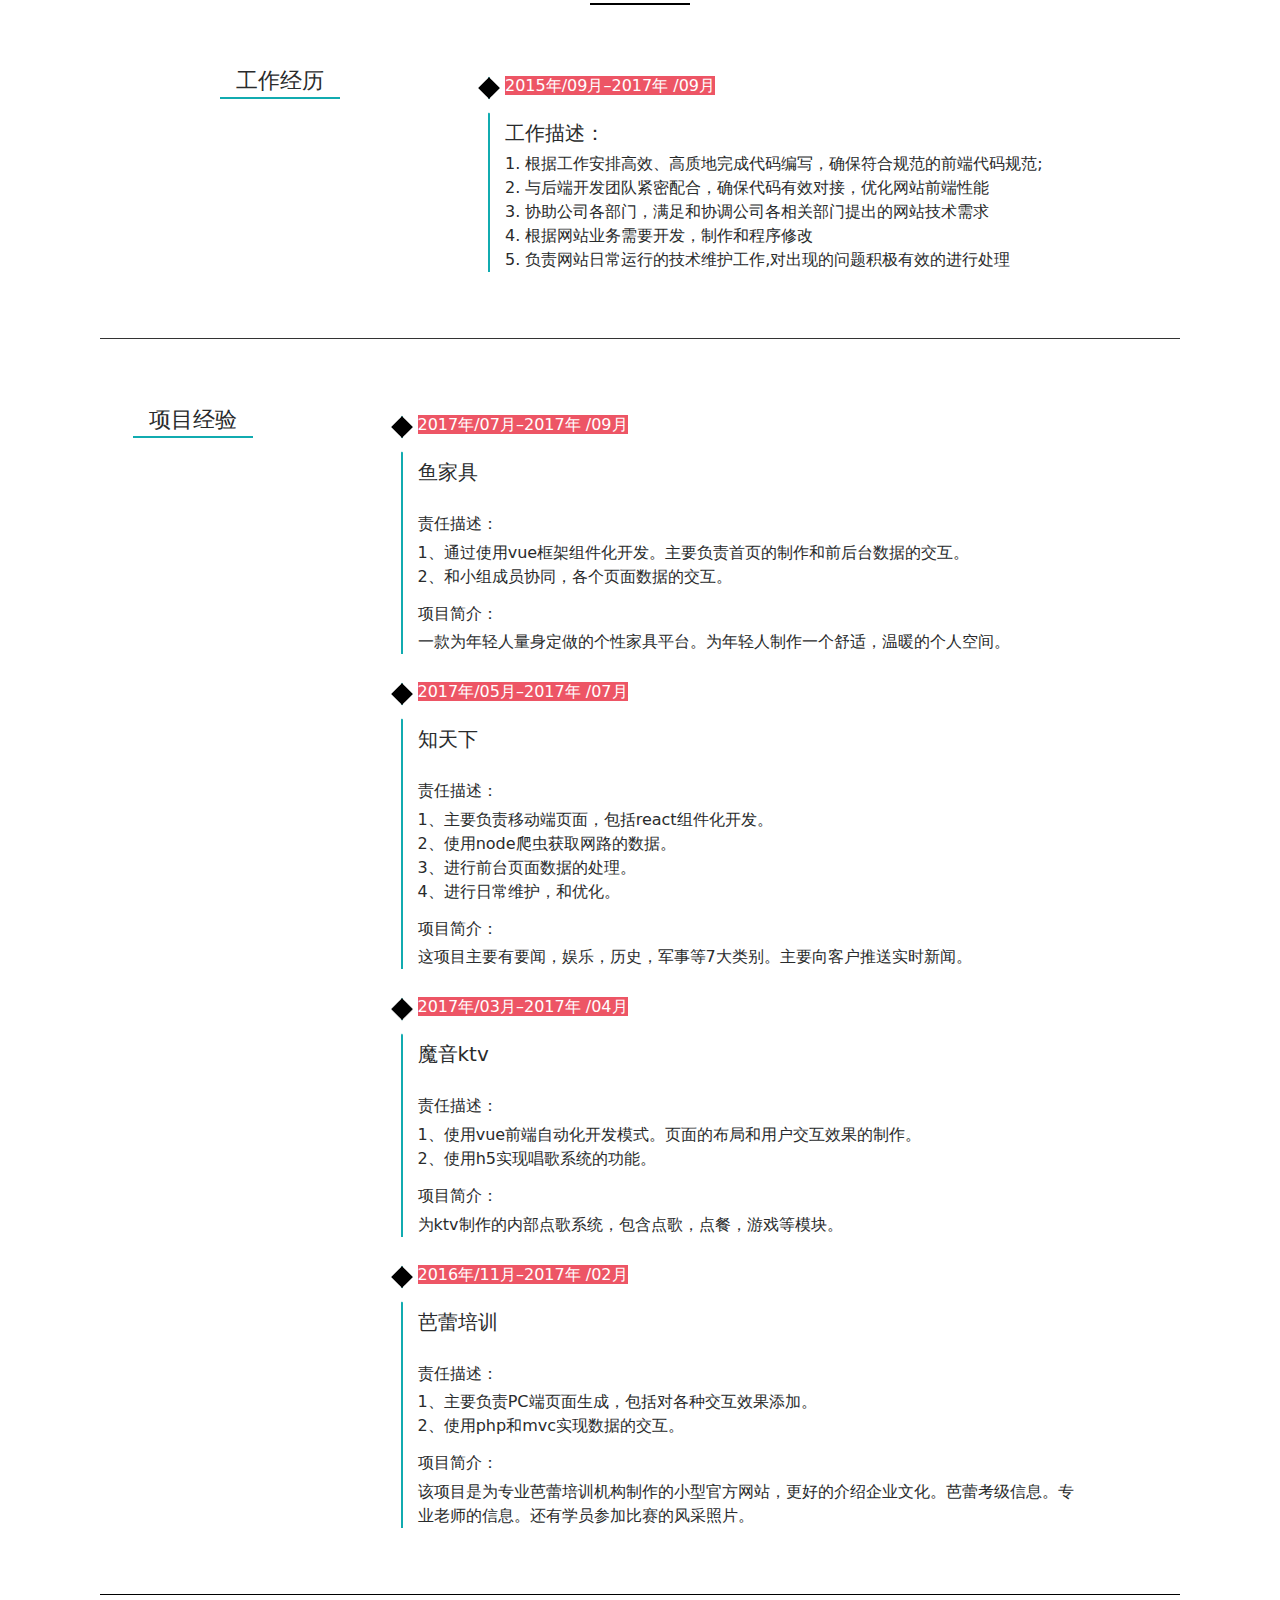
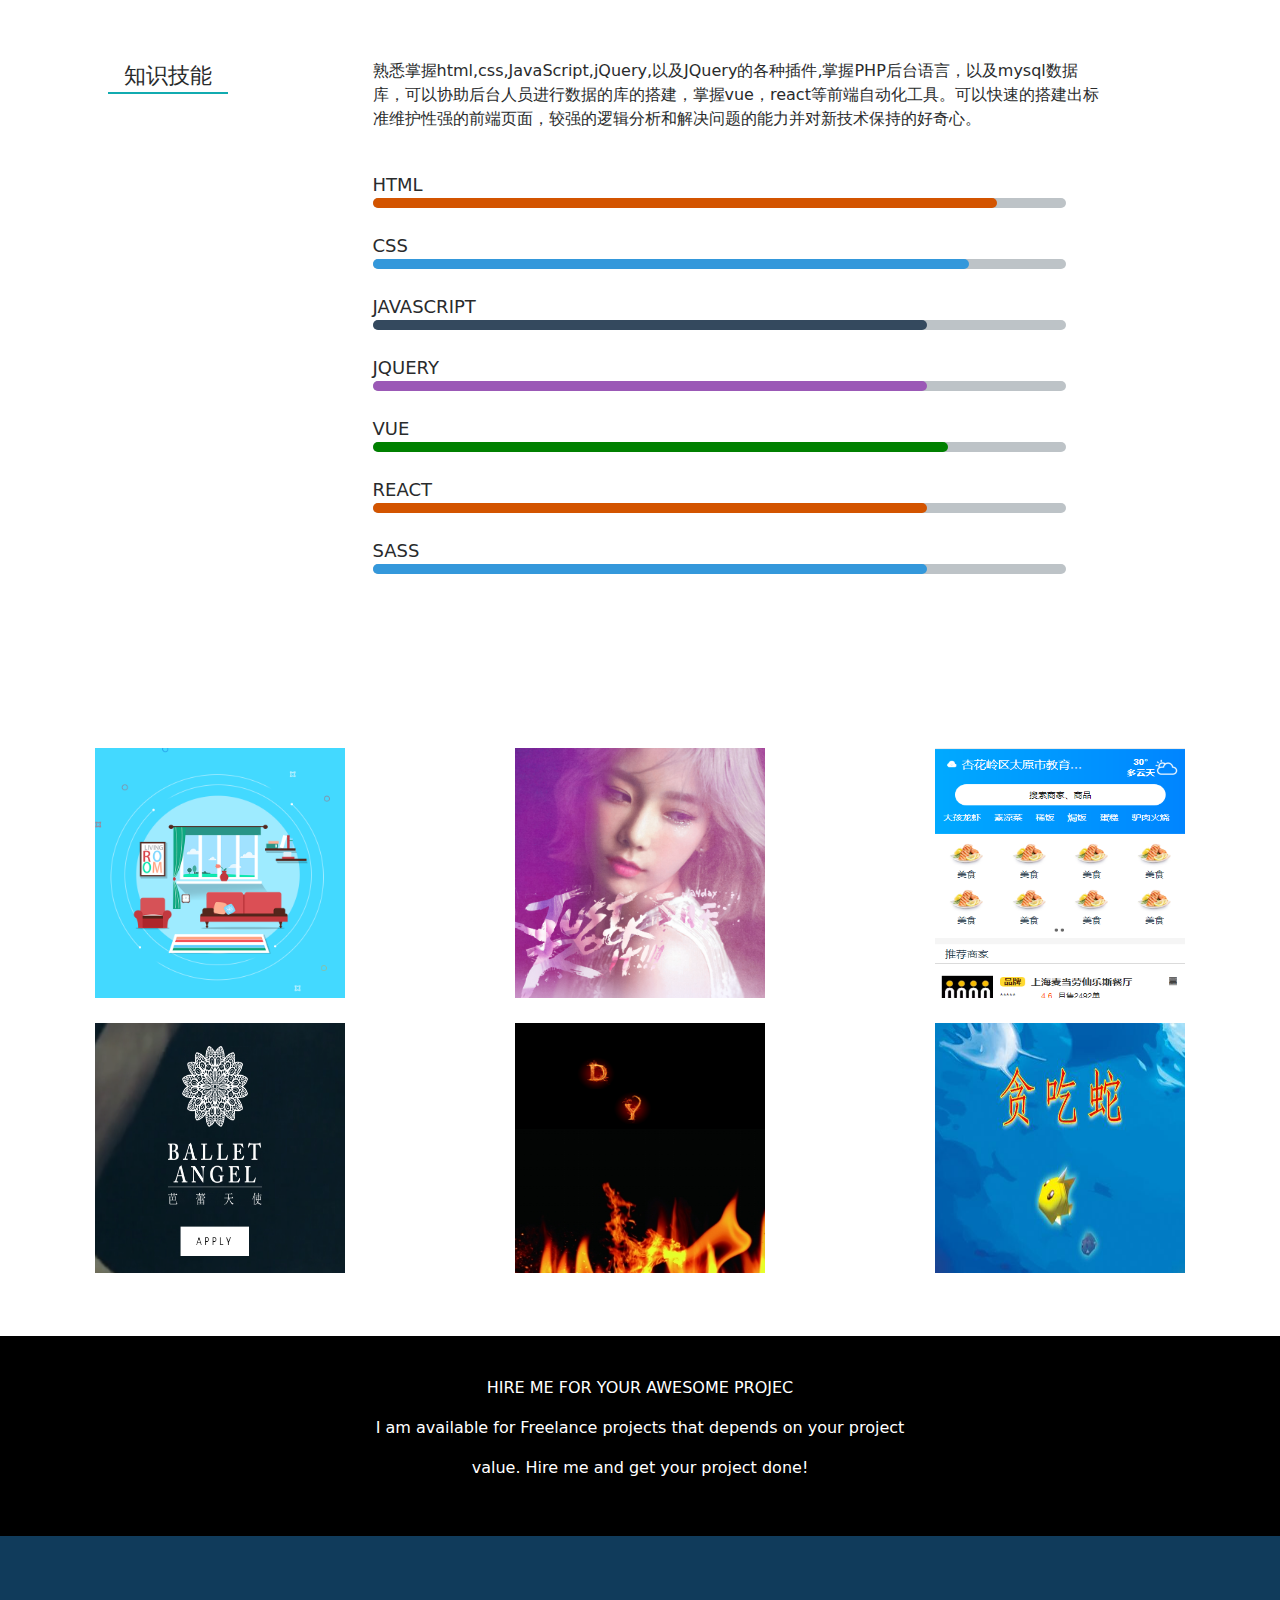
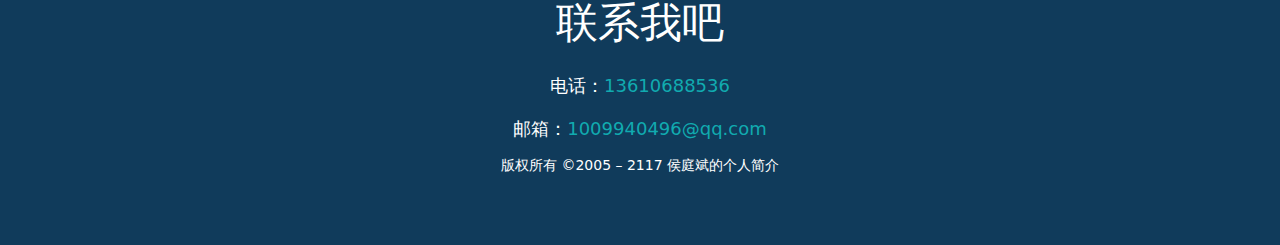
==== commit 846123b9: "Update index.html" ====
--- a/index.html
+++ b/index.html
@@ -122,7 +122,7 @@
 											<span>2015年/09月–2017年 /09月</span>
 										</div>
 										&nbsp
-										<h5>北京七索时代科技有限公司</h5>
+										
 										&nbsp
 										<div>
 											<h5>工作描述：</h5>
@@ -387,4 +387,4 @@
 			</footer>
 		</div>
 	</body>
-</html>+</html>
